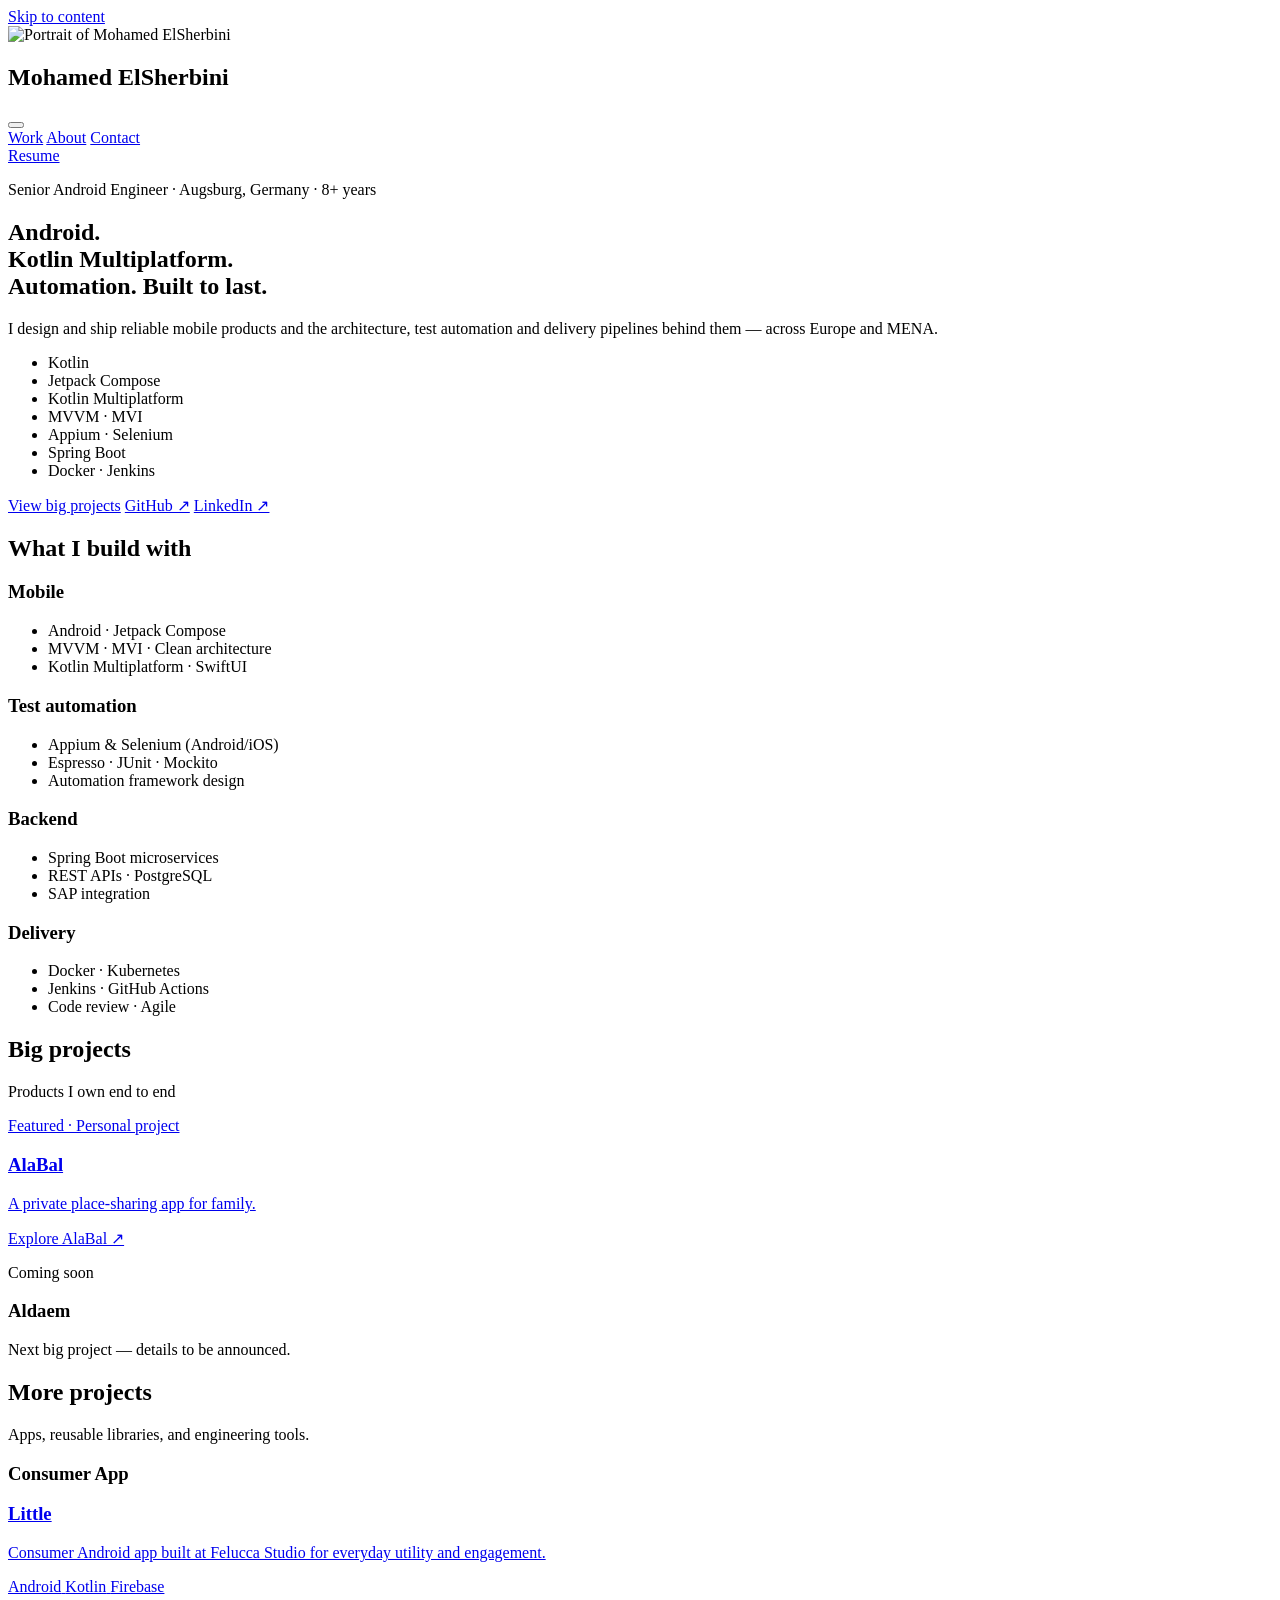
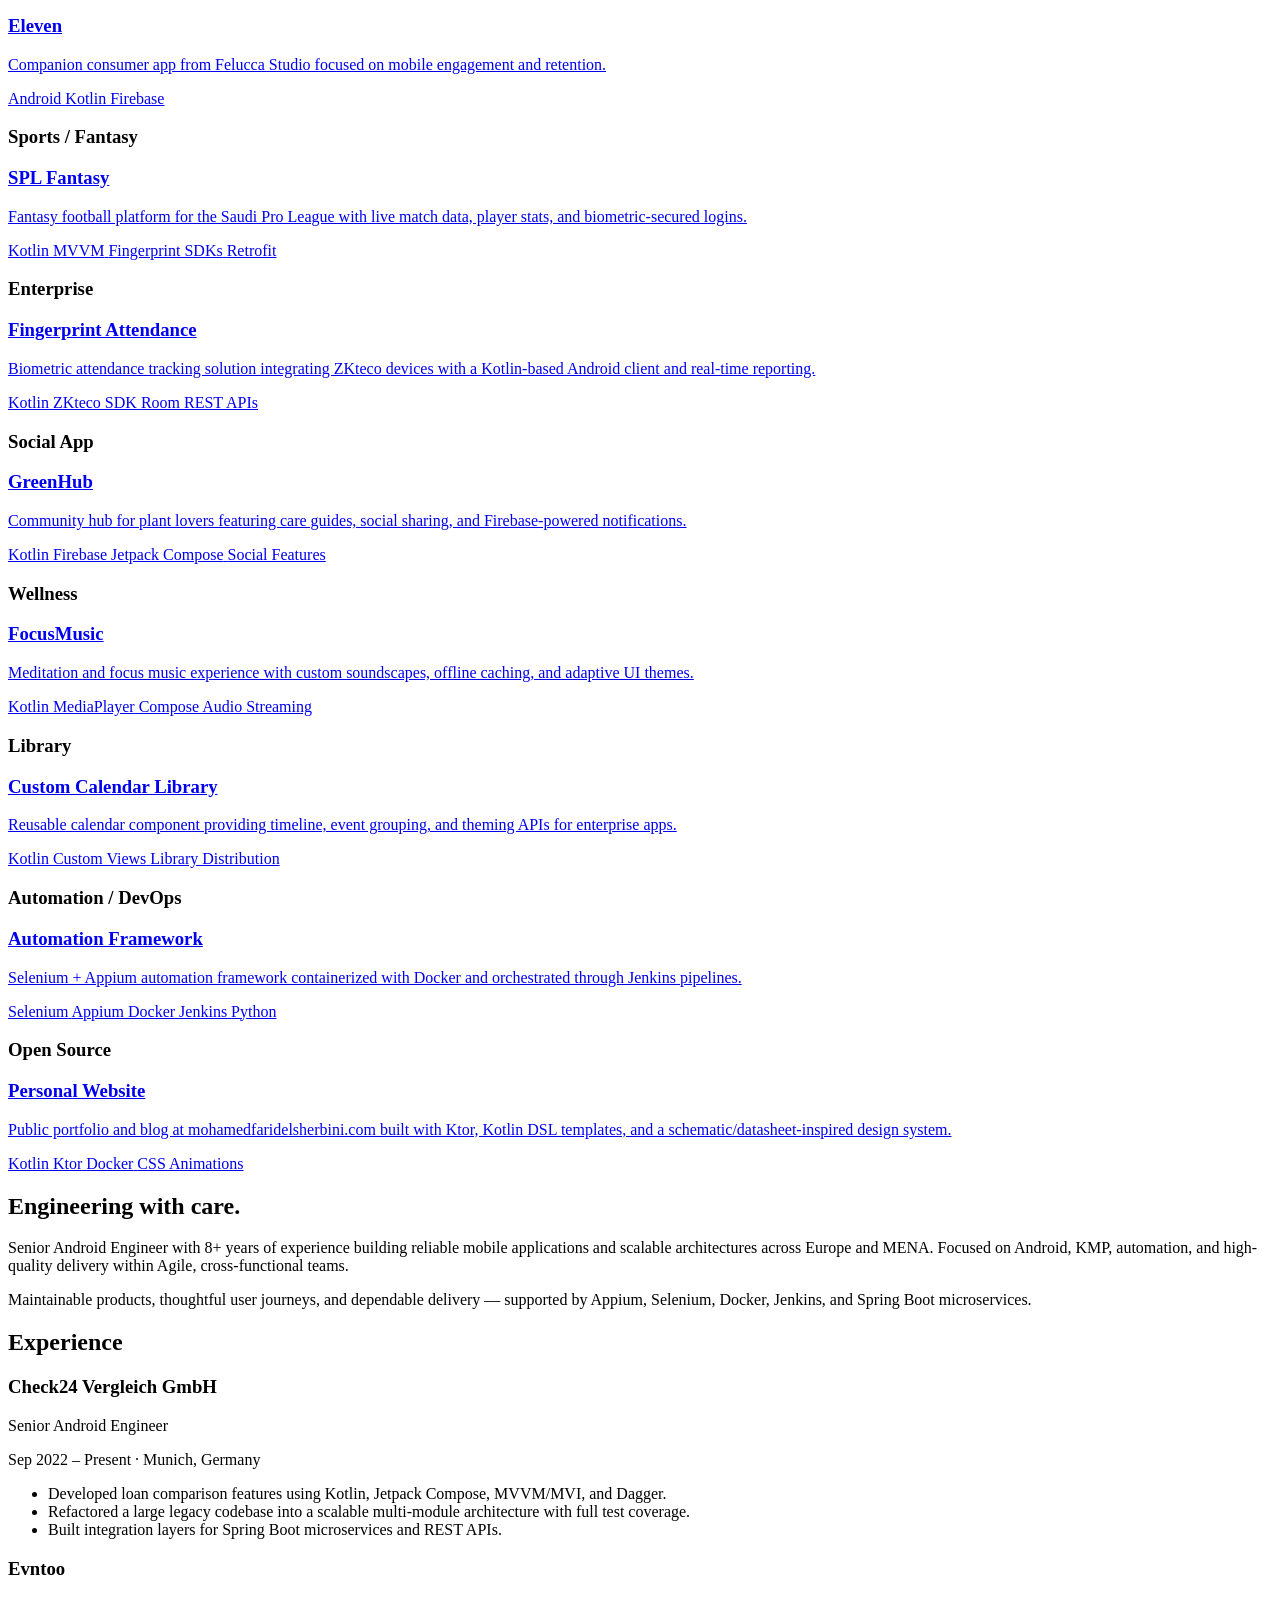
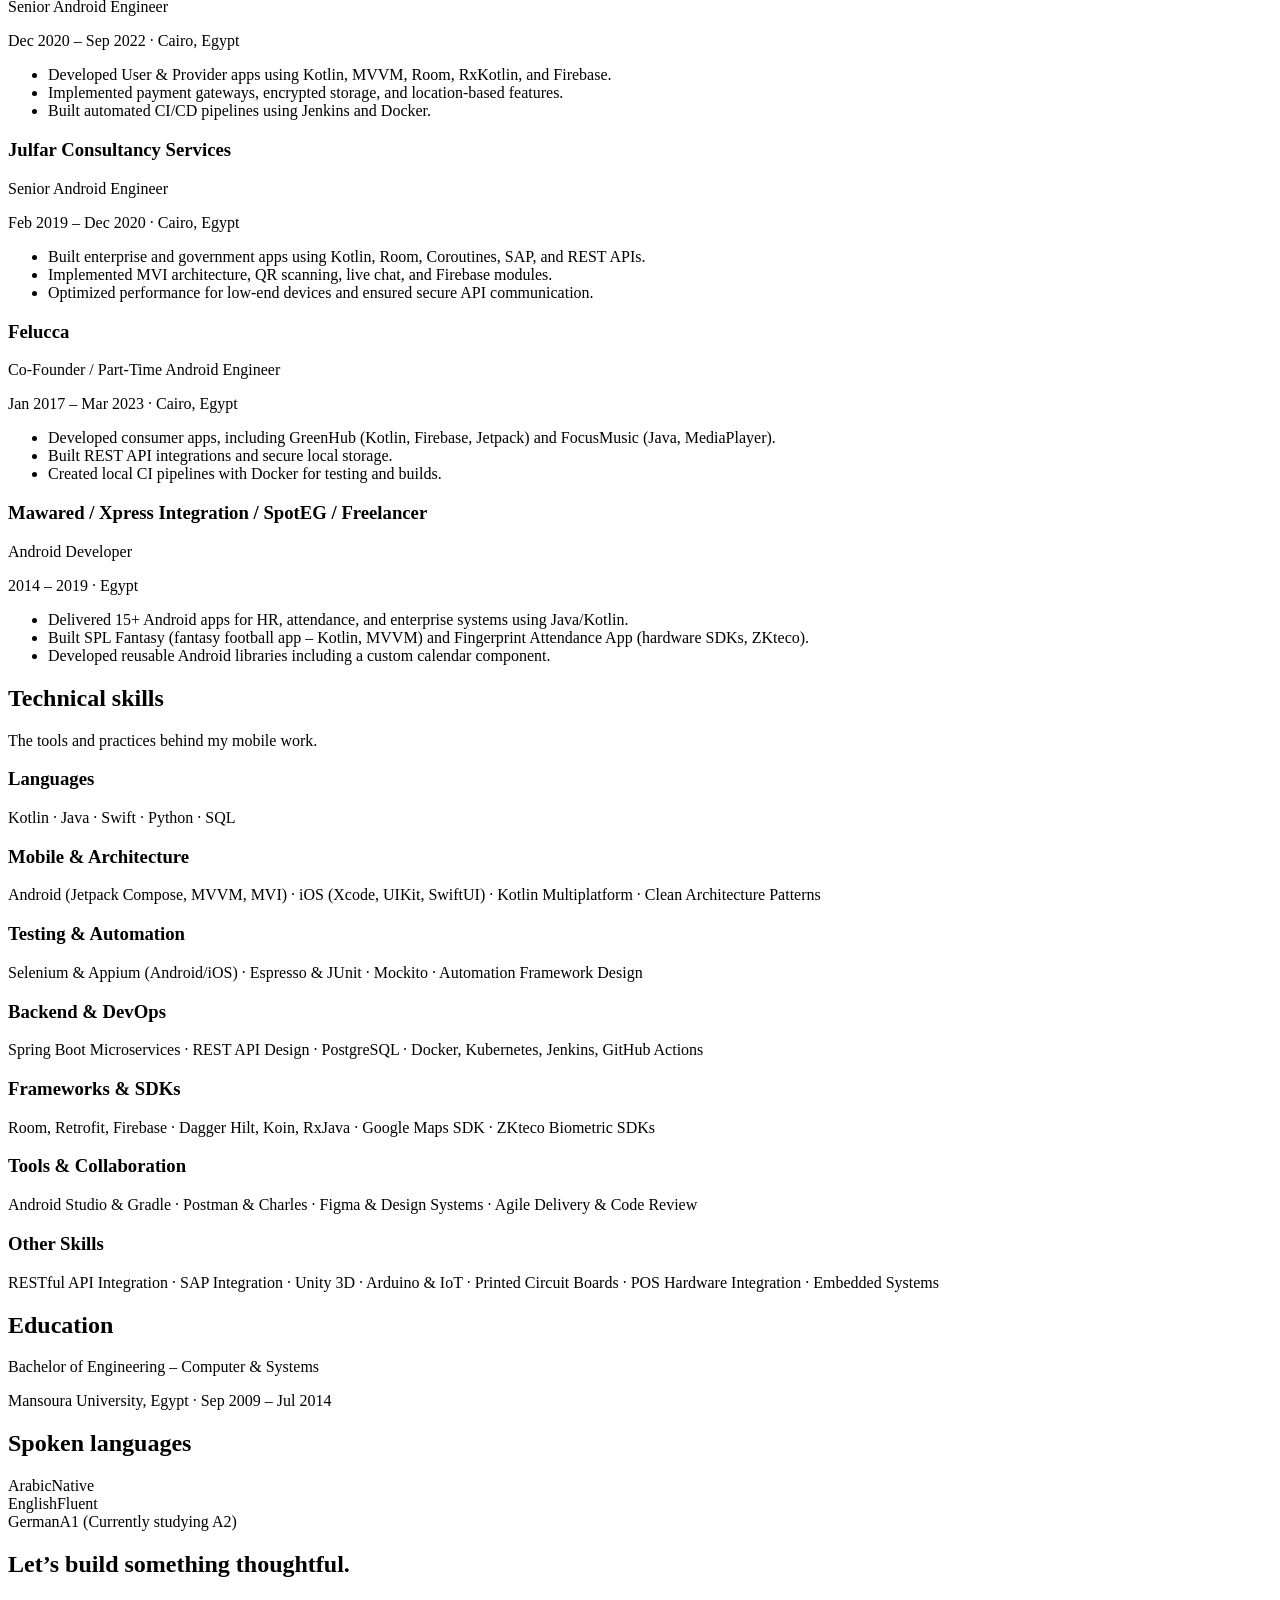
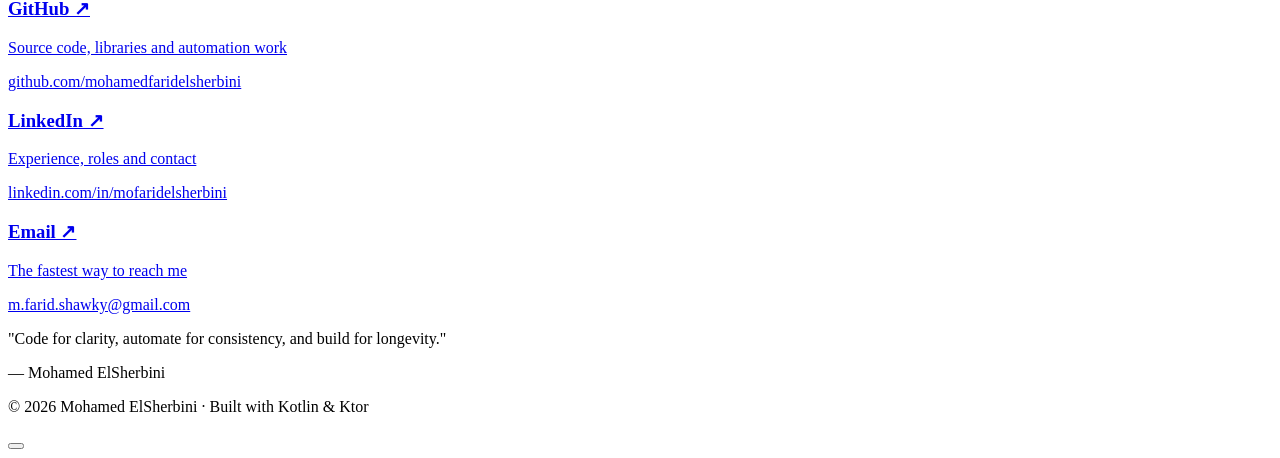
==== infrastructure/src/test/resources/snapshots/home.html @ 4e72e1d0 "fix: single content root and updated meta description ContentLoader and AdminContentService now walk" ====
<!DOCTYPE html>
<html lang="en">
<head>
    <meta charset="utf-8"/>
    <link crossorigin="" href="https://fonts.googleapis.com" rel="preconnect"/>
    <link crossorigin="" href="https://fonts.gstatic.com/" rel="preconnect"/>
    <meta name="google-site-verification" content="Va2vDXEdiRi_uhOL64PstYFMmbfnEO0xCMvhsqLSWCQ"/>
    <meta name="theme-color" content="#f2efe6">
    <link rel="preload" as="image" href="/static/images/profile-social.jpg" imagesrcset="/static/images/profile-social.jpg" imagesizes="44px"/>
    <title>Mohamed ElSherbini - Senior Android Engineer</title>
    <link rel="icon" type="image/png" sizes="32x32" href="/static/images/favicon-portrait.png?v=2">
    <link rel="icon" type="image/png" sizes="64x64" href="/static/images/favicon-portrait.png?v=2">
    <link rel="apple-touch-icon" sizes="180x180" href="/static/images/favicon-portrait.png?v=2">
    <link rel="icon" type="image/x-icon" href="/static/images/favicon.ico?v=2">
    <link rel="stylesheet" href="/static/css/style.css" type="text/css">
    <meta name="viewport" content="width=device-width, initial-scale=1.0">
    <meta name="description" content="Senior Android Engineer in Augsburg building Android and Kotlin Multiplatform apps, test automation and delivery pipelines across Europe and MENA. 8+ years of reliable mobile work.">
    <link rel="canonical" href="https://www.mohamedfaridelsherbini.com/">
    <meta property="og:type" content="website">
    <meta property="og:title" content="Mohamed ElSherbini - Senior Android Engineer">
    <meta property="og:description" content="Senior Android Engineer in Augsburg building Android and Kotlin Multiplatform apps, test automation and delivery pipelines across Europe and MENA. 8+ years of reliable mobile work.">
    <meta property="og:url" content="https://www.mohamedfaridelsherbini.com/">
    <meta property="og:site_name" content="Mohamed ElSherbini - Senior Android Engineer">
    <meta property="og:image" content="https://www.mohamedfaridelsherbini.com/static/images/profile-social.jpg">
    <meta name="twitter:card" content="summary_large_image">
    <meta name="twitter:title" content="Mohamed ElSherbini - Senior Android Engineer">
    <meta name="twitter:description" content="Senior Android Engineer in Augsburg building Android and Kotlin Multiplatform apps, test automation and delivery pipelines across Europe and MENA. 8+ years of reliable mobile work.">
    <meta name="twitter:image" content="https://www.mohamedfaridelsherbini.com/static/images/profile-social.jpg">
    <meta name="author" content="Mohamed ElSherbini">
    <meta property="article:published_time" content="2025-11-02T00:00:00+01:00">
    <meta property="og:image:width" content="800">
    <meta property="og:image:height" content="800">
    <meta property="og:image:type" content="image/jpeg">
    <meta property="og:image:alt" content="Portrait of Mohamed ElSherbini">
    <meta name="twitter:image:alt" content="Portrait of Mohamed ElSherbini">
    <script src="/static/js/smooth-scroll.js" defer></script>
    <script src="/static/js/companion.js" defer></script>
    <script src="/static/js/cursor-buddy.js" defer></script>
    <script type="application/ld+json">
{
  \"@context\": \"https://schema.org\",
  \"@type\": \"Person\",
  \"name\": \"Mohamed ElSherbini\",
  \"jobTitle\": \"Senior Android Engineer\",
  \"description\": \"Senior Android Engineer in Augsburg building Android and Kotlin Multiplatform apps, test automation and delivery pipelines across Europe and MENA. 8+ years of reliable mobile work.\",
  \"email\": \"mailto:m.farid.shawky@gmail.com\",
  \"telephone\": \"+49 172 6079066\",
  \"url\": \"https://www.mohamedfaridelsherbini.com\",
  \"image\": \"https://www.mohamedfaridelsherbini.com/static/images/profile-social.jpg\",
  \"sameAs\": [
    \"https://linkedin.com/in/mofaridelsherbini\",
    \"https://github.com/mohamedfaridelsherbini\"
  ],
  \"address\": {
    \"@type\": \"PostalAddress\",
    \"addressLocality\": \"Augsburg, Bavaria, Germany\"
  }
}
    </script>
    <script>
        function copyToClipboard(text) {
            navigator.clipboard.writeText(text).then(function() {
                alert('Copied to clipboard: ' + text);
            });
        }
    </script>
</head>
<body>
    <a class="skip-link" href="#main">Skip to content</a>
    <header>
        <div class="header-left">
            <img src="/static/images/profile-social.jpg" alt="Portrait of Mohamed ElSherbini" class="logo-badge" loading="lazy" decoding="async">
            <h2 class="header-title">Mohamed ElSherbini</h2>
        </div>
        <button class="nav-toggle" type="button" aria-label="Toggle navigation" aria-expanded="false" data-nav-toggle>
            <span class="nav-toggle-bar"></span>
            <span class="nav-toggle-bar"></span>
            <span class="nav-toggle-bar"></span>
        </button>
        <nav class="nav-panel" data-nav-panel>
            <div class="nav-links">
                <a class="nav-link" href="#big-projects">Work</a>
                <a class="nav-link" href="#about">About</a>
                <a class="nav-link" href="#contact">Contact</a>
            </div>
            <div class="nav-actions">
                <a href="/static/files/Mohamed_ElSherbini_Resume.pdf" class="resume-button" target="_blank" download="Mohamed_ElSherbini_Resume.pdf">Resume</a>
            </div>
        </nav>
    </header>
    <main id="main">
        <section class="hero hero-intro" id="home" data-scroll-target="home">
            <div class="hero-intro-inner">
                <p class="hero-eyebrow">Senior Android Engineer · Augsburg, Germany · 8+ years</p>
                <h1 class="hero-headline">Android.<br>Kotlin Multiplatform.<br>Automation. Built to last.</h1>
                <p class="hero-intro-lead">I design and ship reliable mobile products and the architecture, test automation and delivery pipelines behind them — across Europe and MENA.</p>
                <ul class="hero-skill-chips" aria-label="Core skills">
                    <li>Kotlin</li>
                    <li>Jetpack Compose</li>
                    <li>Kotlin Multiplatform</li>
                    <li>MVVM · MVI</li>
                    <li>Appium · Selenium</li>
                    <li>Spring Boot</li>
                    <li>Docker · Jenkins</li>
                </ul>
                <div class="hero-intro-actions">
                    <a href="#big-projects" class="ds-button ds-button--primary">View big projects</a>
                    <a href="https://github.com/mohamedfaridelsherbini" class="ds-button ds-button--outline" target="_blank" rel="noopener">GitHub ↗</a>
                    <a href="https://linkedin.com/in/mofaridelsherbini" class="ds-button ds-button--outline" target="_blank" rel="noopener">LinkedIn ↗</a>
                </div>
            </div>
        </section>
        <section class="skills-overview" aria-labelledby="skills-overview-title">
            <div class="ds-container">
                <h2 class="ds-h2" id="skills-overview-title">What I build with</h2>
                <div class="skills-overview-grid">
                    <div class="skills-overview-col">
                        <h3>Mobile</h3>
                        <ul>
                            <li>Android · Jetpack Compose</li>
                            <li>MVVM · MVI · Clean architecture</li>
                            <li>Kotlin Multiplatform · SwiftUI</li>
                        </ul>
                    </div>
                    <div class="skills-overview-col">
                        <h3>Test automation</h3>
                        <ul>
                            <li>Appium &amp; Selenium (Android/iOS)</li>
                            <li>Espresso · JUnit · Mockito</li>
                            <li>Automation framework design</li>
                        </ul>
                    </div>
                    <div class="skills-overview-col">
                        <h3>Backend</h3>
                        <ul>
                            <li>Spring Boot microservices</li>
                            <li>REST APIs · PostgreSQL</li>
                            <li>SAP integration</li>
                        </ul>
                    </div>
                    <div class="skills-overview-col">
                        <h3>Delivery</h3>
                        <ul>
                            <li>Docker · Kubernetes</li>
                            <li>Jenkins · GitHub Actions</li>
                            <li>Code review · Agile</li>
                        </ul>
                    </div>
                </div>
            </div>
        </section>
        <section class="page-section big-projects" id="big-projects" data-scroll-target="big-projects">
            <div class="ds-container">
                <div class="ds-heading-row">
                    <h2 class="ds-h2 ds-h2--xl">Big projects</h2>
                    <p class="ds-muted">Products I own end to end</p>
                </div>
                <div class="big-project-grid">
                    <a class="big-project big-project--featured" href="/projects/alabal">
                        <div>
                            <p class="big-project-status">Featured · Personal project</p>
                            <h3>AlaBal</h3>
                            <p class="big-project-desc">A private place-sharing app for family.</p>
                        </div>
                        <span class="big-project-action">Explore AlaBal ↗</span>
                    </a>
                    <article class="big-project big-project--soon">
                        <div>
                            <p class="big-project-status">Coming soon</p>
                            <h3>Aldaem</h3>
                            <p class="big-project-desc">Next big project — details to be announced.</p>
                        </div>
                    </article>
                </div>
            </div>
        </section>
        <section class="page-section projects-section" id="personal-projects" data-scroll-target="personal-projects">
            <div class="ds-container">
                <div class="ds-heading-row">
                    <h2 class="ds-h2 ds-h2--xl">More projects</h2>
                    <p class="ds-muted">Apps, reusable libraries, and engineering tools.</p>
                </div>
                <div class="projects-category-grid">
                    <div class="project-group category-consumer-app">
                        <div class="project-group-header">
                            <h3 class="project-group-title">Consumer App</h3>
                        </div>
                        <div class="project-cards">
                            <a href="/projects/little" class="minimal-project-card category-consumer-app" data-project-reveal>
                                <div class="project-header">
                                    <h3 class="project-title">Little</h3>
                                </div>
                                <p class="project-description">Consumer Android app built at Felucca Studio for everyday utility and engagement.</p>
                                <div class="project-tech-stack">
                                    <span class="tech-tag">Android</span>
                                    <span class="tech-tag">Kotlin</span>
                                    <span class="tech-tag">Firebase</span>
                                </div>
                            </a>
                            <a href="/projects/eleven" class="minimal-project-card category-consumer-app" data-project-reveal>
                                <div class="project-header">
                                    <h3 class="project-title">Eleven</h3>
                                </div>
                                <p class="project-description">Companion consumer app from Felucca Studio focused on mobile engagement and retention.</p>
                                <div class="project-tech-stack">
                                    <span class="tech-tag">Android</span>
                                    <span class="tech-tag">Kotlin</span>
                                    <span class="tech-tag">Firebase</span>
                                </div>
                            </a>
                        </div>
                    </div>
                    <div class="project-group category-sports-fantasy">
                        <div class="project-group-header">
                            <h3 class="project-group-title">Sports / Fantasy</h3>
                        </div>
                        <div class="project-cards">
                            <a href="/projects/spl-fantasy" class="minimal-project-card category-sports-fantasy" data-project-reveal>
                                <div class="project-header">
                                    <h3 class="project-title">SPL Fantasy</h3>
                                </div>
                                <p class="project-description">Fantasy football platform for the Saudi Pro League with live match data, player stats, and biometric-secured logins.</p>
                                <div class="project-tech-stack">
                                    <span class="tech-tag">Kotlin</span>
                                    <span class="tech-tag">MVVM</span>
                                    <span class="tech-tag">Fingerprint SDKs</span>
                                    <span class="tech-tag">Retrofit</span>
                                </div>
                            </a>
                        </div>
                    </div>
                    <div class="project-group category-enterprise">
                        <div class="project-group-header">
                            <h3 class="project-group-title">Enterprise</h3>
                        </div>
                        <div class="project-cards">
                            <a href="/projects/fingerprint-attendance" class="minimal-project-card category-enterprise" data-project-reveal>
                                <div class="project-header">
                                    <h3 class="project-title">Fingerprint Attendance</h3>
                                </div>
                                <p class="project-description">Biometric attendance tracking solution integrating ZKteco devices with a Kotlin-based Android client and real-time reporting.</p>
                                <div class="project-tech-stack">
                                    <span class="tech-tag">Kotlin</span>
                                    <span class="tech-tag">ZKteco SDK</span>
                                    <span class="tech-tag">Room</span>
                                    <span class="tech-tag">REST APIs</span>
                                </div>
                            </a>
                        </div>
                    </div>
                    <div class="project-group category-social-app">
                        <div class="project-group-header">
                            <h3 class="project-group-title">Social App</h3>
                        </div>
                        <div class="project-cards">
                            <a href="/projects/greenhub" class="minimal-project-card category-social-app" data-project-reveal>
                                <div class="project-header">
                                    <h3 class="project-title">GreenHub</h3>
                                </div>
                                <p class="project-description">Community hub for plant lovers featuring care guides, social sharing, and Firebase-powered notifications.</p>
                                <div class="project-tech-stack">
                                    <span class="tech-tag">Kotlin</span>
                                    <span class="tech-tag">Firebase</span>
                                    <span class="tech-tag">Jetpack Compose</span>
                                    <span class="tech-tag">Social Features</span>
                                </div>
                            </a>
                        </div>
                    </div>
                    <div class="project-group category-wellness">
                        <div class="project-group-header">
                            <h3 class="project-group-title">Wellness</h3>
                        </div>
                        <div class="project-cards">
                            <a href="/projects/focusmusic" class="minimal-project-card category-wellness" data-project-reveal>
                                <div class="project-header">
                                    <h3 class="project-title">FocusMusic</h3>
                                </div>
                                <p class="project-description">Meditation and focus music experience with custom soundscapes, offline caching, and adaptive UI themes.</p>
                                <div class="project-tech-stack">
                                    <span class="tech-tag">Kotlin</span>
                                    <span class="tech-tag">MediaPlayer</span>
                                    <span class="tech-tag">Compose</span>
                                    <span class="tech-tag">Audio Streaming</span>
                                </div>
                            </a>
                        </div>
                    </div>
                    <div class="project-group category-library">
                        <div class="project-group-header">
                            <h3 class="project-group-title">Library</h3>
                        </div>
                        <div class="project-cards">
                            <a href="/projects/custom-calendar-library" class="minimal-project-card category-library" data-project-reveal>
                                <div class="project-header">
                                    <h3 class="project-title">Custom Calendar Library</h3>
                                </div>
                                <p class="project-description">Reusable calendar component providing timeline, event grouping, and theming APIs for enterprise apps.</p>
                                <div class="project-tech-stack">
                                    <span class="tech-tag">Kotlin</span>
                                    <span class="tech-tag">Custom Views</span>
                                    <span class="tech-tag">Library Distribution</span>
                                </div>
                            </a>
                        </div>
                    </div>
                    <div class="project-group category-automation-devops">
                        <div class="project-group-header">
                            <h3 class="project-group-title">Automation / DevOps</h3>
                        </div>
                        <div class="project-cards">
                            <a href="/projects/automation-framework" class="minimal-project-card category-automation-devops" data-project-reveal>
                                <div class="project-header">
                                    <h3 class="project-title">Automation Framework</h3>
                                </div>
                                <p class="project-description">Selenium + Appium automation framework containerized with Docker and orchestrated through Jenkins pipelines.</p>
                                <div class="project-tech-stack">
                                    <span class="tech-tag">Selenium</span>
                                    <span class="tech-tag">Appium</span>
                                    <span class="tech-tag">Docker</span>
                                    <span class="tech-tag">Jenkins</span>
                                    <span class="tech-tag">Python</span>
                                </div>
                            </a>
                        </div>
                    </div>
                    <div class="project-group category-open-source">
                        <div class="project-group-header">
                            <h3 class="project-group-title">Open Source</h3>
                        </div>
                        <div class="project-cards">
                            <a href="/projects/personal-website" class="minimal-project-card category-open-source" data-project-reveal>
                                <div class="project-header">
                                    <h3 class="project-title">Personal Website</h3>
                                </div>
                                <p class="project-description">Public portfolio and blog at mohamedfaridelsherbini.com built with Ktor, Kotlin DSL templates, and a schematic/datasheet-inspired design system.</p>
                                <div class="project-tech-stack">
                                    <span class="tech-tag">Kotlin</span>
                                    <span class="tech-tag">Ktor</span>
                                    <span class="tech-tag">Docker</span>
                                    <span class="tech-tag">CSS Animations</span>
                                </div>
                            </a>
                        </div>
                    </div>
                </div>
            </div>
        </section>
        <section class="page-section about-section" id="about" data-scroll-target="about">
            <div class="ds-container">
                <h2 class="ds-h2 ds-h2--xl">Engineering with care.</h2>
                <div class="about-columns">
                    <p class="about-summary">Senior Android Engineer with 8+ years of experience building reliable mobile applications and scalable architectures across Europe and MENA. Focused on Android, KMP, automation, and high-quality delivery within Agile, cross-functional teams.</p>
                    <p class="ds-muted">Maintainable products, thoughtful user journeys, and dependable delivery — supported by Appium, Selenium, Docker, Jenkins, and Spring Boot microservices.</p>
                </div>
            </div>
        </section>
        <section class="page-section experience-section" id="experience" data-scroll-target="experience">
            <div class="ds-container">
                <h2 class="ds-h2 ds-h2--xl">Experience</h2>
                <div class="role-list">
                    <article class="role role--current">
                        <div class="role-head">
                            <h3 class="role-company">Check24 Vergleich GmbH</h3>
                            <p class="role-title">Senior Android Engineer</p>
                            <p class="role-meta">Sep 2022 – Present · Munich, Germany</p>
                        </div>
                        <ul class="role-highlights">
                            <li>Developed loan comparison features using Kotlin, Jetpack Compose, MVVM/MVI, and Dagger.</li>
                            <li>Refactored a large legacy codebase into a scalable multi-module architecture with full test coverage.</li>
                            <li>Built integration layers for Spring Boot microservices and REST APIs.</li>
                        </ul>
                    </article>
                    <article class="role">
                        <div class="role-head">
                            <h3 class="role-company">Evntoo</h3>
                            <p class="role-title">Senior Android Engineer</p>
                            <p class="role-meta">Dec 2020 – Sep 2022 · Cairo, Egypt</p>
                        </div>
                        <ul class="role-highlights">
                            <li>Developed User &amp; Provider apps using Kotlin, MVVM, Room, RxKotlin, and Firebase.</li>
                            <li>Implemented payment gateways, encrypted storage, and location-based features.</li>
                            <li>Built automated CI/CD pipelines using Jenkins and Docker.</li>
                        </ul>
                    </article>
                    <article class="role">
                        <div class="role-head">
                            <h3 class="role-company">Julfar Consultancy Services</h3>
                            <p class="role-title">Senior Android Engineer</p>
                            <p class="role-meta">Feb 2019 – Dec 2020 · Cairo, Egypt</p>
                        </div>
                        <ul class="role-highlights">
                            <li>Built enterprise and government apps using Kotlin, Room, Coroutines, SAP, and REST APIs.</li>
                            <li>Implemented MVI architecture, QR scanning, live chat, and Firebase modules.</li>
                            <li>Optimized performance for low-end devices and ensured secure API communication.</li>
                        </ul>
                    </article>
                    <article class="role">
                        <div class="role-head">
                            <h3 class="role-company">Felucca</h3>
                            <p class="role-title">Co-Founder / Part-Time Android Engineer</p>
                            <p class="role-meta">Jan 2017 – Mar 2023 · Cairo, Egypt</p>
                        </div>
                        <ul class="role-highlights">
                            <li>Developed consumer apps, including GreenHub (Kotlin, Firebase, Jetpack) and FocusMusic (Java, MediaPlayer).</li>
                            <li>Built REST API integrations and secure local storage.</li>
                            <li>Created local CI pipelines with Docker for testing and builds.</li>
                        </ul>
                    </article>
                    <article class="role">
                        <div class="role-head">
                            <h3 class="role-company">Mawared / Xpress Integration / SpotEG / Freelancer</h3>
                            <p class="role-title">Android Developer</p>
                            <p class="role-meta">2014 – 2019 · Egypt</p>
                        </div>
                        <ul class="role-highlights">
                            <li>Delivered 15+ Android apps for HR, attendance, and enterprise systems using Java/Kotlin.</li>
                            <li>Built SPL Fantasy (fantasy football app – Kotlin, MVVM) and Fingerprint Attendance App (hardware SDKs, ZKteco).</li>
                            <li>Developed reusable Android libraries including a custom calendar component.</li>
                        </ul>
                    </article>
                </div>
            </div>
        </section>
        <section class="page-section skills-section" id="skills" data-scroll-target="skills">
            <div class="ds-container">
                <h2 class="ds-h2 ds-h2--xl">Technical skills</h2>
                <p class="ds-muted">The tools and practices behind my mobile work.</p>
                <div class="skill-rows">
                    <div class="skill-row">
                        <h3>Languages</h3>
                        <p>Kotlin · Java · Swift · Python · SQL</p>
                    </div>
                    <div class="skill-row">
                        <h3>Mobile &amp; Architecture</h3>
                        <p>Android (Jetpack Compose, MVVM, MVI) · iOS (Xcode, UIKit, SwiftUI) · Kotlin Multiplatform · Clean Architecture Patterns</p>
                    </div>
                    <div class="skill-row">
                        <h3>Testing &amp; Automation</h3>
                        <p>Selenium &amp; Appium (Android/iOS) · Espresso &amp; JUnit · Mockito · Automation Framework Design</p>
                    </div>
                    <div class="skill-row">
                        <h3>Backend &amp; DevOps</h3>
                        <p>Spring Boot Microservices · REST API Design · PostgreSQL · Docker, Kubernetes, Jenkins, GitHub Actions</p>
                    </div>
                    <div class="skill-row">
                        <h3>Frameworks &amp; SDKs</h3>
                        <p>Room, Retrofit, Firebase · Dagger Hilt, Koin, RxJava · Google Maps SDK · ZKteco Biometric SDKs</p>
                    </div>
                    <div class="skill-row">
                        <h3>Tools &amp; Collaboration</h3>
                        <p>Android Studio &amp; Gradle · Postman &amp; Charles · Figma &amp; Design Systems · Agile Delivery &amp; Code Review</p>
                    </div>
                    <div class="skill-row">
                        <h3>Other Skills</h3>
                        <p>RESTful API Integration · SAP Integration · Unity 3D · Arduino &amp; IoT · Printed Circuit Boards · POS Hardware Integration · Embedded Systems</p>
                    </div>
                </div>
            </div>
        </section>
        <section class="page-section education-section" id="education" data-scroll-target="education">
            <div class="ds-container education-columns">
                <div>
                    <h2 class="ds-h2">Education</h2>
                    <p class="edu-degree">Bachelor of Engineering – Computer &amp; Systems</p>
                    <p class="ds-muted">Mansoura University, Egypt · Sep 2009 – Jul 2014</p>
                </div>
                <div>
                    <h2 class="ds-h2">Spoken languages</h2>
                    <div class="language-row"><span>Arabic</span><span class="ds-muted">Native</span></div>
                    <div class="language-row"><span>English</span><span class="ds-muted">Fluent</span></div>
                    <div class="language-row"><span>German</span><span class="ds-muted">A1 (Currently studying A2)</span></div>
                </div>
            </div>
        </section>
        <section class="page-section contact-section" id="contact" data-scroll-target="contact">
            <div class="ds-container">
                <h2 class="ds-h2 ds-h2--xl">Let’s build something thoughtful.</h2>
                <div class="link-card-grid">
                    <a class="link-card" href="https://github.com/mohamedfaridelsherbini" target="_blank" rel="noopener">
                        <h3>GitHub ↗</h3>
                        <p>Source code, libraries and automation work</p>
                        <span class="link-card-url">github.com/mohamedfaridelsherbini</span>
                    </a>
                    <a class="link-card" href="https://linkedin.com/in/mofaridelsherbini" target="_blank" rel="noopener">
                        <h3>LinkedIn ↗</h3>
                        <p>Experience, roles and contact</p>
                        <span class="link-card-url">linkedin.com/in/mofaridelsherbini</span>
                    </a>
                    <a class="link-card" href="mailto:m.farid.shawky@gmail.com">
                        <h3>Email ↗</h3>
                        <p>The fastest way to reach me</p>
                        <span class="link-card-url">m.farid.shawky@gmail.com</span>
                    </a>
                </div>
            </div>
        </section>
        <section class="quote-section">
            <p class="quote-text">"Code for clarity, automate for consistency, and build for longevity."</p>
            <span class="quote-author">— Mohamed ElSherbini</span>
        </section>
    </main>
    <footer class="site-footer">
        <p>© 2026 Mohamed ElSherbini · Built with Kotlin &amp; Ktor</p>
    </footer>
    <div class="companion" data-companion data-welcome="true">
        <div class="companion-welcome" data-companion-welcome hidden aria-live="polite">
            <div class="companion-welcome-inner">
                <span class="companion-avatar companion-avatar--large" data-expression="greeting" data-welcome-avatar aria-hidden="true"></span>
                <h2 class="companion-welcome-title">Hi, I’m Mohamed.</h2>
                <p class="companion-welcome-role">Senior Android Engineer</p>
                <p class="companion-welcome-copy">Welcome to my portfolio.</p>
                <a class="ds-button ds-button--primary" href="#big-projects">Explore my work</a>
            </div>
        </div>
        <div class="companion-popover" data-companion-popover id="companion-menu" hidden>
            <p class="companion-popover-title">Open contact options</p>
            <a href="mailto:m.farid.shawky@gmail.com">Email</a>
            <a href="https://linkedin.com/in/mofaridelsherbini" target="_blank" rel="noopener">LinkedIn</a>
            <a href="https://github.com/mohamedfaridelsherbini" target="_blank" rel="noopener">GitHub</a>
            <p class="companion-popover-note">No chat, microphone or online status.</p>
        </div>
        <button class="companion-button" type="button" aria-label="Open contact options" aria-expanded="false" aria-controls="companion-menu" data-companion-button>
            <span class="companion-avatar" data-expression="neutral" data-companion-avatar aria-hidden="true"></span>
        </button>
    </div>
</body>
</html>
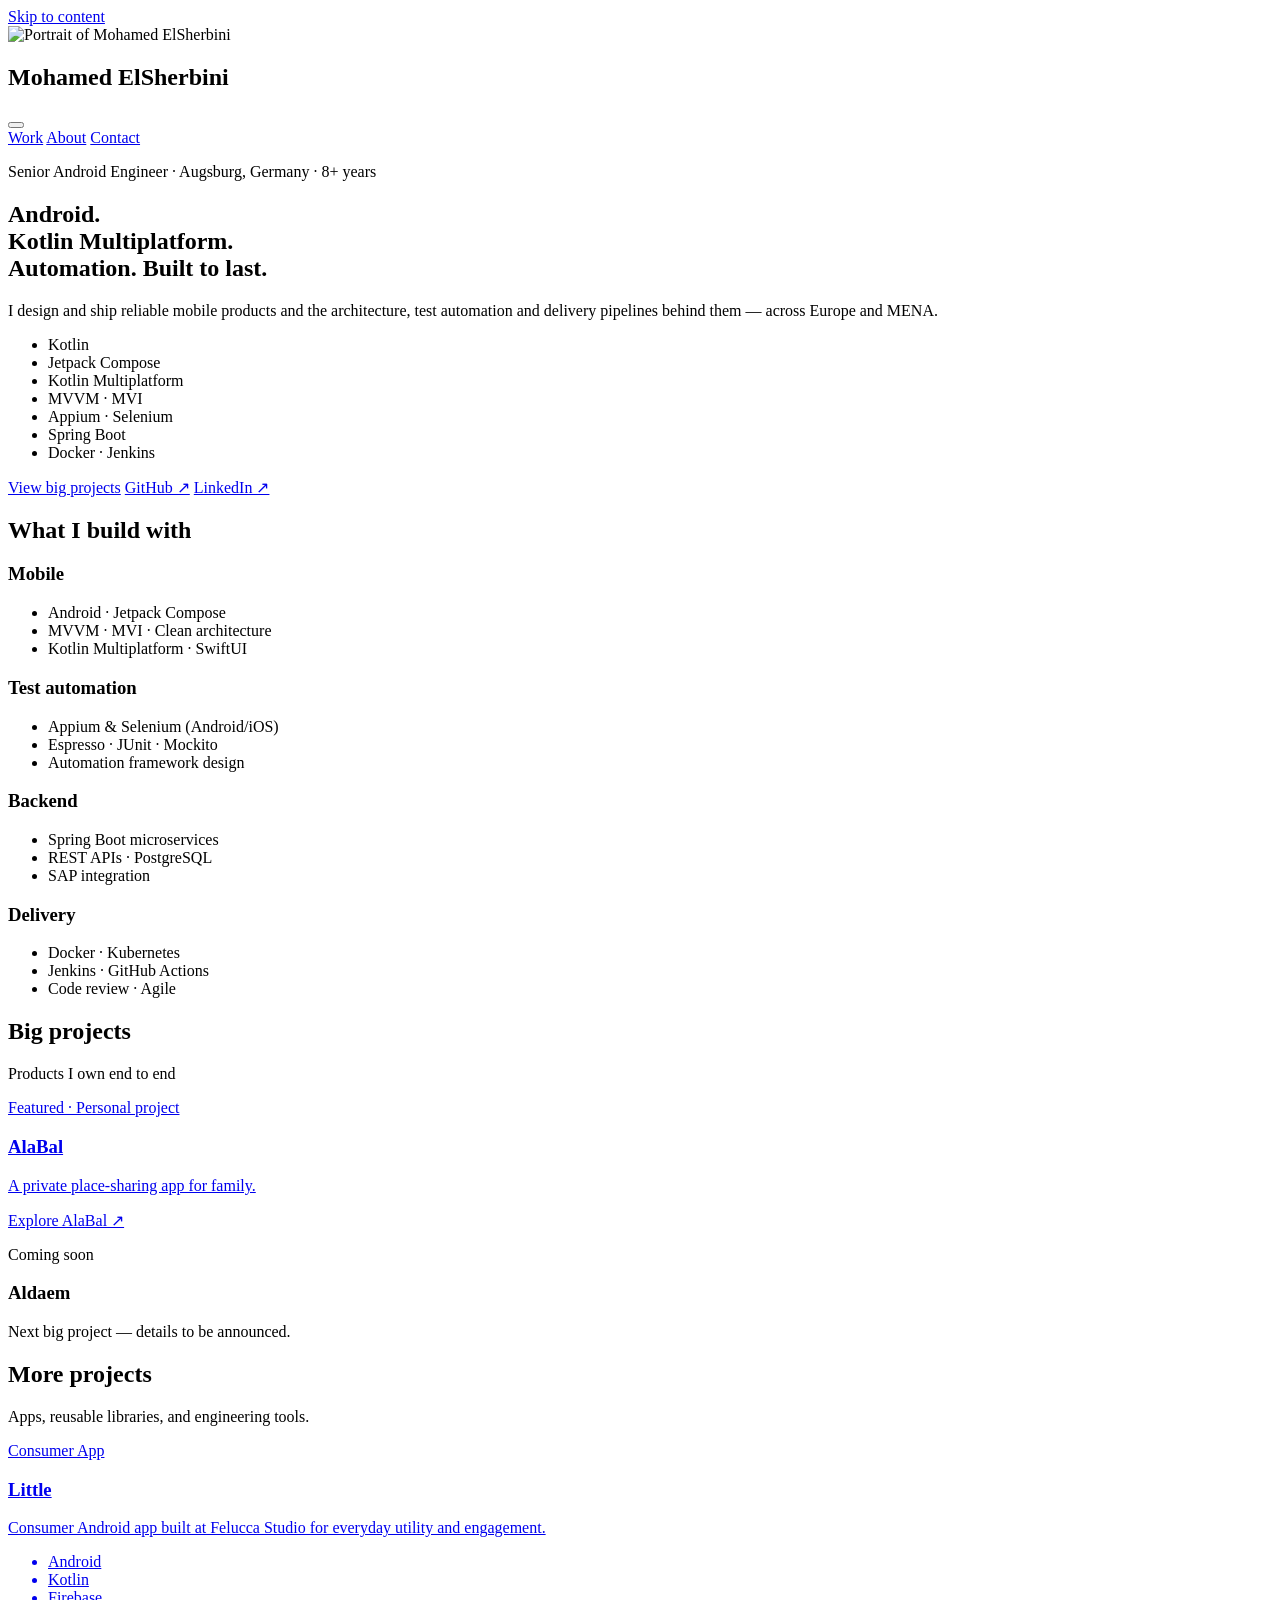
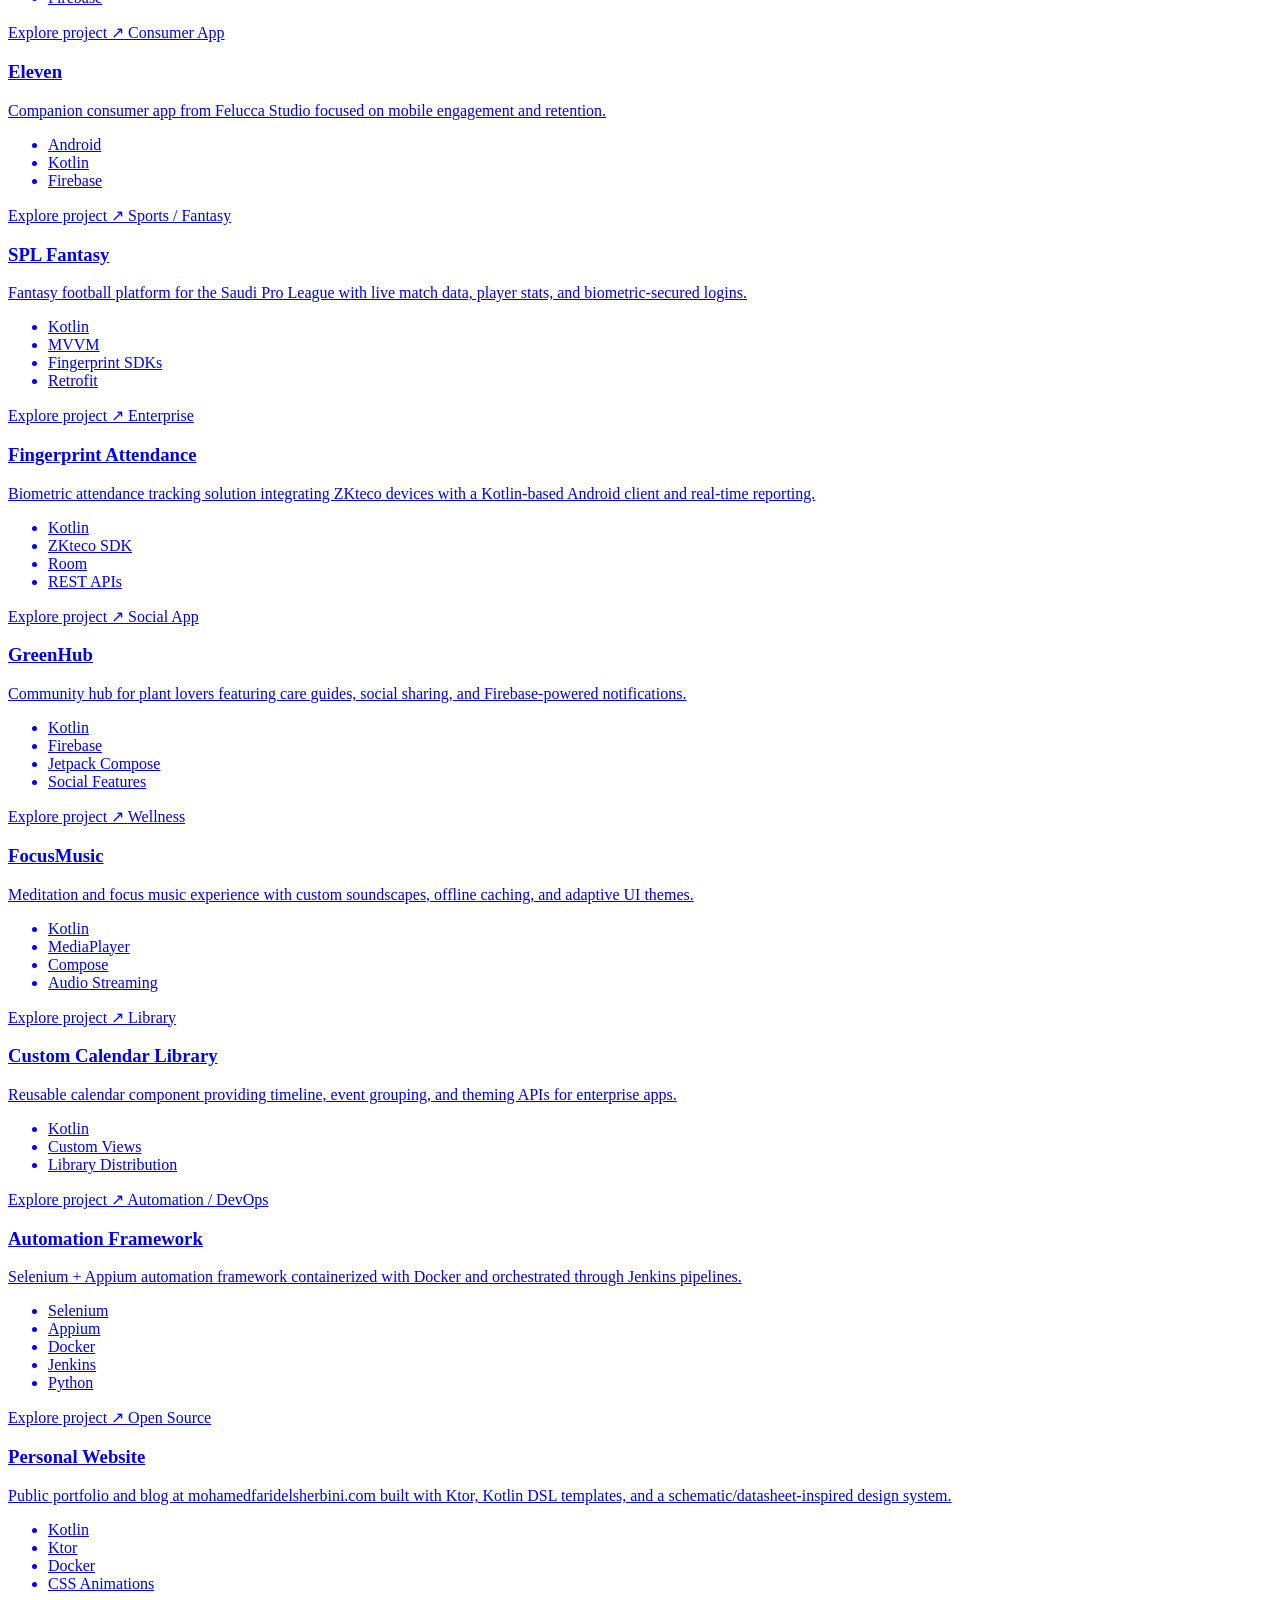
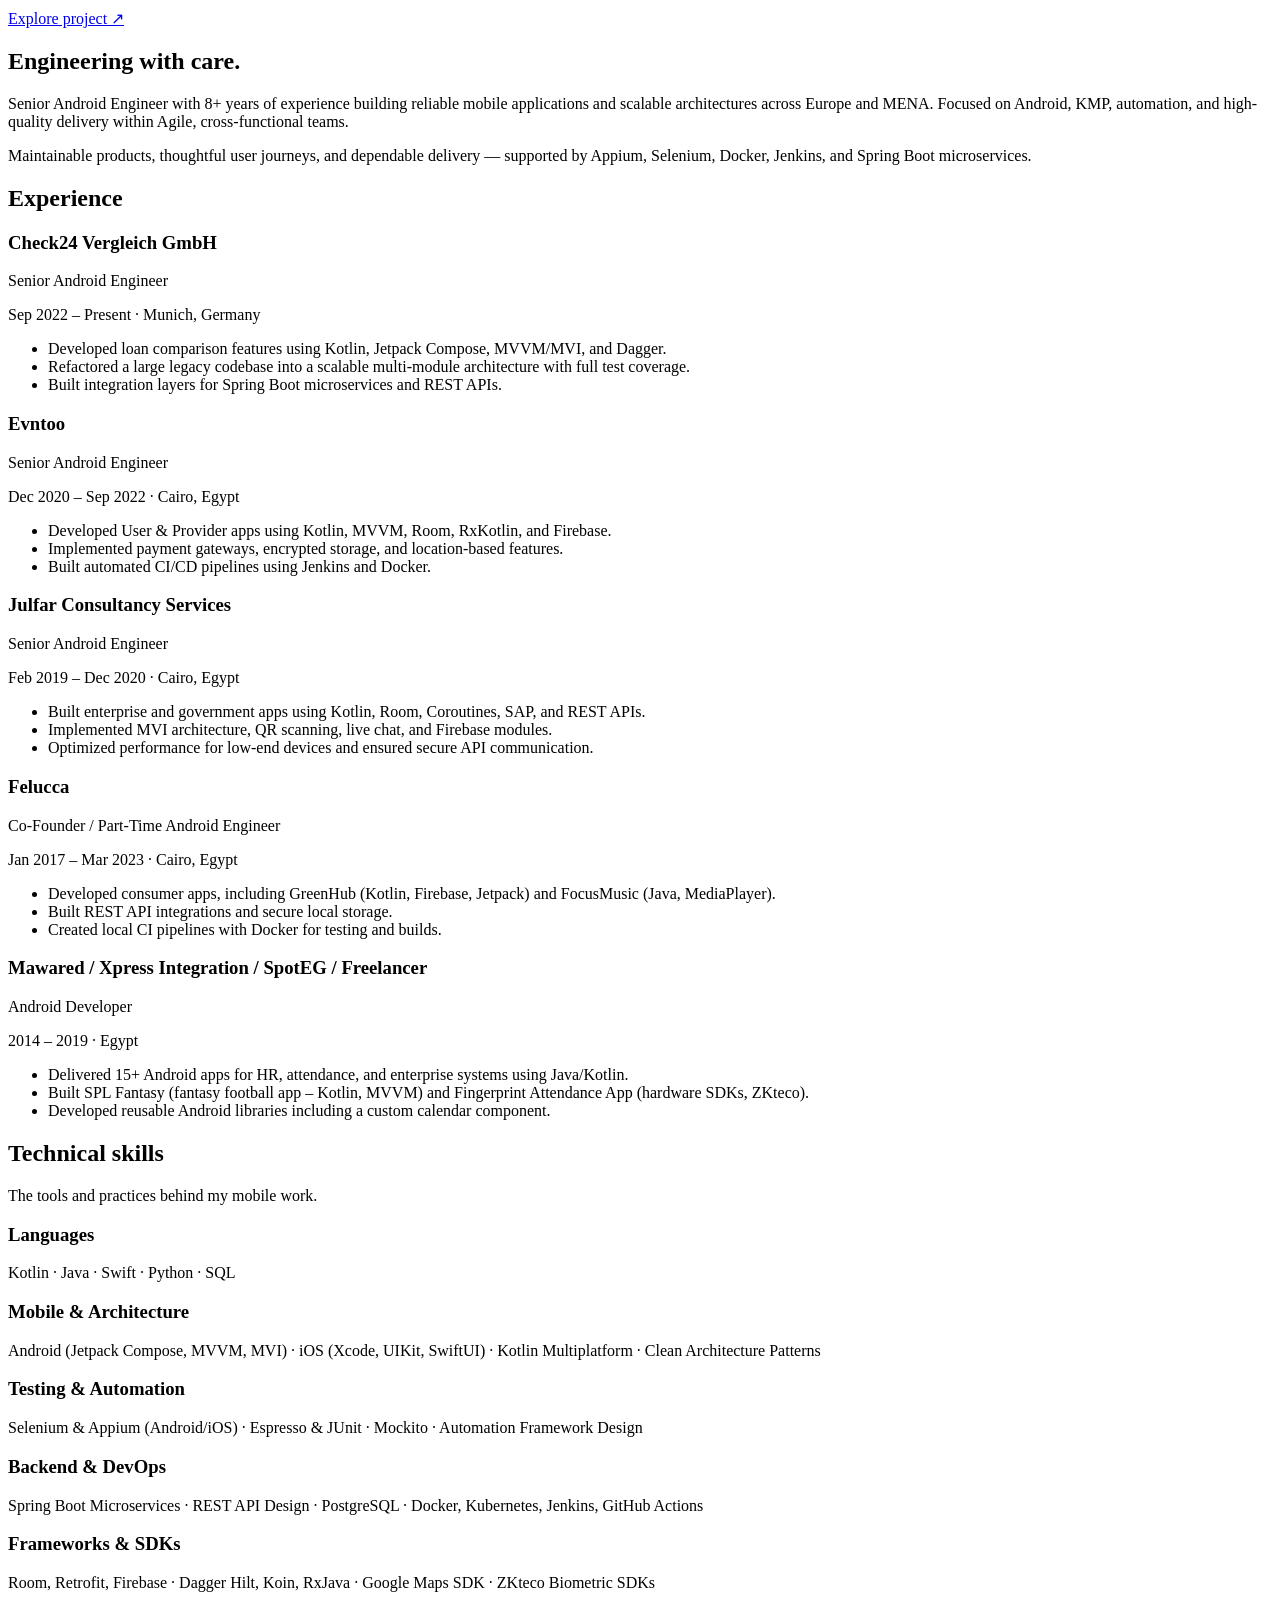
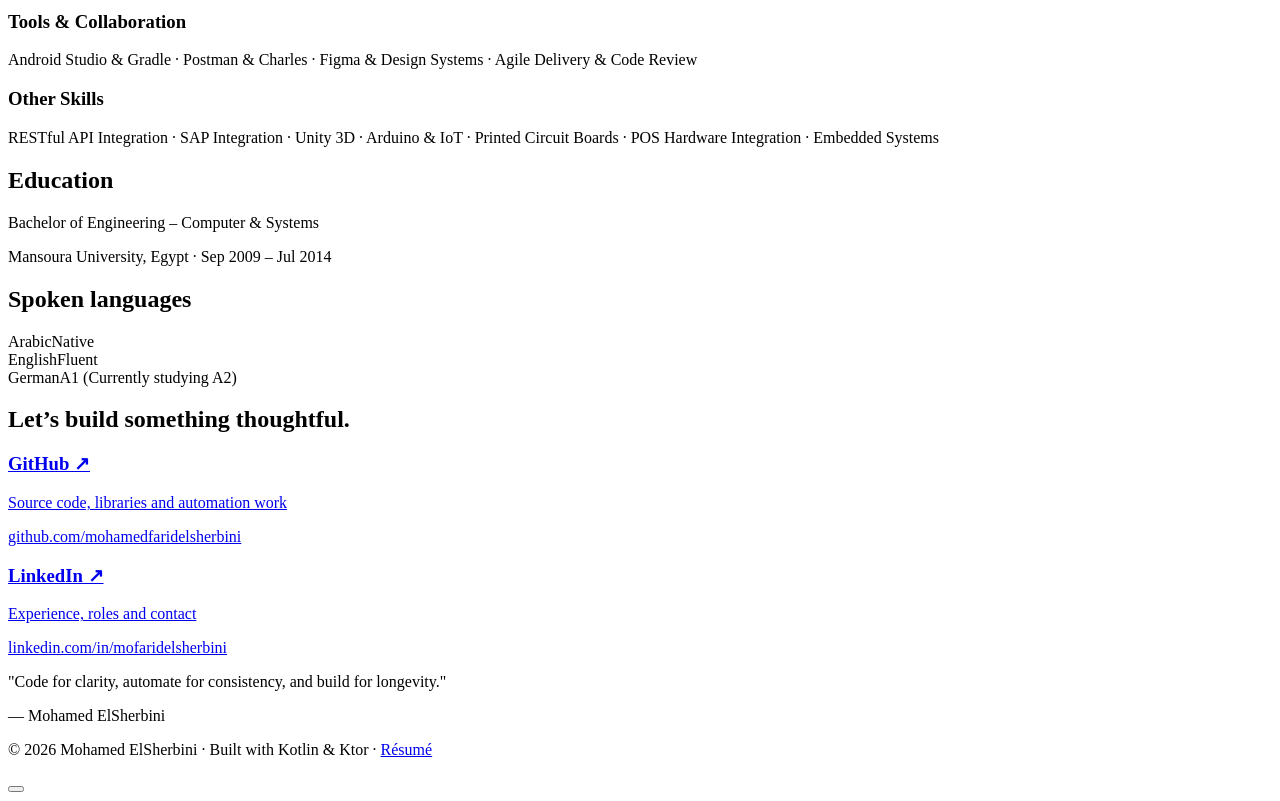
==== commit 21288dac: "fix: match the pen — 1200px column, flat More projects cards, simpler header and contact - Content c" ====
--- a/infrastructure/src/test/resources/snapshots/home.html
+++ b/infrastructure/src/test/resources/snapshots/home.html
@@ -83,9 +83,6 @@
                 <a class="nav-link" href="#about">About</a>
                 <a class="nav-link" href="#contact">Contact</a>
             </div>
-            <div class="nav-actions">
-                <a href="/static/files/Mohamed_ElSherbini_Resume.pdf" class="resume-button" target="_blank" download="Mohamed_ElSherbini_Resume.pdf">Resume</a>
-            </div>
         </nav>
     </header>
     <main id="main">
@@ -180,169 +177,113 @@
                     <h2 class="ds-h2 ds-h2--xl">More projects</h2>
                     <p class="ds-muted">Apps, reusable libraries, and engineering tools.</p>
                 </div>
-                <div class="projects-category-grid">
-                    <div class="project-group category-consumer-app">
-                        <div class="project-group-header">
-                            <h3 class="project-group-title">Consumer App</h3>
-                        </div>
-                        <div class="project-cards">
-                            <a href="/projects/little" class="minimal-project-card category-consumer-app" data-project-reveal>
-                                <div class="project-header">
-                                    <h3 class="project-title">Little</h3>
-                                </div>
-                                <p class="project-description">Consumer Android app built at Felucca Studio for everyday utility and engagement.</p>
-                                <div class="project-tech-stack">
-                                    <span class="tech-tag">Android</span>
-                                    <span class="tech-tag">Kotlin</span>
-                                    <span class="tech-tag">Firebase</span>
-                                </div>
-                            </a>
-                            <a href="/projects/eleven" class="minimal-project-card category-consumer-app" data-project-reveal>
-                                <div class="project-header">
-                                    <h3 class="project-title">Eleven</h3>
-                                </div>
-                                <p class="project-description">Companion consumer app from Felucca Studio focused on mobile engagement and retention.</p>
-                                <div class="project-tech-stack">
-                                    <span class="tech-tag">Android</span>
-                                    <span class="tech-tag">Kotlin</span>
-                                    <span class="tech-tag">Firebase</span>
-                                </div>
-                            </a>
-                        </div>
-                    </div>
-                    <div class="project-group category-sports-fantasy">
-                        <div class="project-group-header">
-                            <h3 class="project-group-title">Sports / Fantasy</h3>
-                        </div>
-                        <div class="project-cards">
-                            <a href="/projects/spl-fantasy" class="minimal-project-card category-sports-fantasy" data-project-reveal>
-                                <div class="project-header">
-                                    <h3 class="project-title">SPL Fantasy</h3>
-                                </div>
-                                <p class="project-description">Fantasy football platform for the Saudi Pro League with live match data, player stats, and biometric-secured logins.</p>
-                                <div class="project-tech-stack">
-                                    <span class="tech-tag">Kotlin</span>
-                                    <span class="tech-tag">MVVM</span>
-                                    <span class="tech-tag">Fingerprint SDKs</span>
-                                    <span class="tech-tag">Retrofit</span>
-                                </div>
-                            </a>
-                        </div>
-                    </div>
-                    <div class="project-group category-enterprise">
-                        <div class="project-group-header">
-                            <h3 class="project-group-title">Enterprise</h3>
-                        </div>
-                        <div class="project-cards">
-                            <a href="/projects/fingerprint-attendance" class="minimal-project-card category-enterprise" data-project-reveal>
-                                <div class="project-header">
-                                    <h3 class="project-title">Fingerprint Attendance</h3>
-                                </div>
-                                <p class="project-description">Biometric attendance tracking solution integrating ZKteco devices with a Kotlin-based Android client and real-time reporting.</p>
-                                <div class="project-tech-stack">
-                                    <span class="tech-tag">Kotlin</span>
-                                    <span class="tech-tag">ZKteco SDK</span>
-                                    <span class="tech-tag">Room</span>
-                                    <span class="tech-tag">REST APIs</span>
-                                </div>
-                            </a>
-                        </div>
-                    </div>
-                    <div class="project-group category-social-app">
-                        <div class="project-group-header">
-                            <h3 class="project-group-title">Social App</h3>
-                        </div>
-                        <div class="project-cards">
-                            <a href="/projects/greenhub" class="minimal-project-card category-social-app" data-project-reveal>
-                                <div class="project-header">
-                                    <h3 class="project-title">GreenHub</h3>
-                                </div>
-                                <p class="project-description">Community hub for plant lovers featuring care guides, social sharing, and Firebase-powered notifications.</p>
-                                <div class="project-tech-stack">
-                                    <span class="tech-tag">Kotlin</span>
-                                    <span class="tech-tag">Firebase</span>
-                                    <span class="tech-tag">Jetpack Compose</span>
-                                    <span class="tech-tag">Social Features</span>
-                                </div>
-                            </a>
-                        </div>
-                    </div>
-                    <div class="project-group category-wellness">
-                        <div class="project-group-header">
-                            <h3 class="project-group-title">Wellness</h3>
-                        </div>
-                        <div class="project-cards">
-                            <a href="/projects/focusmusic" class="minimal-project-card category-wellness" data-project-reveal>
-                                <div class="project-header">
-                                    <h3 class="project-title">FocusMusic</h3>
-                                </div>
-                                <p class="project-description">Meditation and focus music experience with custom soundscapes, offline caching, and adaptive UI themes.</p>
-                                <div class="project-tech-stack">
-                                    <span class="tech-tag">Kotlin</span>
-                                    <span class="tech-tag">MediaPlayer</span>
-                                    <span class="tech-tag">Compose</span>
-                                    <span class="tech-tag">Audio Streaming</span>
-                                </div>
-                            </a>
-                        </div>
-                    </div>
-                    <div class="project-group category-library">
-                        <div class="project-group-header">
-                            <h3 class="project-group-title">Library</h3>
-                        </div>
-                        <div class="project-cards">
-                            <a href="/projects/custom-calendar-library" class="minimal-project-card category-library" data-project-reveal>
-                                <div class="project-header">
-                                    <h3 class="project-title">Custom Calendar Library</h3>
-                                </div>
-                                <p class="project-description">Reusable calendar component providing timeline, event grouping, and theming APIs for enterprise apps.</p>
-                                <div class="project-tech-stack">
-                                    <span class="tech-tag">Kotlin</span>
-                                    <span class="tech-tag">Custom Views</span>
-                                    <span class="tech-tag">Library Distribution</span>
-                                </div>
-                            </a>
-                        </div>
-                    </div>
-                    <div class="project-group category-automation-devops">
-                        <div class="project-group-header">
-                            <h3 class="project-group-title">Automation / DevOps</h3>
-                        </div>
-                        <div class="project-cards">
-                            <a href="/projects/automation-framework" class="minimal-project-card category-automation-devops" data-project-reveal>
-                                <div class="project-header">
-                                    <h3 class="project-title">Automation Framework</h3>
-                                </div>
-                                <p class="project-description">Selenium + Appium automation framework containerized with Docker and orchestrated through Jenkins pipelines.</p>
-                                <div class="project-tech-stack">
-                                    <span class="tech-tag">Selenium</span>
-                                    <span class="tech-tag">Appium</span>
-                                    <span class="tech-tag">Docker</span>
-                                    <span class="tech-tag">Jenkins</span>
-                                    <span class="tech-tag">Python</span>
-                                </div>
-                            </a>
-                        </div>
-                    </div>
-                    <div class="project-group category-open-source">
-                        <div class="project-group-header">
-                            <h3 class="project-group-title">Open Source</h3>
-                        </div>
-                        <div class="project-cards">
-                            <a href="/projects/personal-website" class="minimal-project-card category-open-source" data-project-reveal>
-                                <div class="project-header">
-                                    <h3 class="project-title">Personal Website</h3>
-                                </div>
-                                <p class="project-description">Public portfolio and blog at mohamedfaridelsherbini.com built with Ktor, Kotlin DSL templates, and a schematic/datasheet-inspired design system.</p>
-                                <div class="project-tech-stack">
-                                    <span class="tech-tag">Kotlin</span>
-                                    <span class="tech-tag">Ktor</span>
-                                    <span class="tech-tag">Docker</span>
-                                    <span class="tech-tag">CSS Animations</span>
-                                </div>
-                            </a>
-                        </div>
-                    </div>
+                <div class="more-projects-grid">
+                    <a class="more-project-card" href="/projects/little">
+                        <span class="more-project-category">Consumer App</span>
+                        <h3>Little</h3>
+                        <p>Consumer Android app built at Felucca Studio for everyday utility and engagement.</p>
+                        <ul class="more-project-tags">
+                            <li>Android</li>
+                            <li>Kotlin</li>
+                            <li>Firebase</li>
+                        </ul>
+                        <span class="more-project-action">Explore project ↗</span>
+                    </a>
+                    <a class="more-project-card" href="/projects/eleven">
+                        <span class="more-project-category">Consumer App</span>
+                        <h3>Eleven</h3>
+                        <p>Companion consumer app from Felucca Studio focused on mobile engagement and retention.</p>
+                        <ul class="more-project-tags">
+                            <li>Android</li>
+                            <li>Kotlin</li>
+                            <li>Firebase</li>
+                        </ul>
+                        <span class="more-project-action">Explore project ↗</span>
+                    </a>
+                    <a class="more-project-card" href="/projects/spl-fantasy">
+                        <span class="more-project-category">Sports / Fantasy</span>
+                        <h3>SPL Fantasy</h3>
+                        <p>Fantasy football platform for the Saudi Pro League with live match data, player stats, and biometric-secured logins.</p>
+                        <ul class="more-project-tags">
+                            <li>Kotlin</li>
+                            <li>MVVM</li>
+                            <li>Fingerprint SDKs</li>
+                            <li>Retrofit</li>
+                        </ul>
+                        <span class="more-project-action">Explore project ↗</span>
+                    </a>
+                    <a class="more-project-card" href="/projects/fingerprint-attendance">
+                        <span class="more-project-category">Enterprise</span>
+                        <h3>Fingerprint Attendance</h3>
+                        <p>Biometric attendance tracking solution integrating ZKteco devices with a Kotlin-based Android client and real-time reporting.</p>
+                        <ul class="more-project-tags">
+                            <li>Kotlin</li>
+                            <li>ZKteco SDK</li>
+                            <li>Room</li>
+                            <li>REST APIs</li>
+                        </ul>
+                        <span class="more-project-action">Explore project ↗</span>
+                    </a>
+                    <a class="more-project-card" href="/projects/greenhub">
+                        <span class="more-project-category">Social App</span>
+                        <h3>GreenHub</h3>
+                        <p>Community hub for plant lovers featuring care guides, social sharing, and Firebase-powered notifications.</p>
+                        <ul class="more-project-tags">
+                            <li>Kotlin</li>
+                            <li>Firebase</li>
+                            <li>Jetpack Compose</li>
+                            <li>Social Features</li>
+                        </ul>
+                        <span class="more-project-action">Explore project ↗</span>
+                    </a>
+                    <a class="more-project-card" href="/projects/focusmusic">
+                        <span class="more-project-category">Wellness</span>
+                        <h3>FocusMusic</h3>
+                        <p>Meditation and focus music experience with custom soundscapes, offline caching, and adaptive UI themes.</p>
+                        <ul class="more-project-tags">
+                            <li>Kotlin</li>
+                            <li>MediaPlayer</li>
+                            <li>Compose</li>
+                            <li>Audio Streaming</li>
+                        </ul>
+                        <span class="more-project-action">Explore project ↗</span>
+                    </a>
+                    <a class="more-project-card" href="/projects/custom-calendar-library">
+                        <span class="more-project-category">Library</span>
+                        <h3>Custom Calendar Library</h3>
+                        <p>Reusable calendar component providing timeline, event grouping, and theming APIs for enterprise apps.</p>
+                        <ul class="more-project-tags">
+                            <li>Kotlin</li>
+                            <li>Custom Views</li>
+                            <li>Library Distribution</li>
+                        </ul>
+                        <span class="more-project-action">Explore project ↗</span>
+                    </a>
+                    <a class="more-project-card" href="/projects/automation-framework">
+                        <span class="more-project-category">Automation / DevOps</span>
+                        <h3>Automation Framework</h3>
+                        <p>Selenium + Appium automation framework containerized with Docker and orchestrated through Jenkins pipelines.</p>
+                        <ul class="more-project-tags">
+                            <li>Selenium</li>
+                            <li>Appium</li>
+                            <li>Docker</li>
+                            <li>Jenkins</li>
+                            <li>Python</li>
+                        </ul>
+                        <span class="more-project-action">Explore project ↗</span>
+                    </a>
+                    <a class="more-project-card" href="/projects/personal-website">
+                        <span class="more-project-category">Open Source</span>
+                        <h3>Personal Website</h3>
+                        <p>Public portfolio and blog at mohamedfaridelsherbini.com built with Ktor, Kotlin DSL templates, and a schematic/datasheet-inspired design system.</p>
+                        <ul class="more-project-tags">
+                            <li>Kotlin</li>
+                            <li>Ktor</li>
+                            <li>Docker</li>
+                            <li>CSS Animations</li>
+                        </ul>
+                        <span class="more-project-action">Explore project ↗</span>
+                    </a>
                 </div>
             </div>
         </section>
@@ -487,11 +428,6 @@
                         <p>Experience, roles and contact</p>
                         <span class="link-card-url">linkedin.com/in/mofaridelsherbini</span>
                     </a>
-                    <a class="link-card" href="mailto:m.farid.shawky@gmail.com">
-                        <h3>Email ↗</h3>
-                        <p>The fastest way to reach me</p>
-                        <span class="link-card-url">m.farid.shawky@gmail.com</span>
-                    </a>
                 </div>
             </div>
         </section>
@@ -501,7 +437,7 @@
         </section>
     </main>
     <footer class="site-footer">
-        <p>© 2026 Mohamed ElSherbini · Built with Kotlin &amp; Ktor</p>
+        <p>© 2026 Mohamed ElSherbini · Built with Kotlin &amp; Ktor · <a href="/static/files/Mohamed_ElSherbini_Resume.pdf" target="_blank" rel="noopener">Résumé</a></p>
     </footer>
     <div class="companion" data-companion data-welcome="true">
         <div class="companion-welcome" data-companion-welcome hidden aria-live="polite">
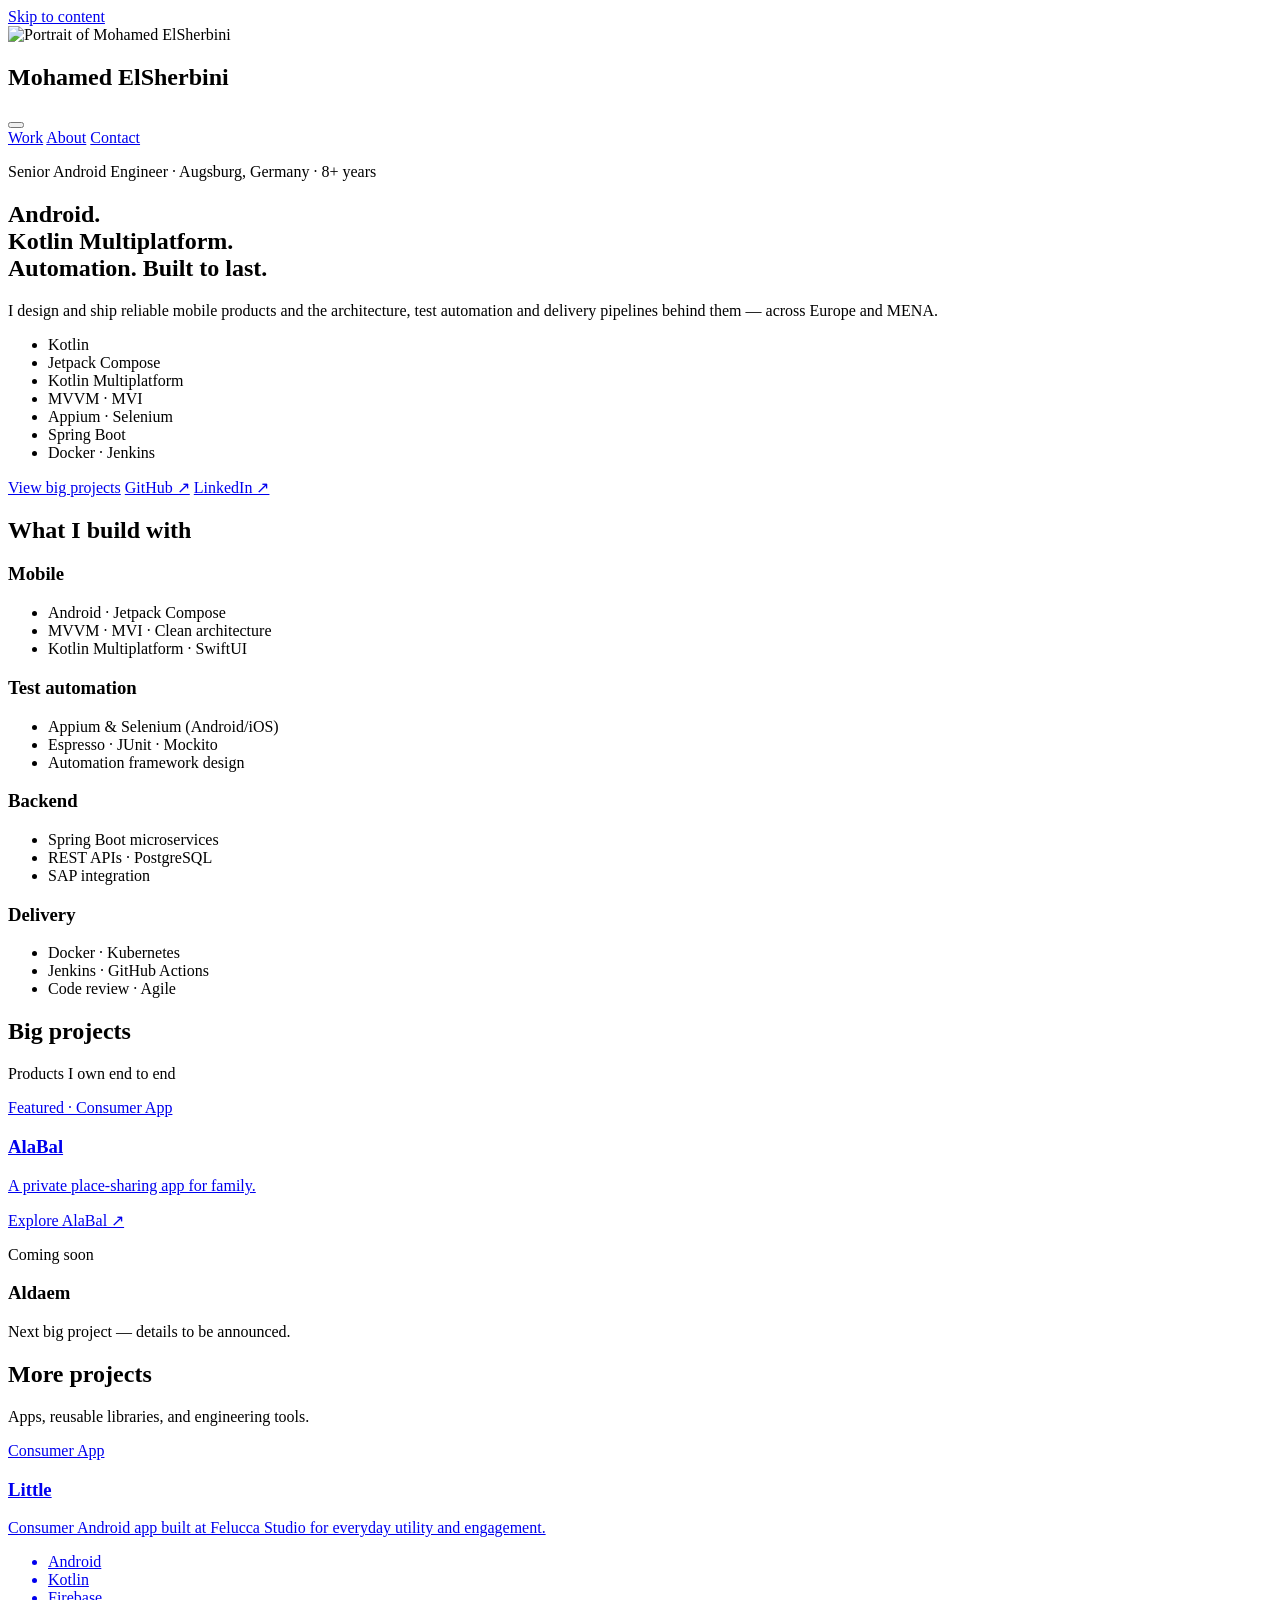
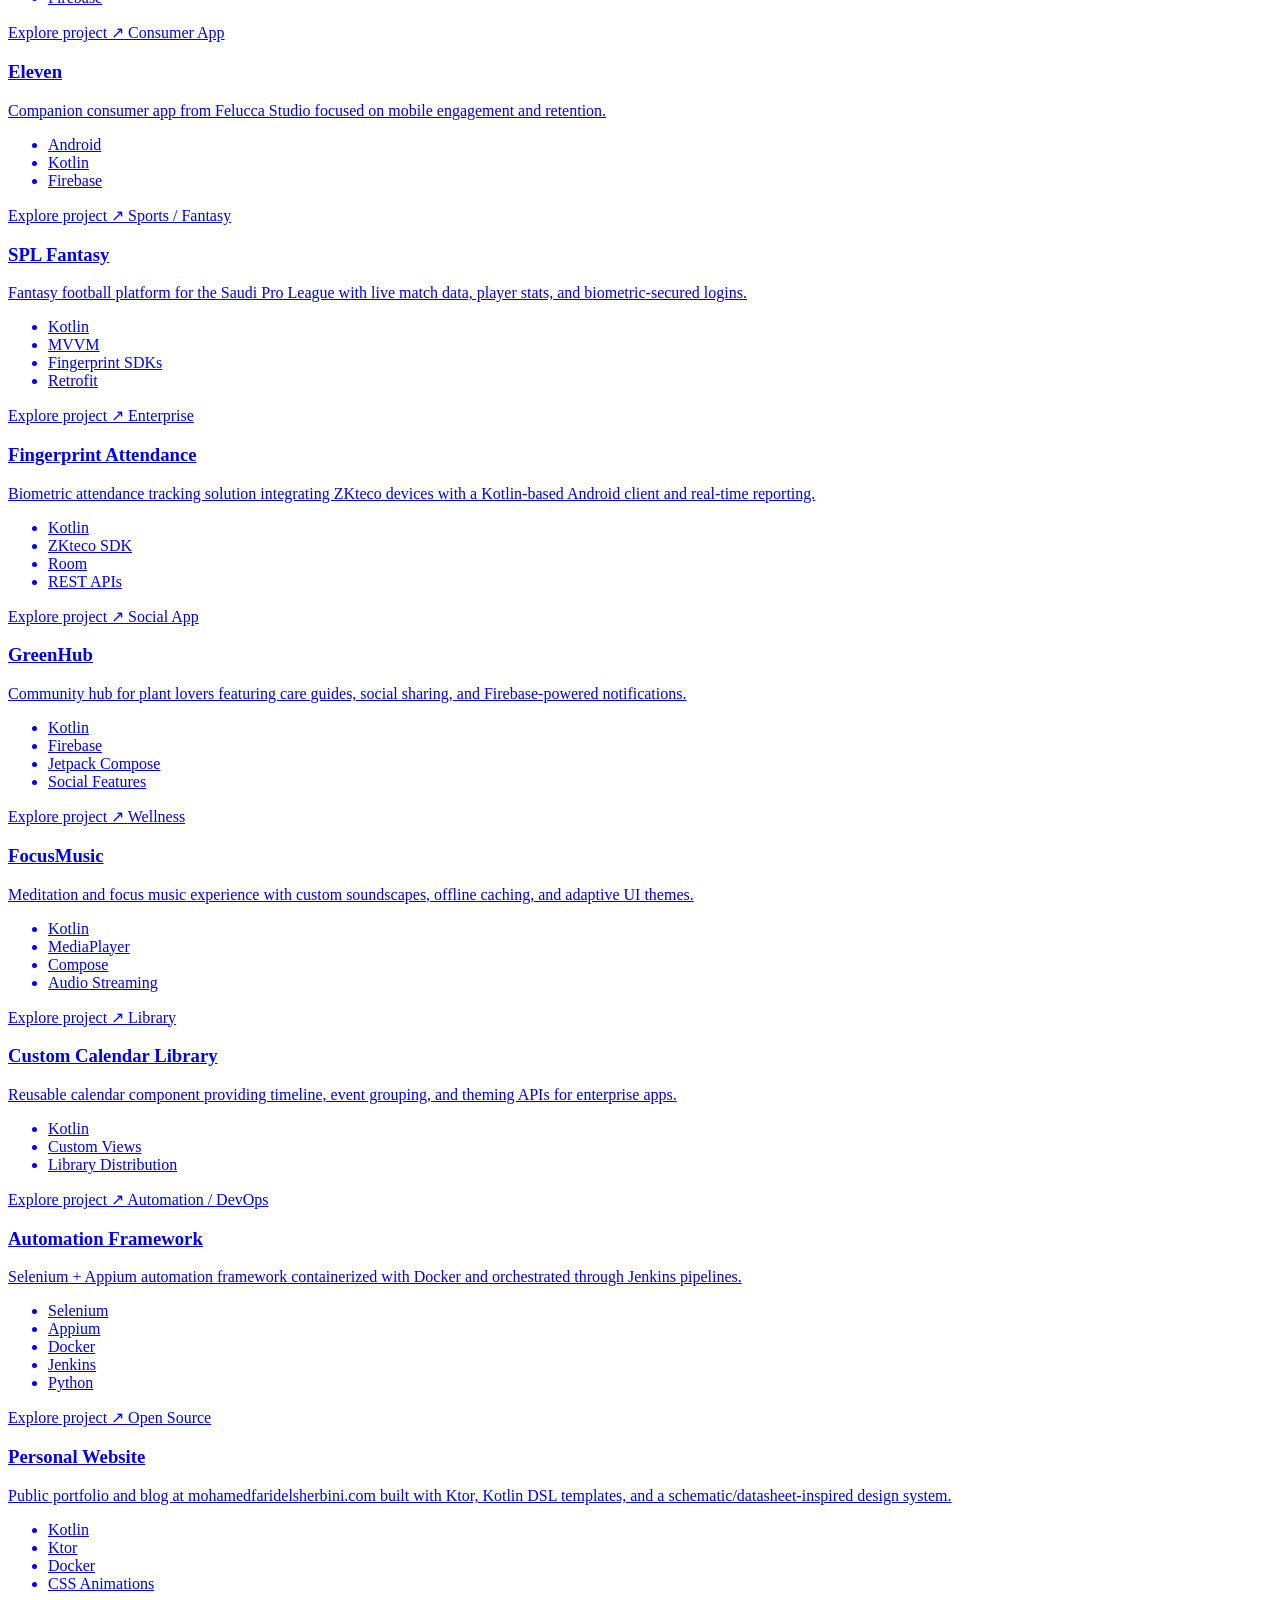
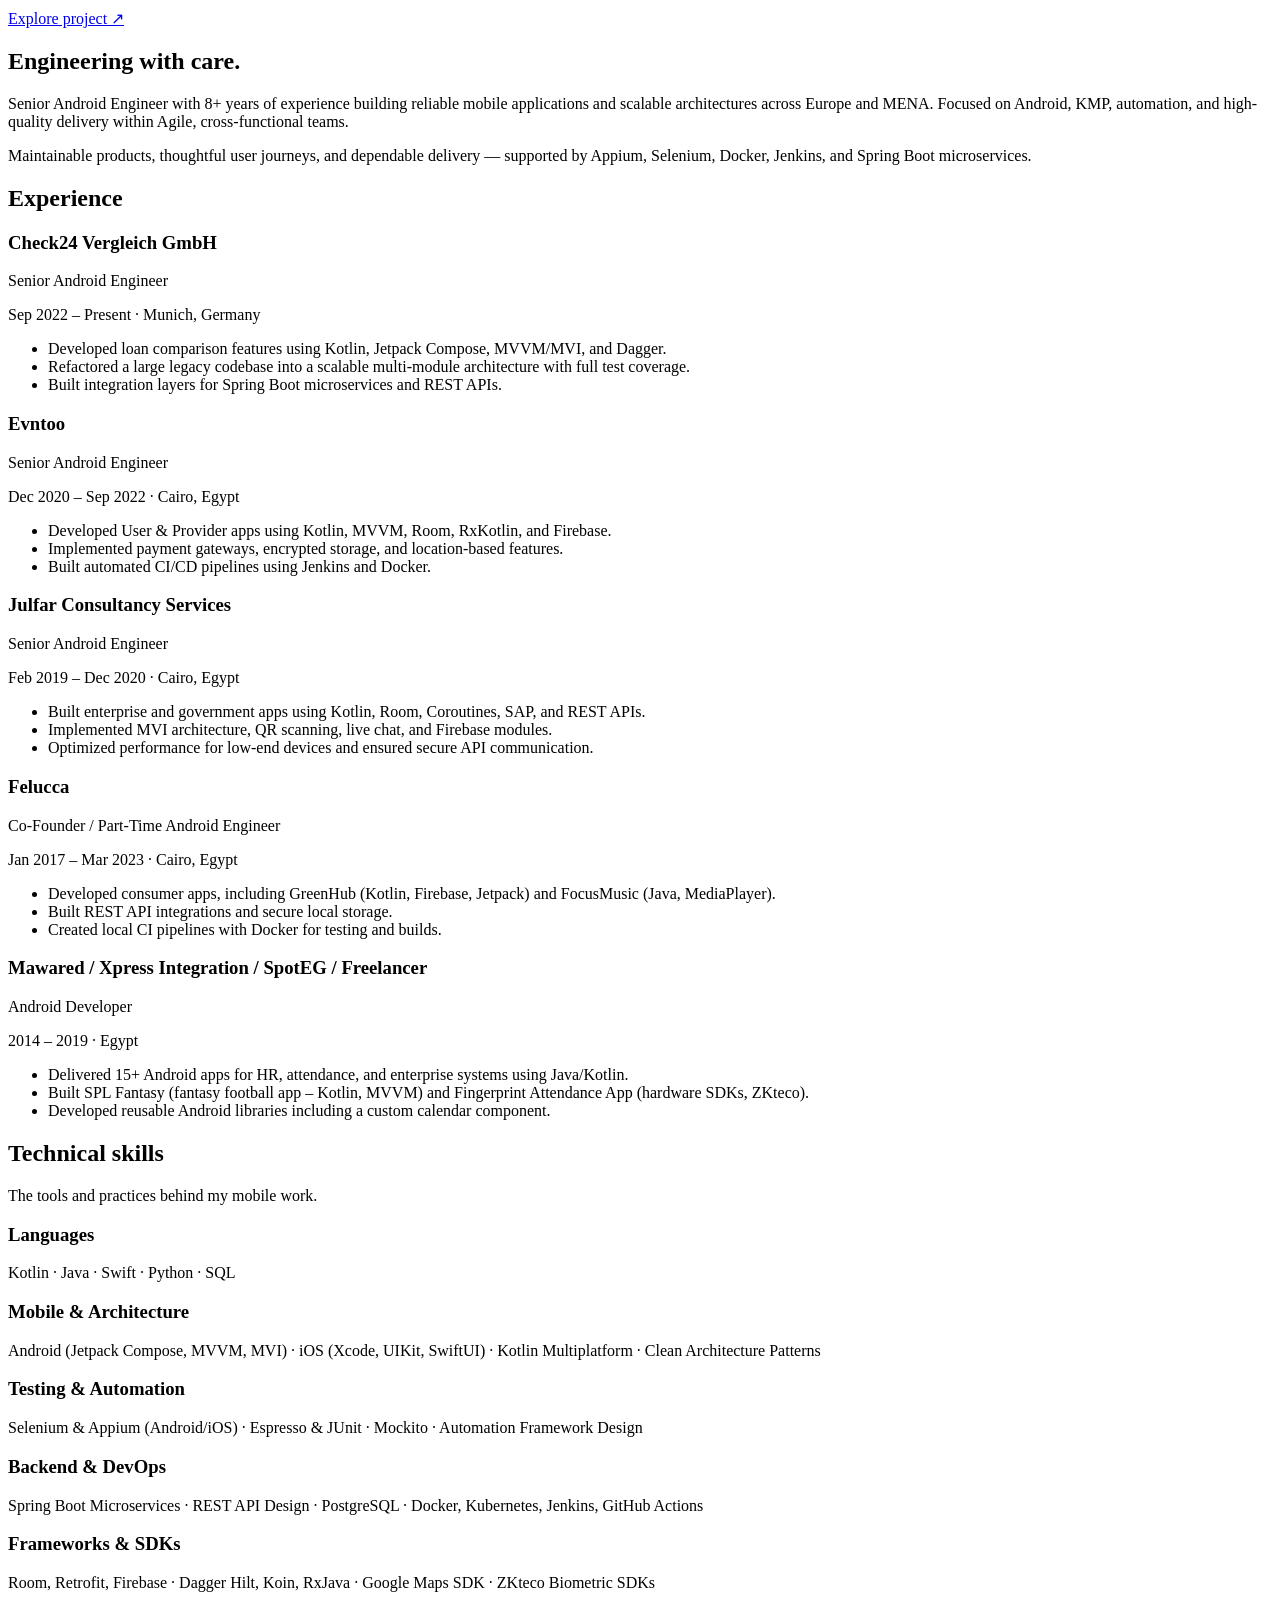
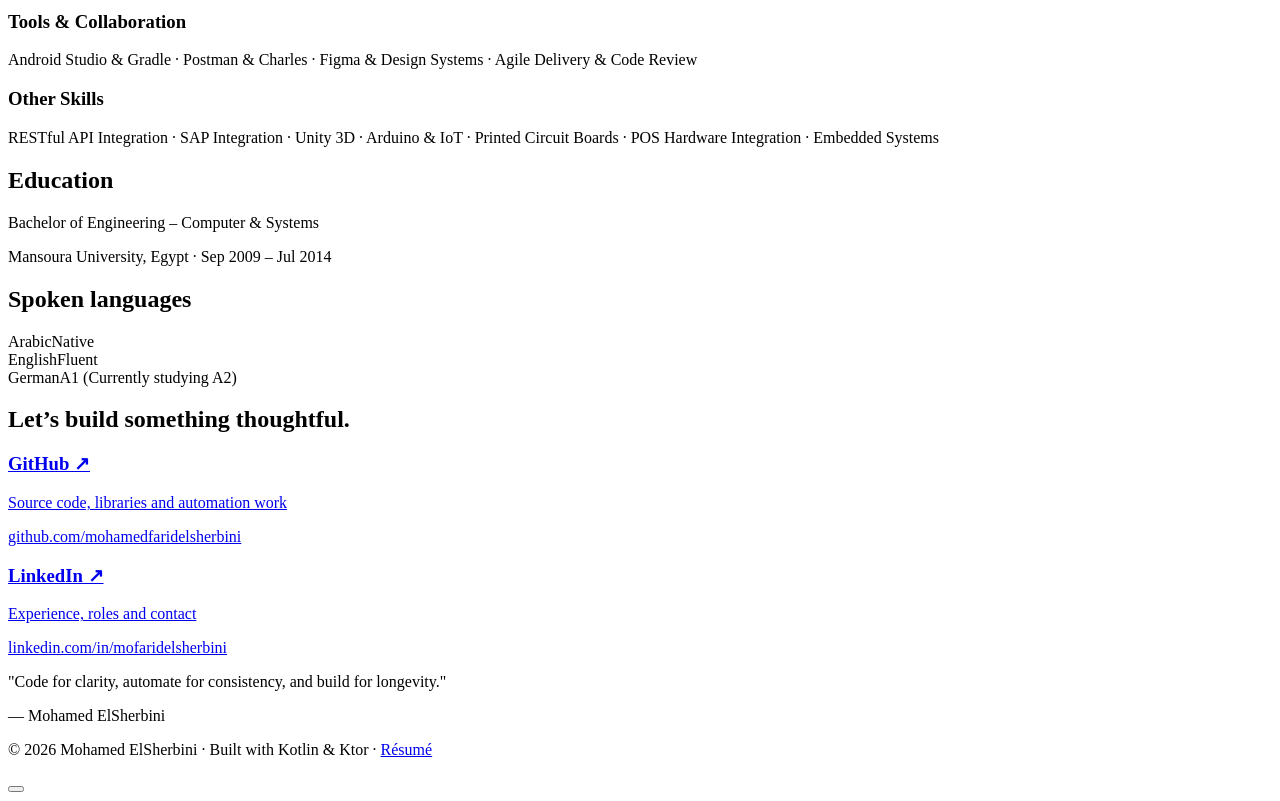
==== commit 032c3902: "feat: admin projects collection and editor as in the pen /admin is now Manage your work: every proje" ====
--- a/infrastructure/src/test/resources/snapshots/home.html
+++ b/infrastructure/src/test/resources/snapshots/home.html
@@ -155,7 +155,7 @@
                 <div class="big-project-grid">
                     <a class="big-project big-project--featured" href="/projects/alabal">
                         <div>
-                            <p class="big-project-status">Featured · Personal project</p>
+                            <p class="big-project-status">Featured · Consumer App</p>
                             <h3>AlaBal</h3>
                             <p class="big-project-desc">A private place-sharing app for family.</p>
                         </div>
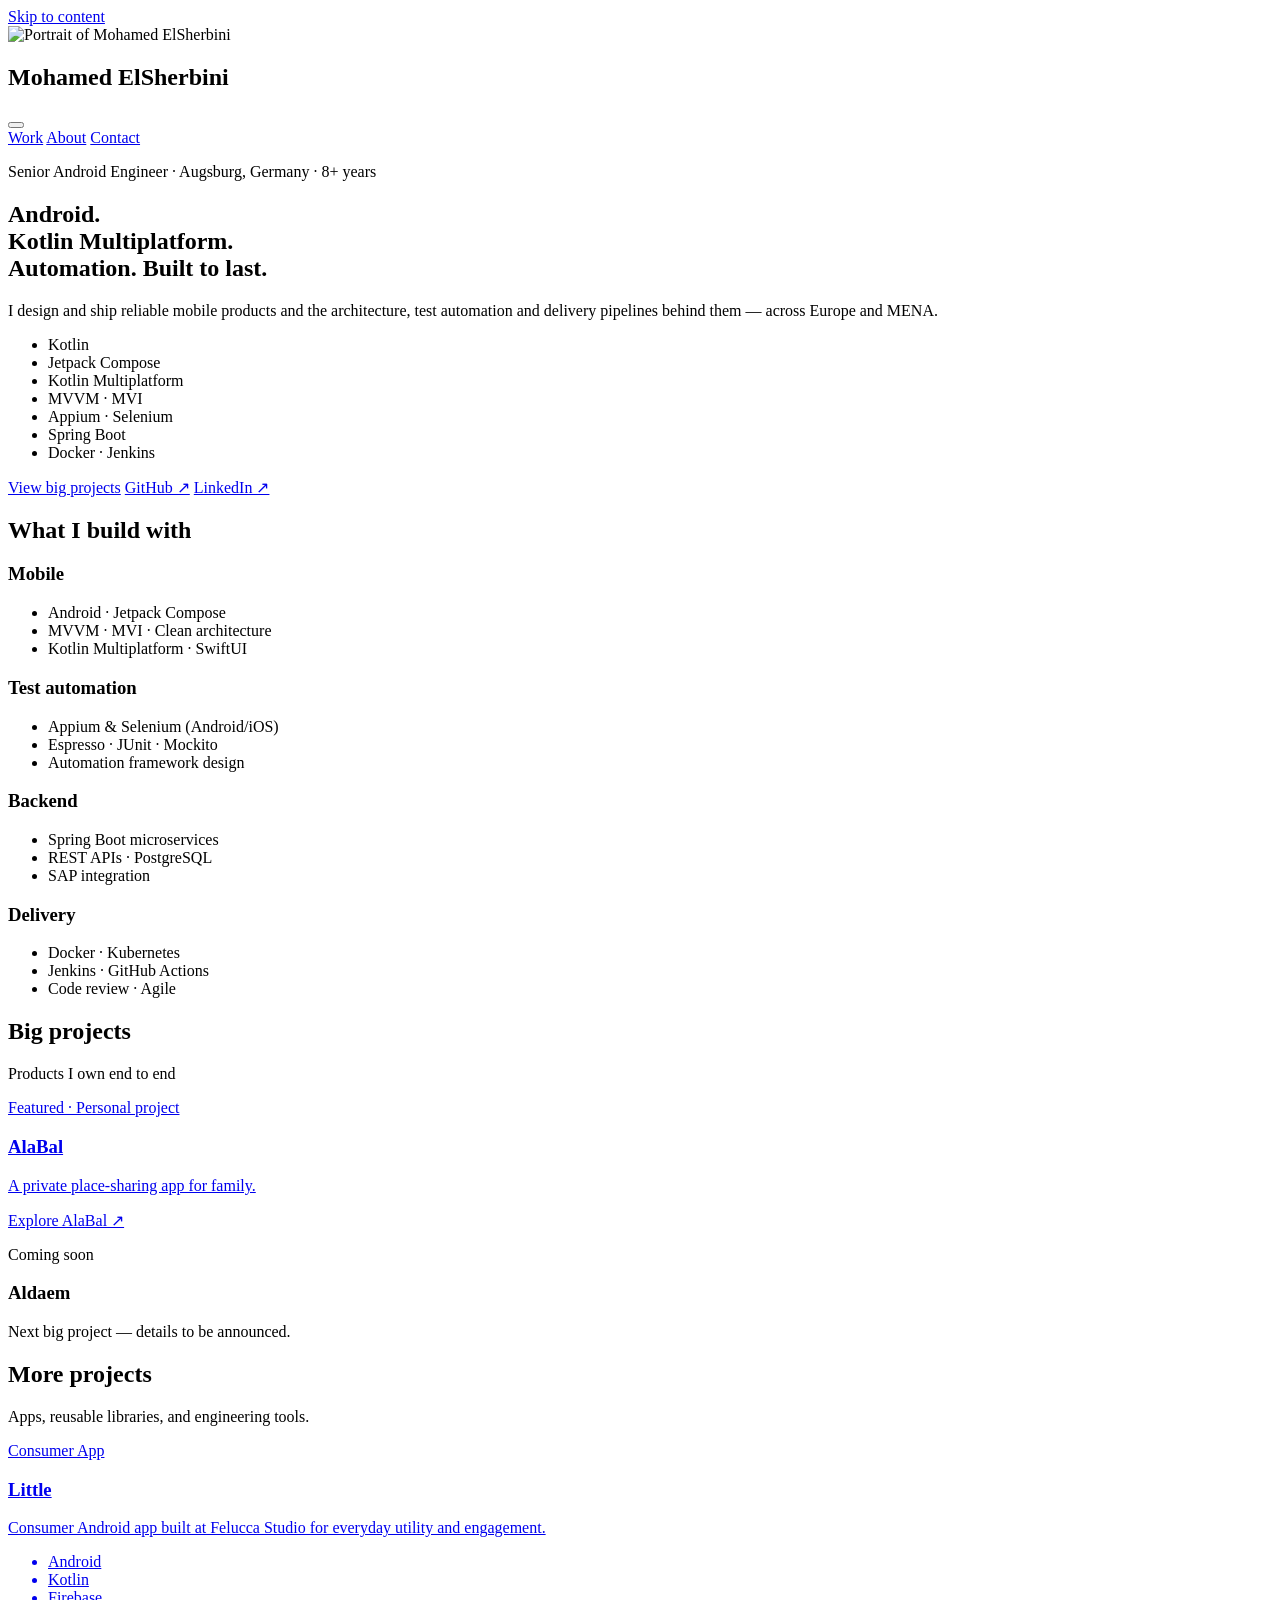
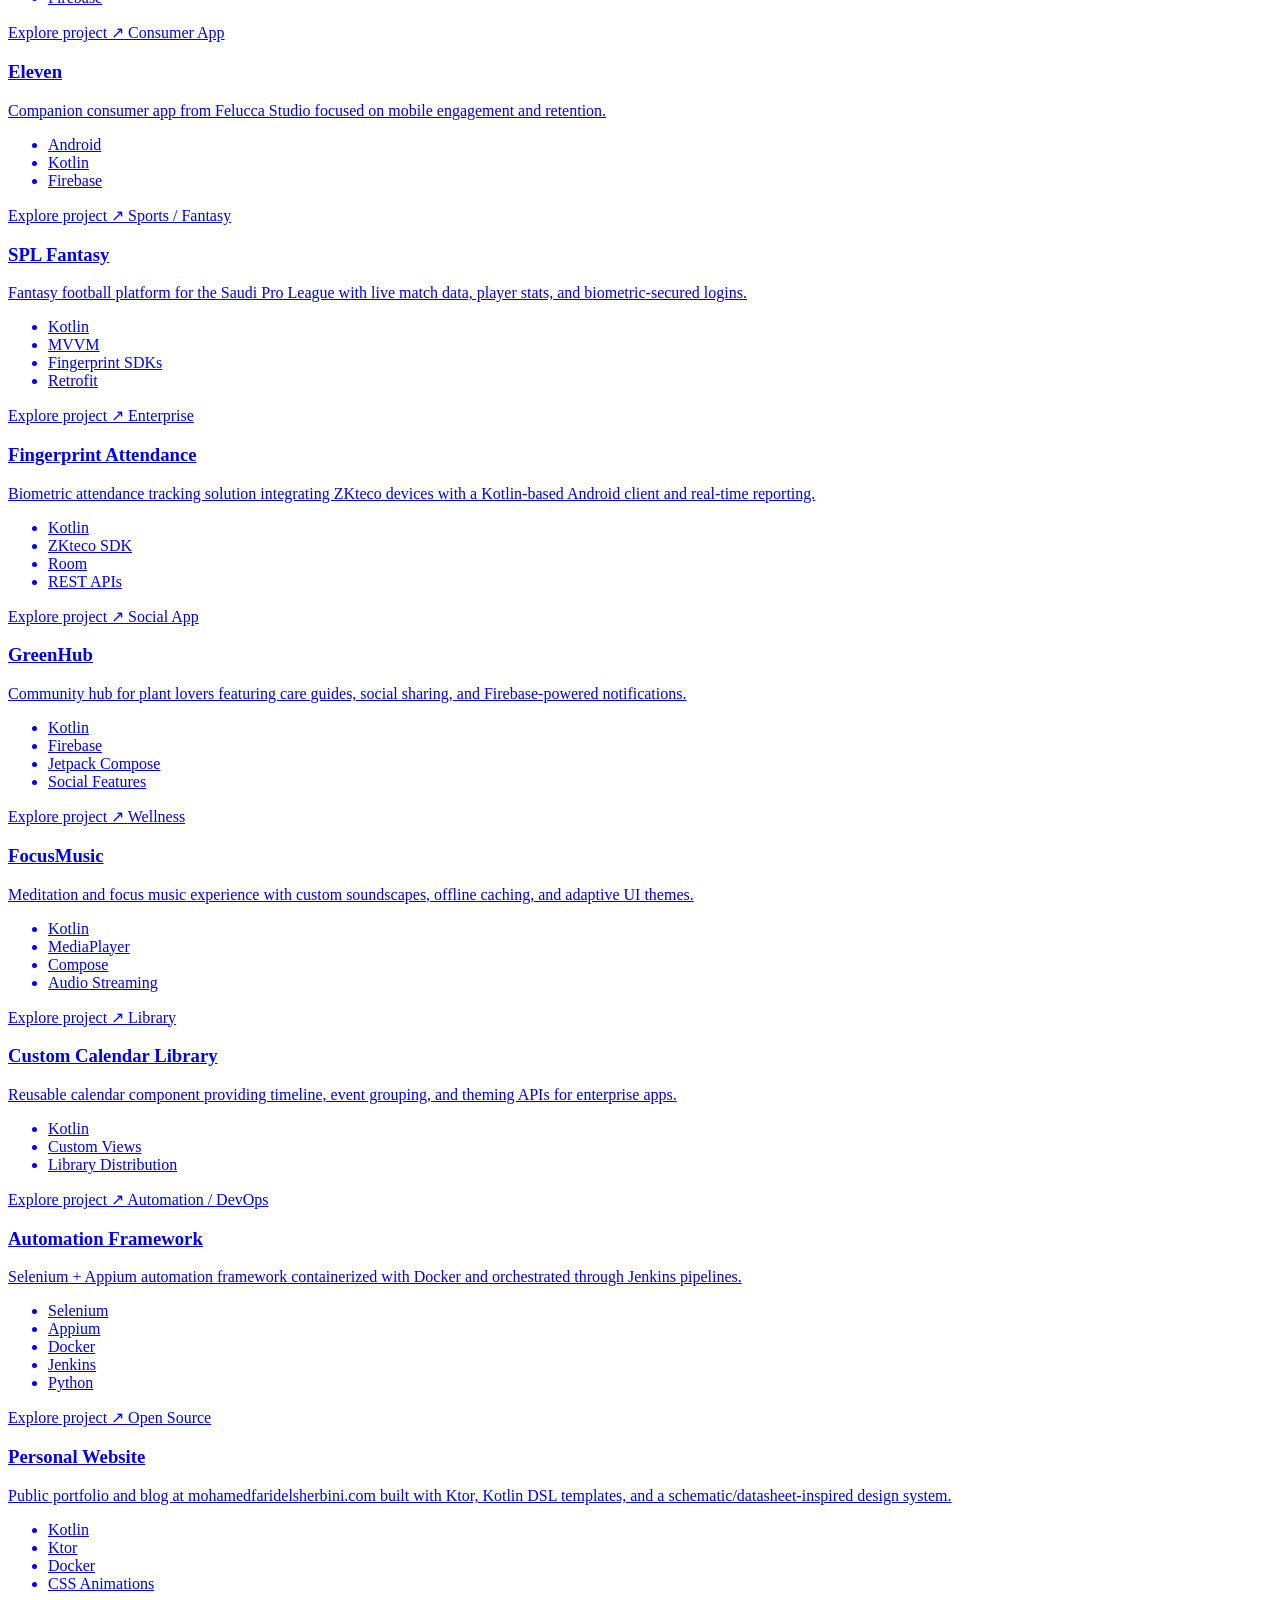
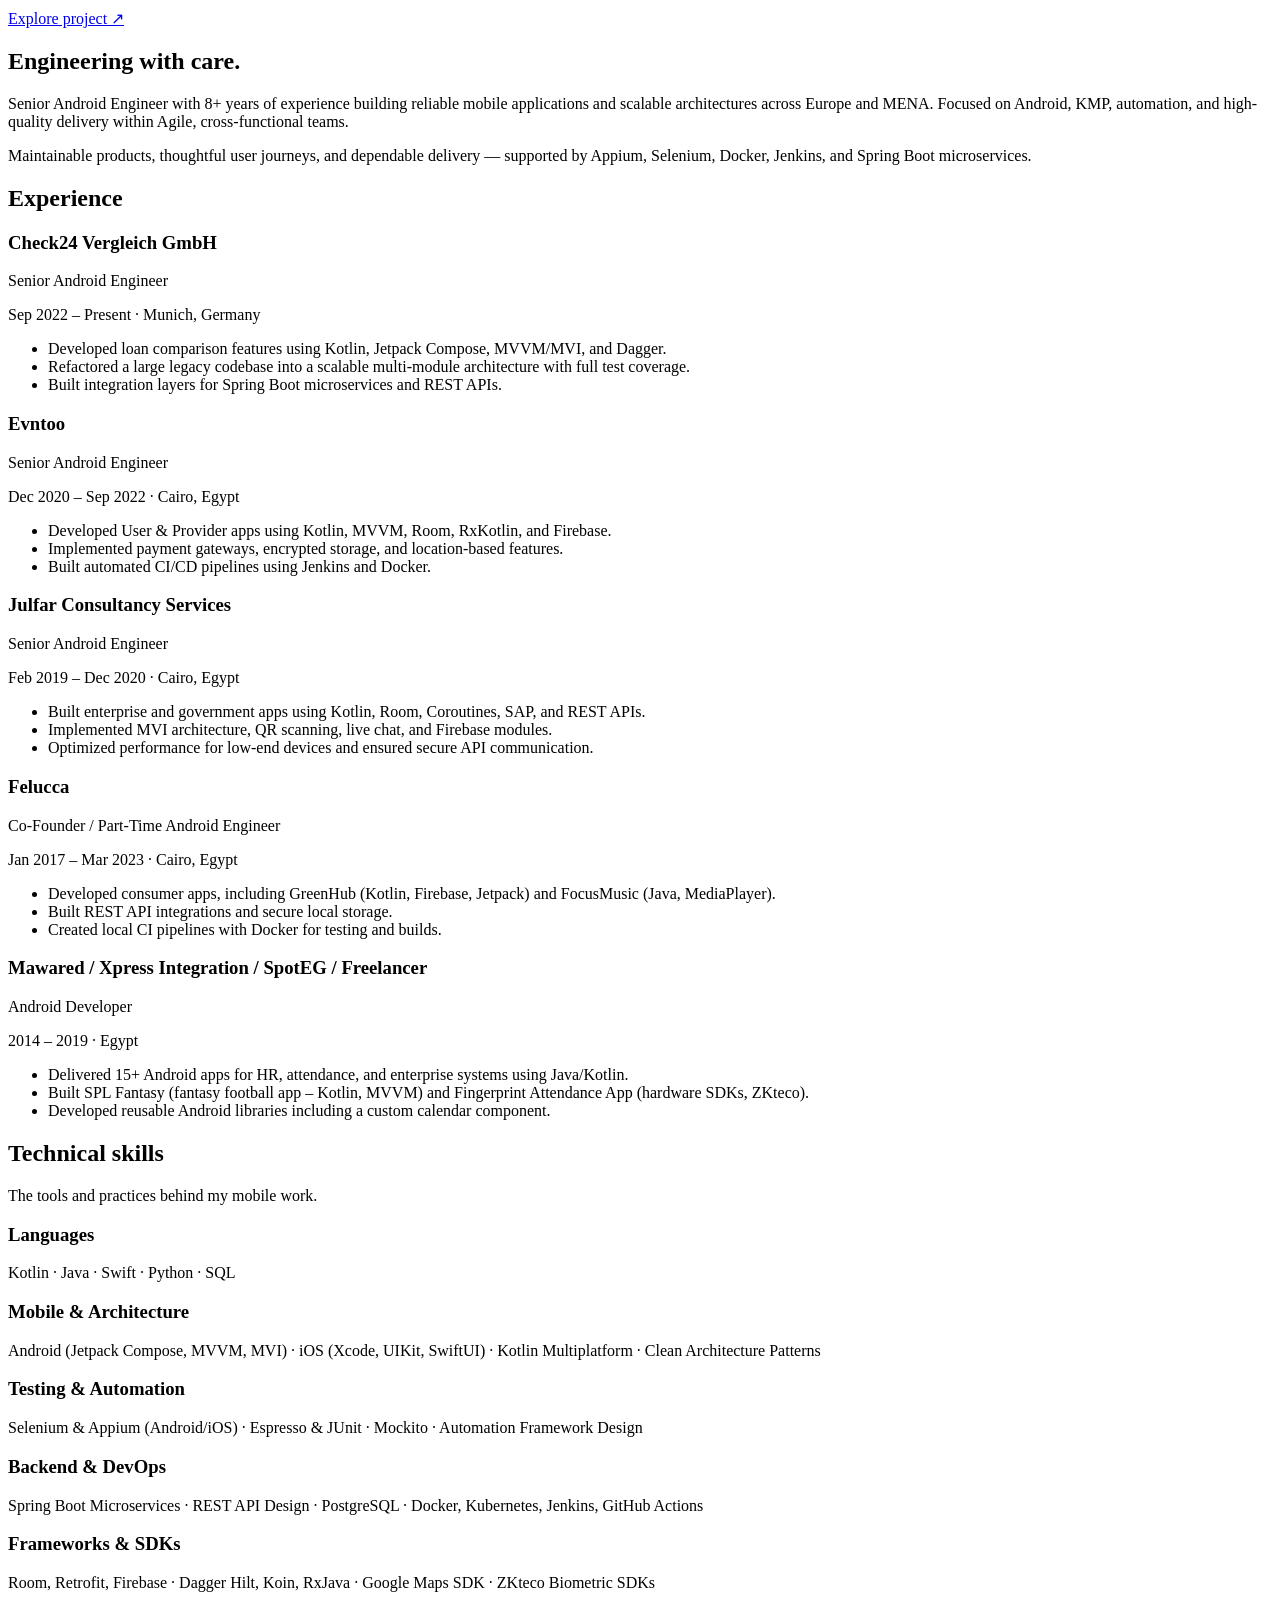
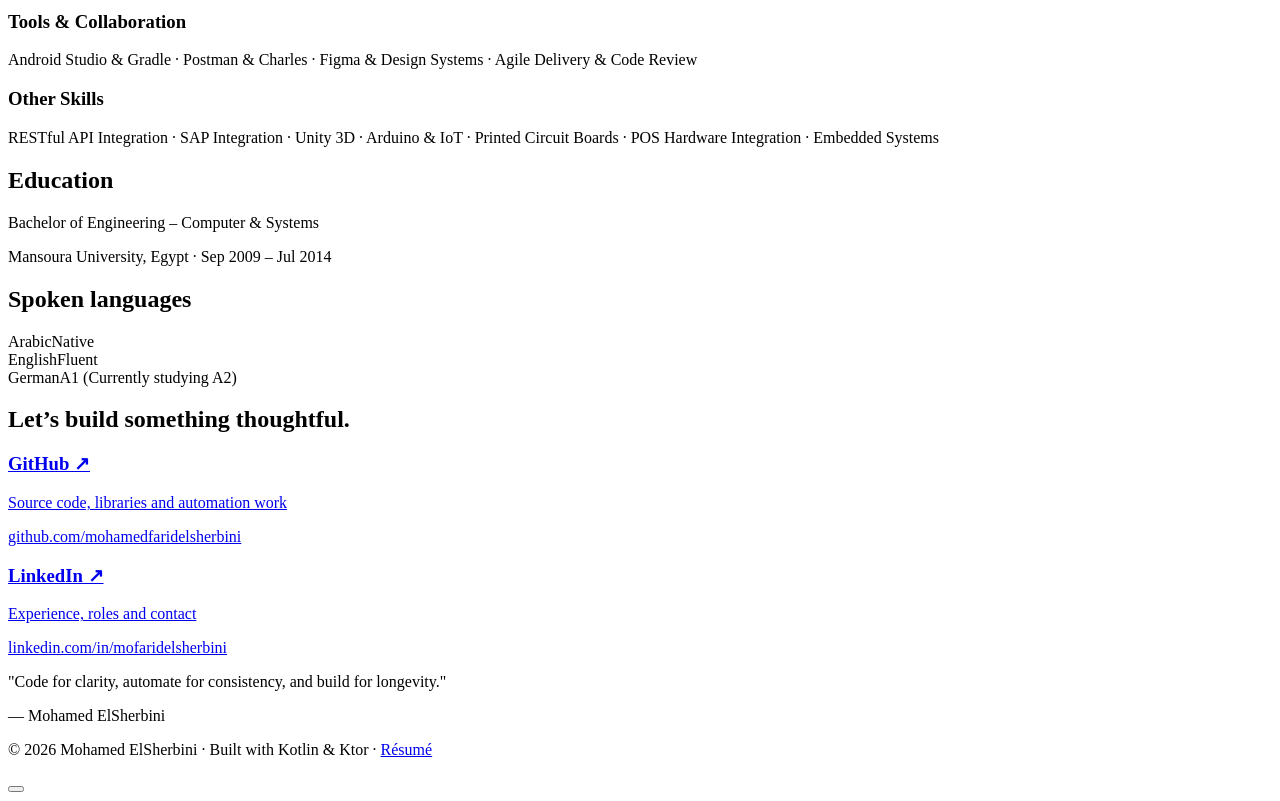
==== commit 4fdcd7c4: "Match the pen: 1200px column, flat More projects cards, simpler header (#13) * fix: match the pen — " ====
--- a/infrastructure/src/test/resources/snapshots/home.html
+++ b/infrastructure/src/test/resources/snapshots/home.html
@@ -155,7 +155,7 @@
                 <div class="big-project-grid">
                     <a class="big-project big-project--featured" href="/projects/alabal">
                         <div>
-                            <p class="big-project-status">Featured · Consumer App</p>
+                            <p class="big-project-status">Featured · Personal project</p>
                             <h3>AlaBal</h3>
                             <p class="big-project-desc">A private place-sharing app for family.</p>
                         </div>
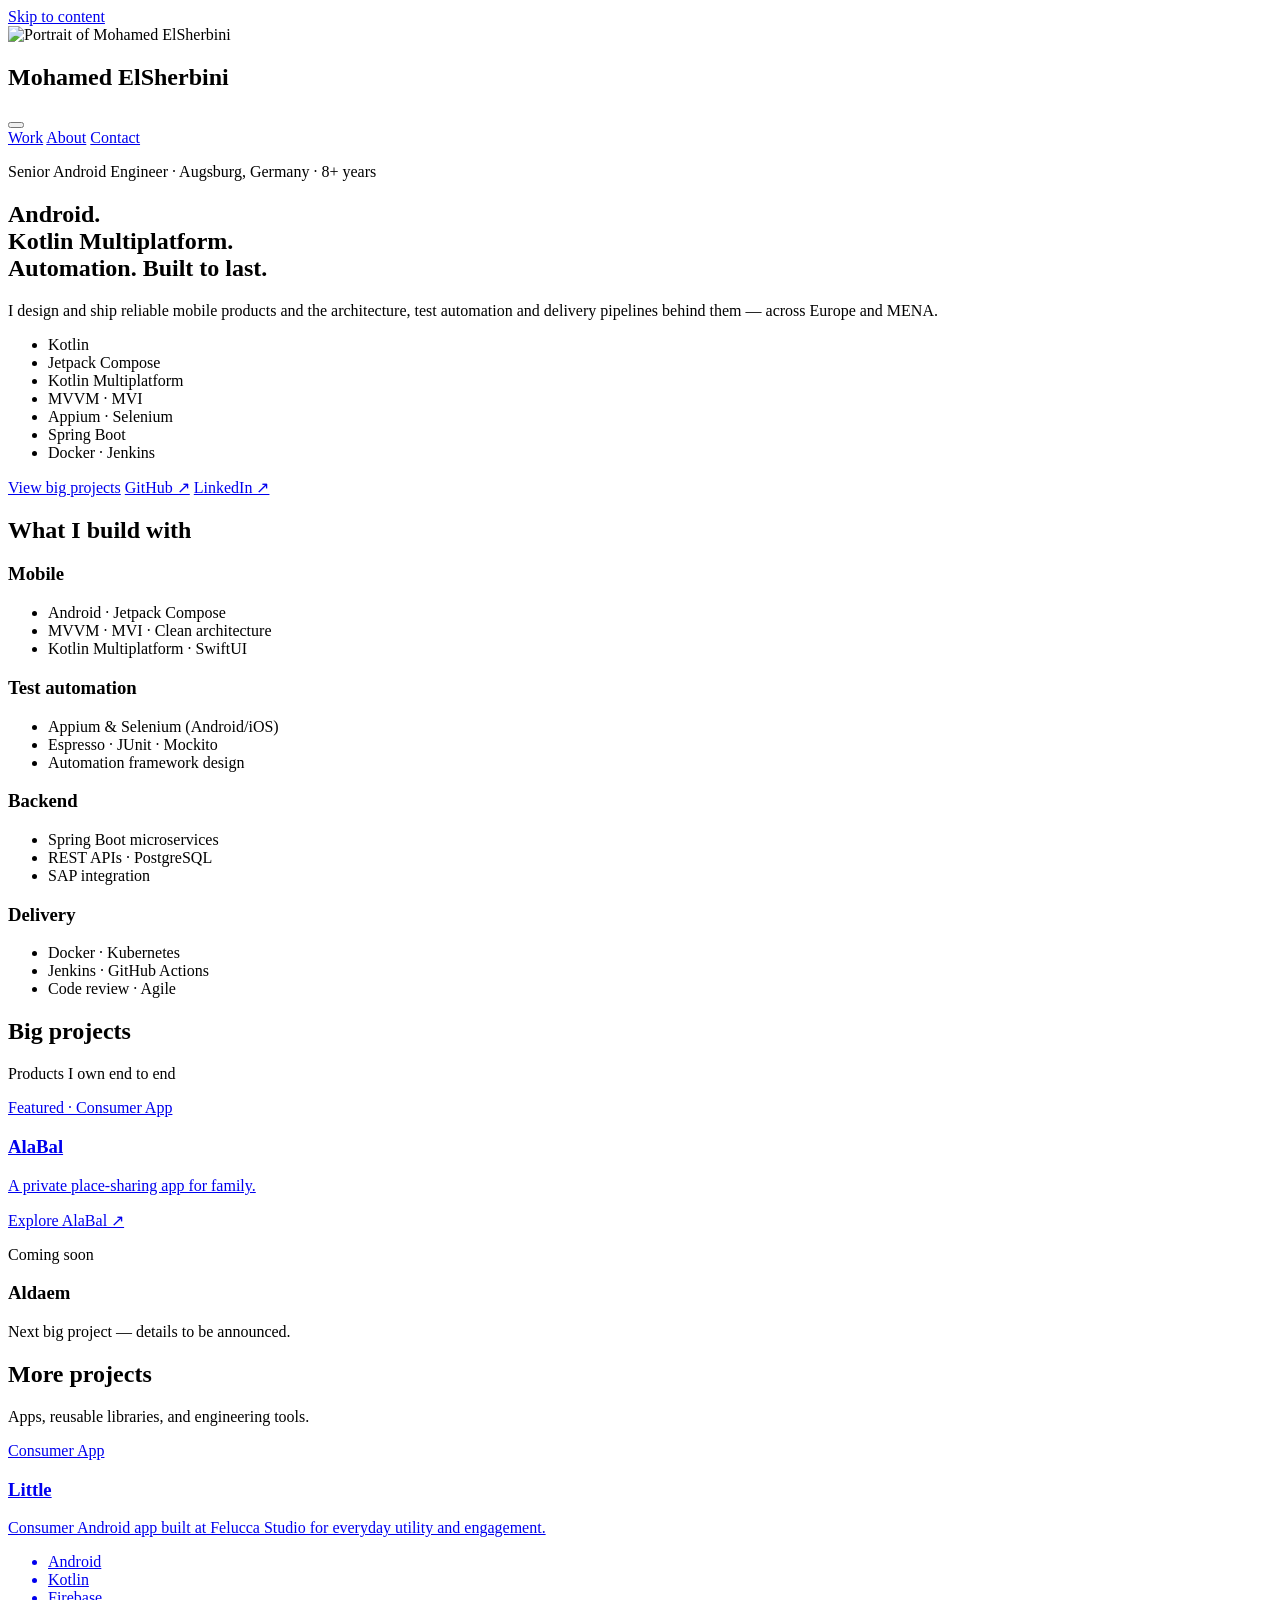
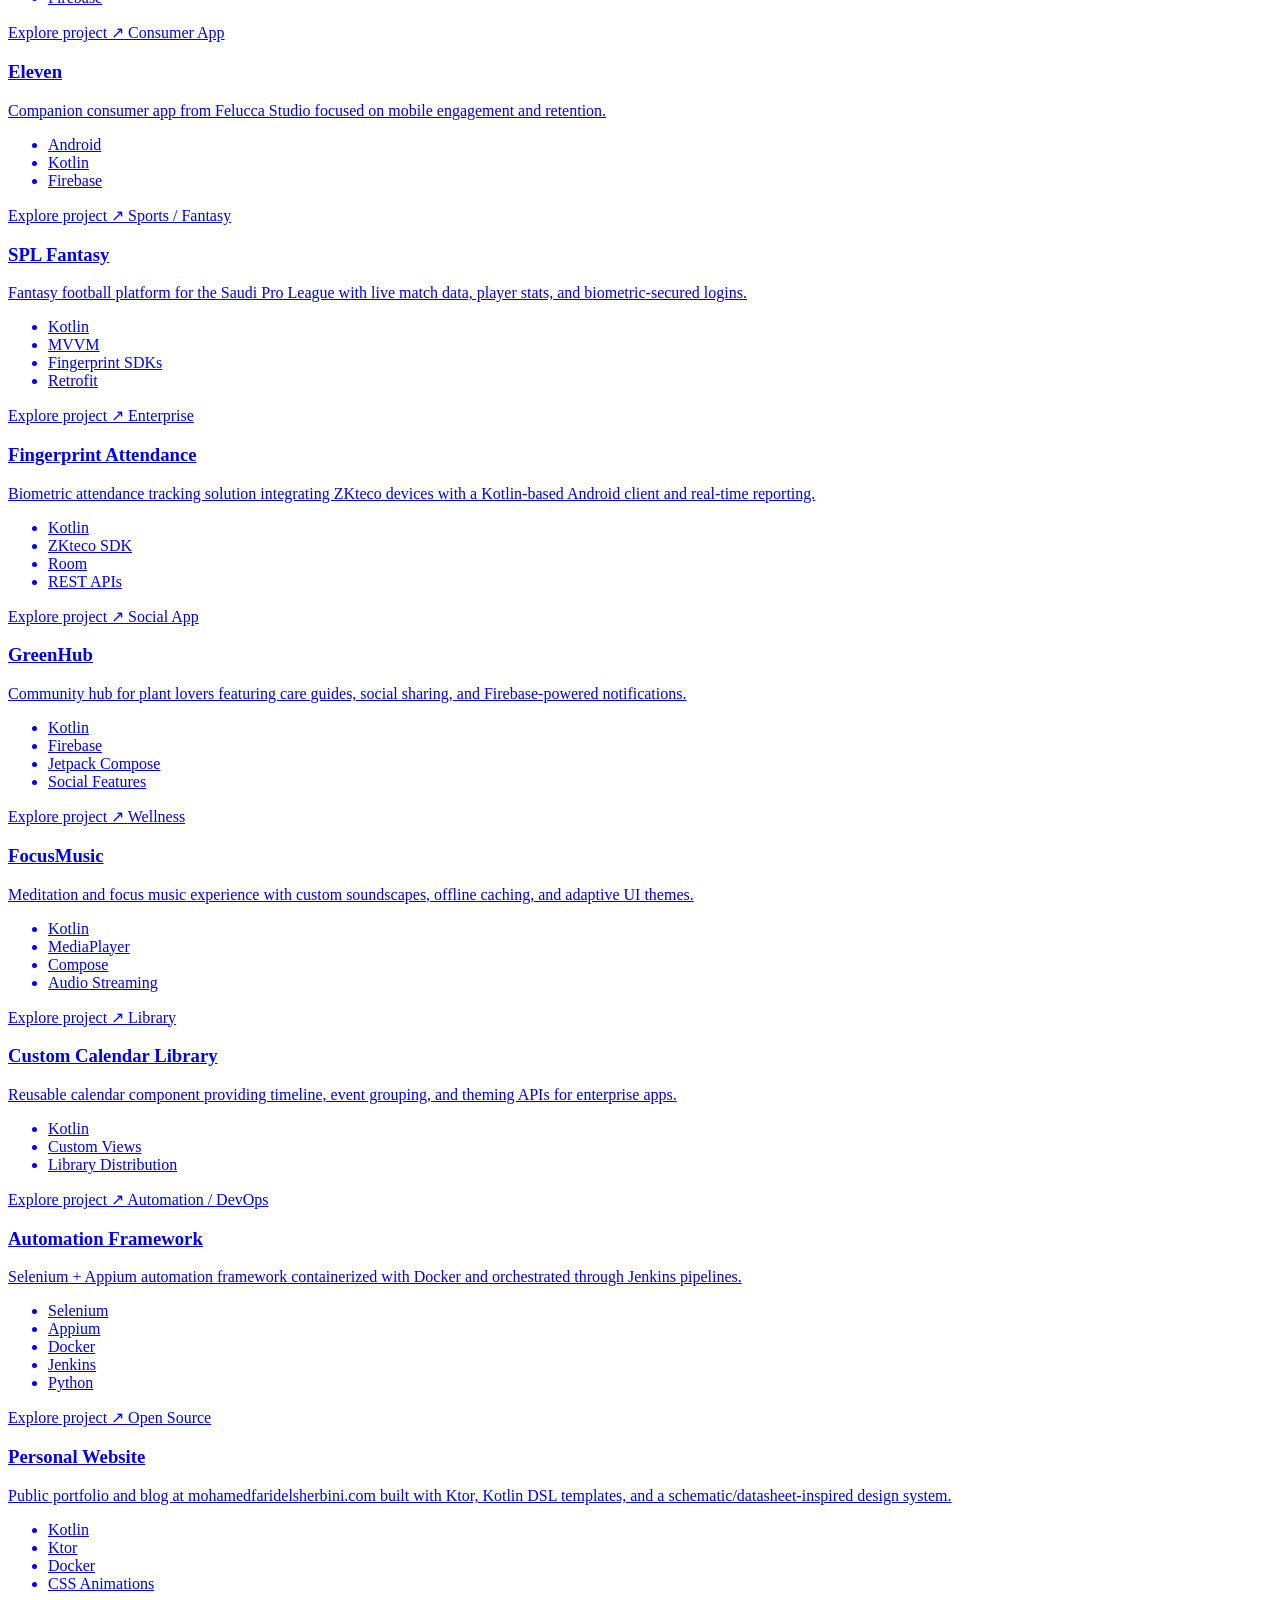
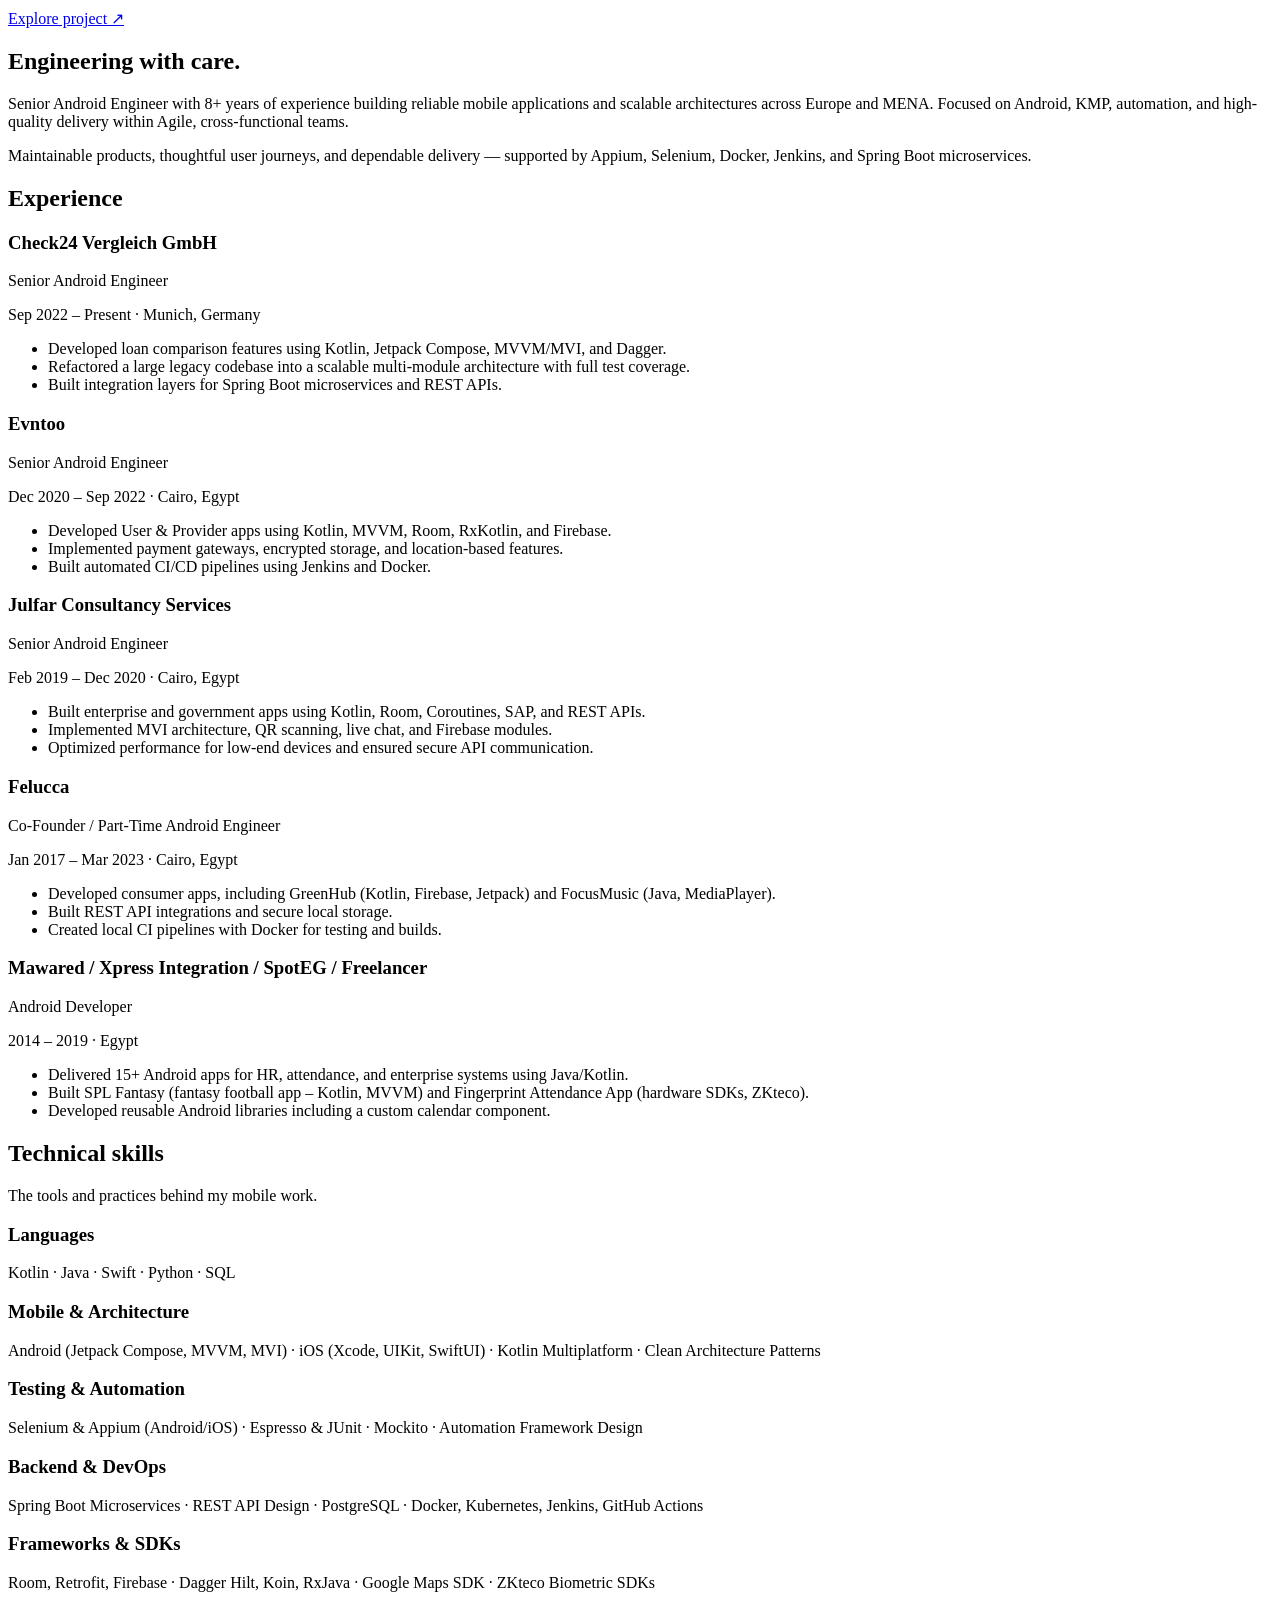
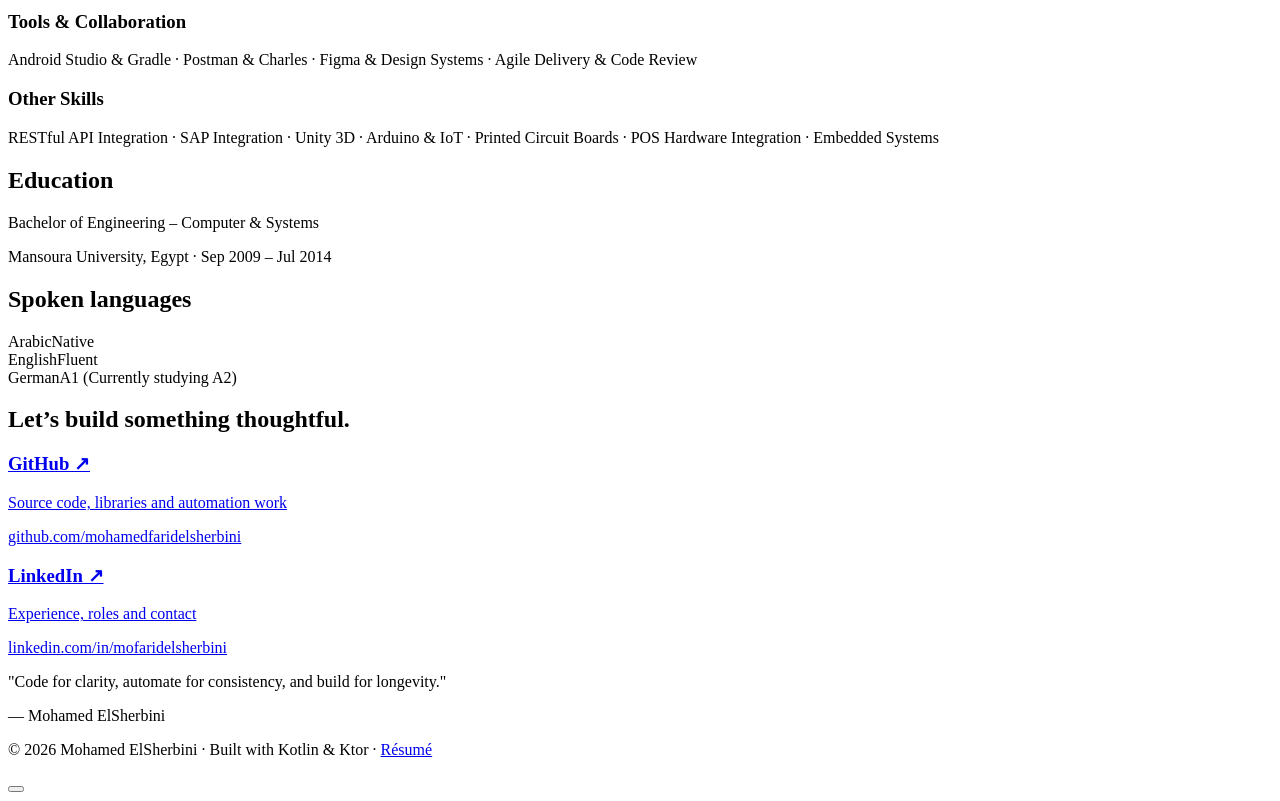
==== commit ecb5432b: "Admin: projects collection and editor like the pen (#14) * fix: match the pen — 1200px column, flat " ====
--- a/infrastructure/src/test/resources/snapshots/home.html
+++ b/infrastructure/src/test/resources/snapshots/home.html
@@ -155,7 +155,7 @@
                 <div class="big-project-grid">
                     <a class="big-project big-project--featured" href="/projects/alabal">
                         <div>
-                            <p class="big-project-status">Featured · Personal project</p>
+                            <p class="big-project-status">Featured · Consumer App</p>
                             <h3>AlaBal</h3>
                             <p class="big-project-desc">A private place-sharing app for family.</p>
                         </div>
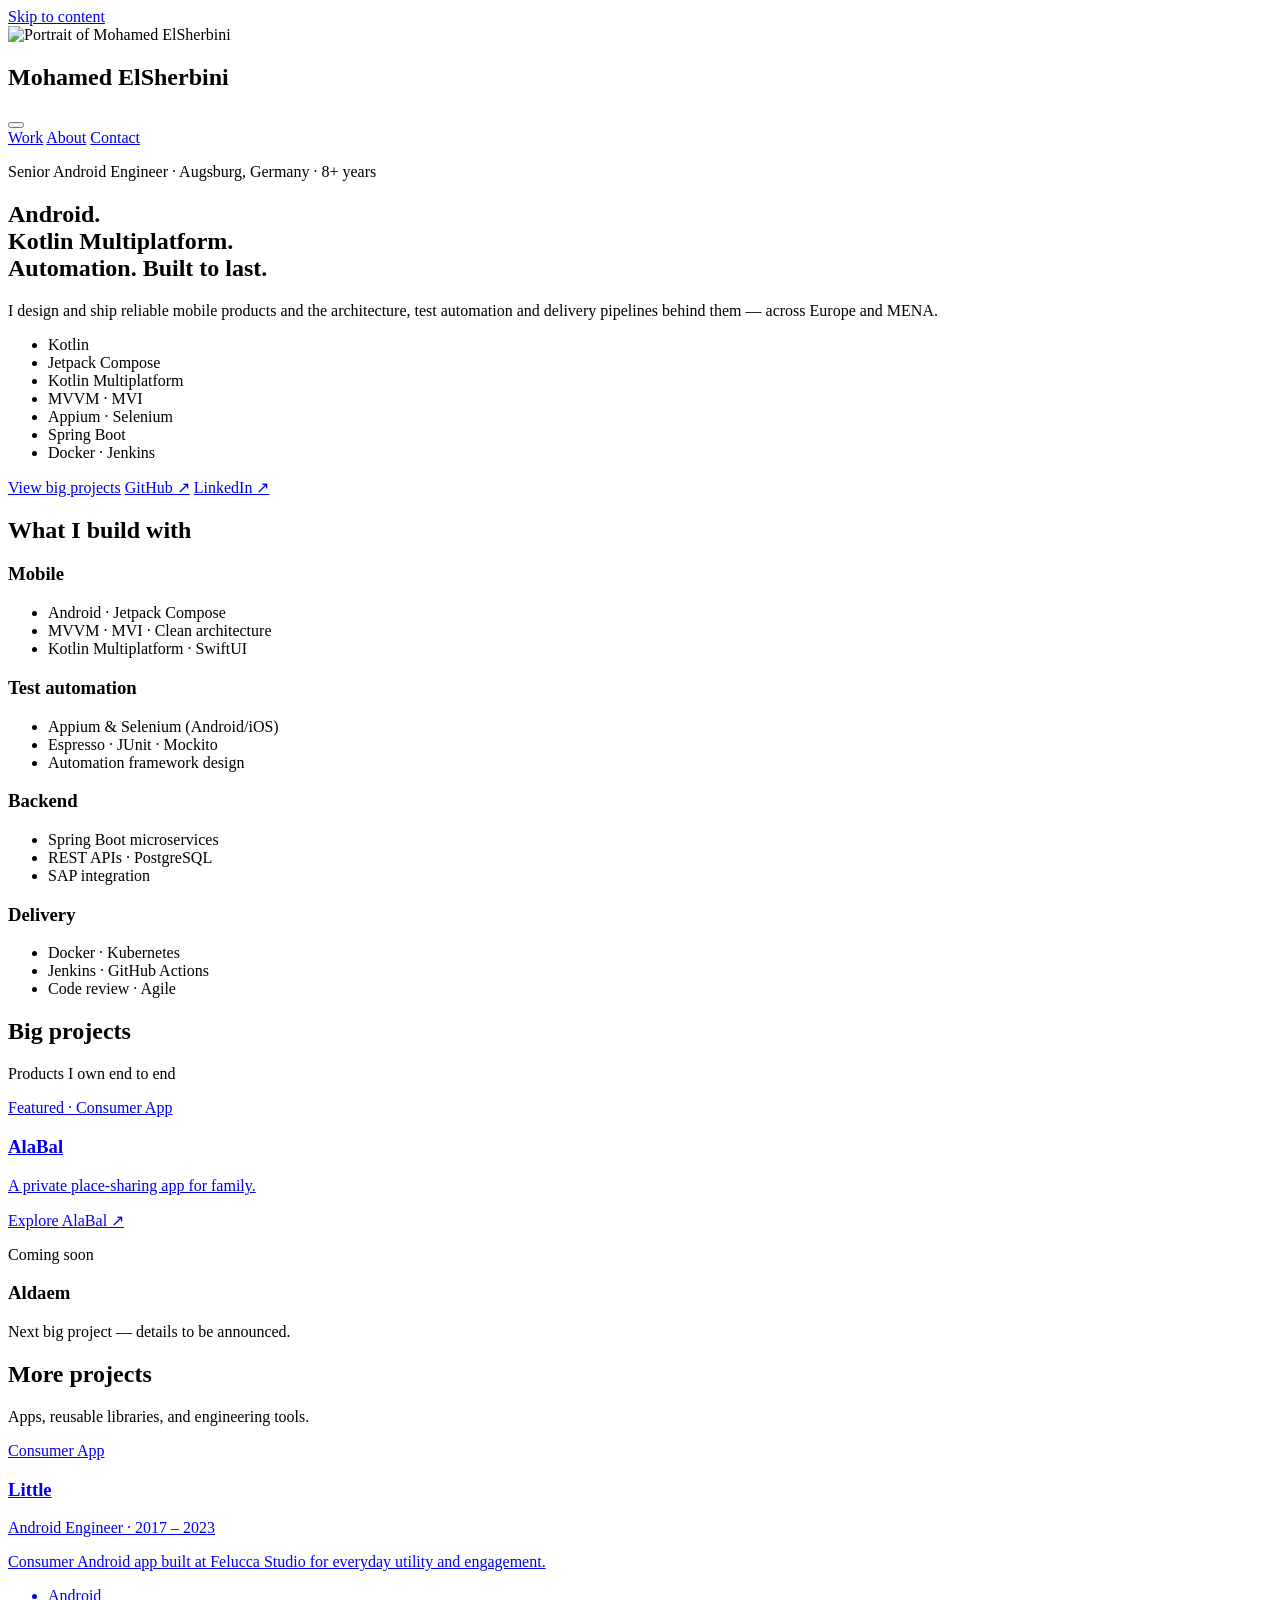
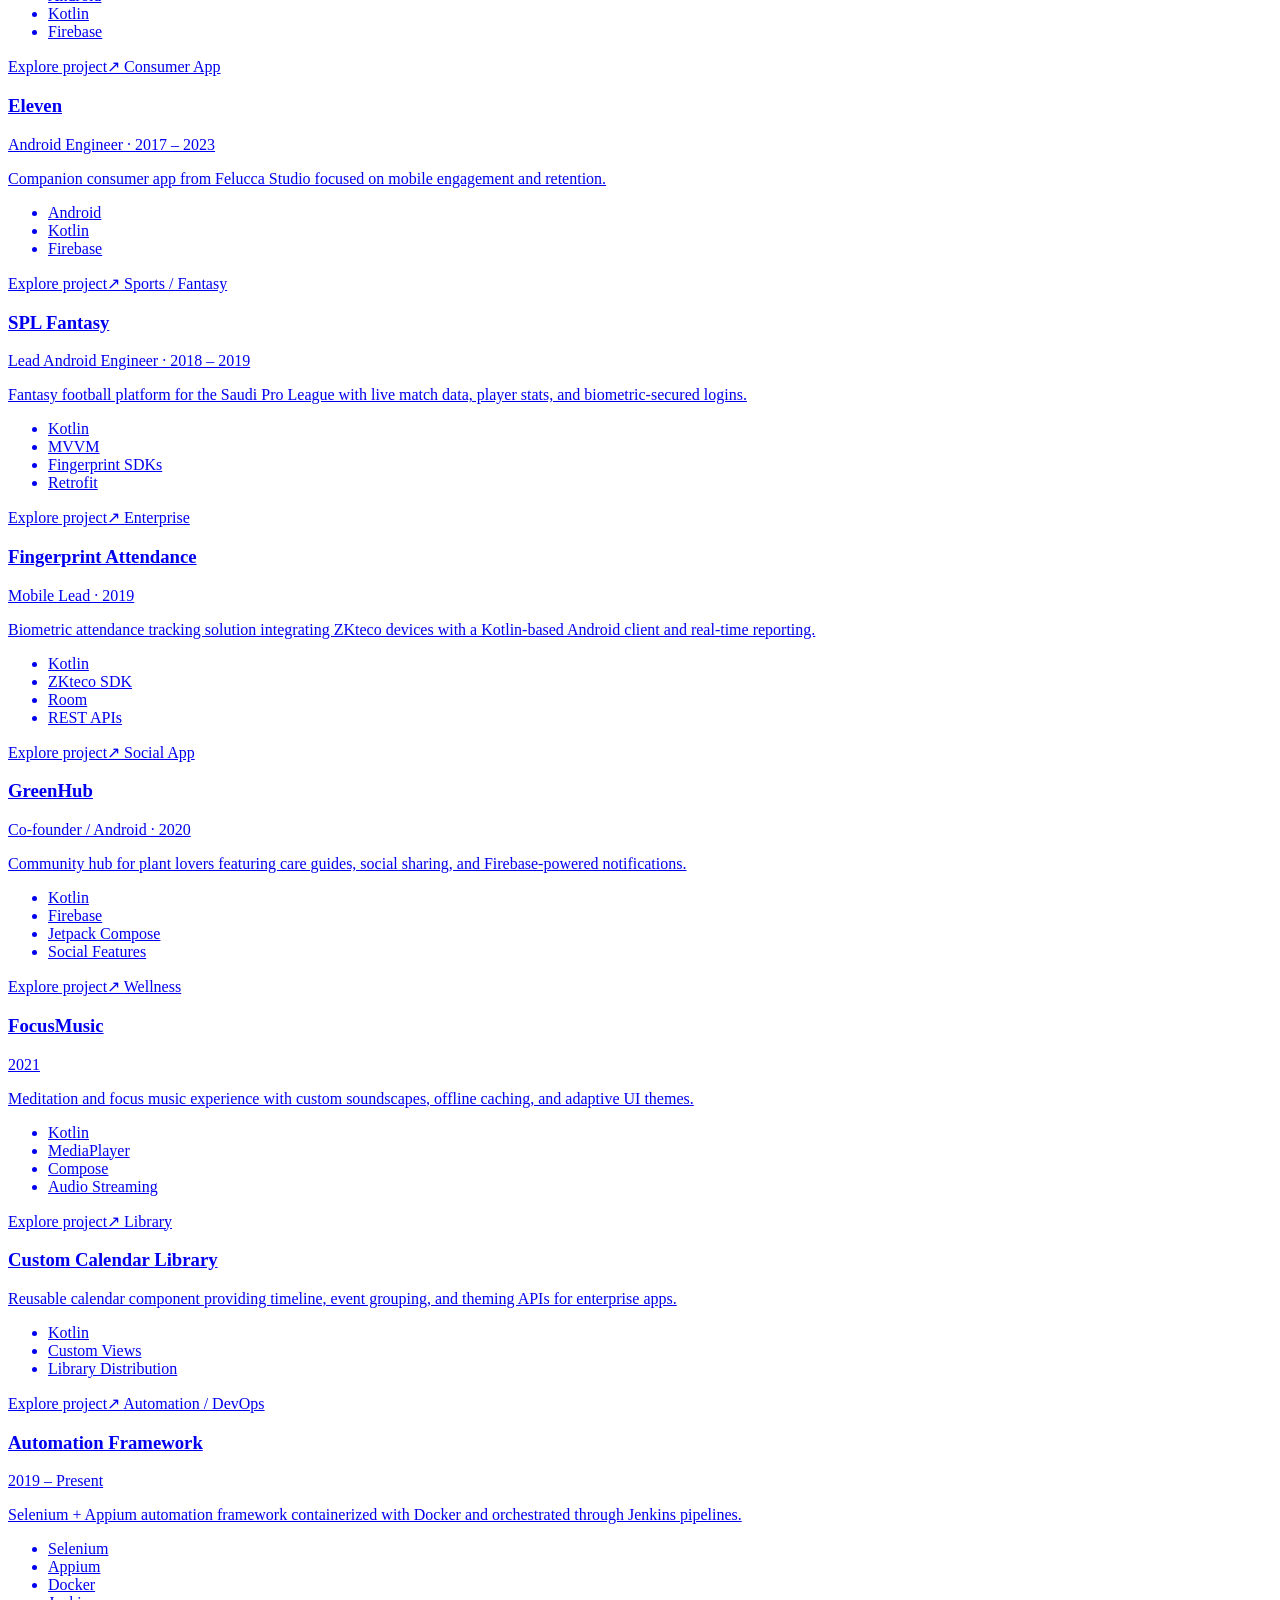
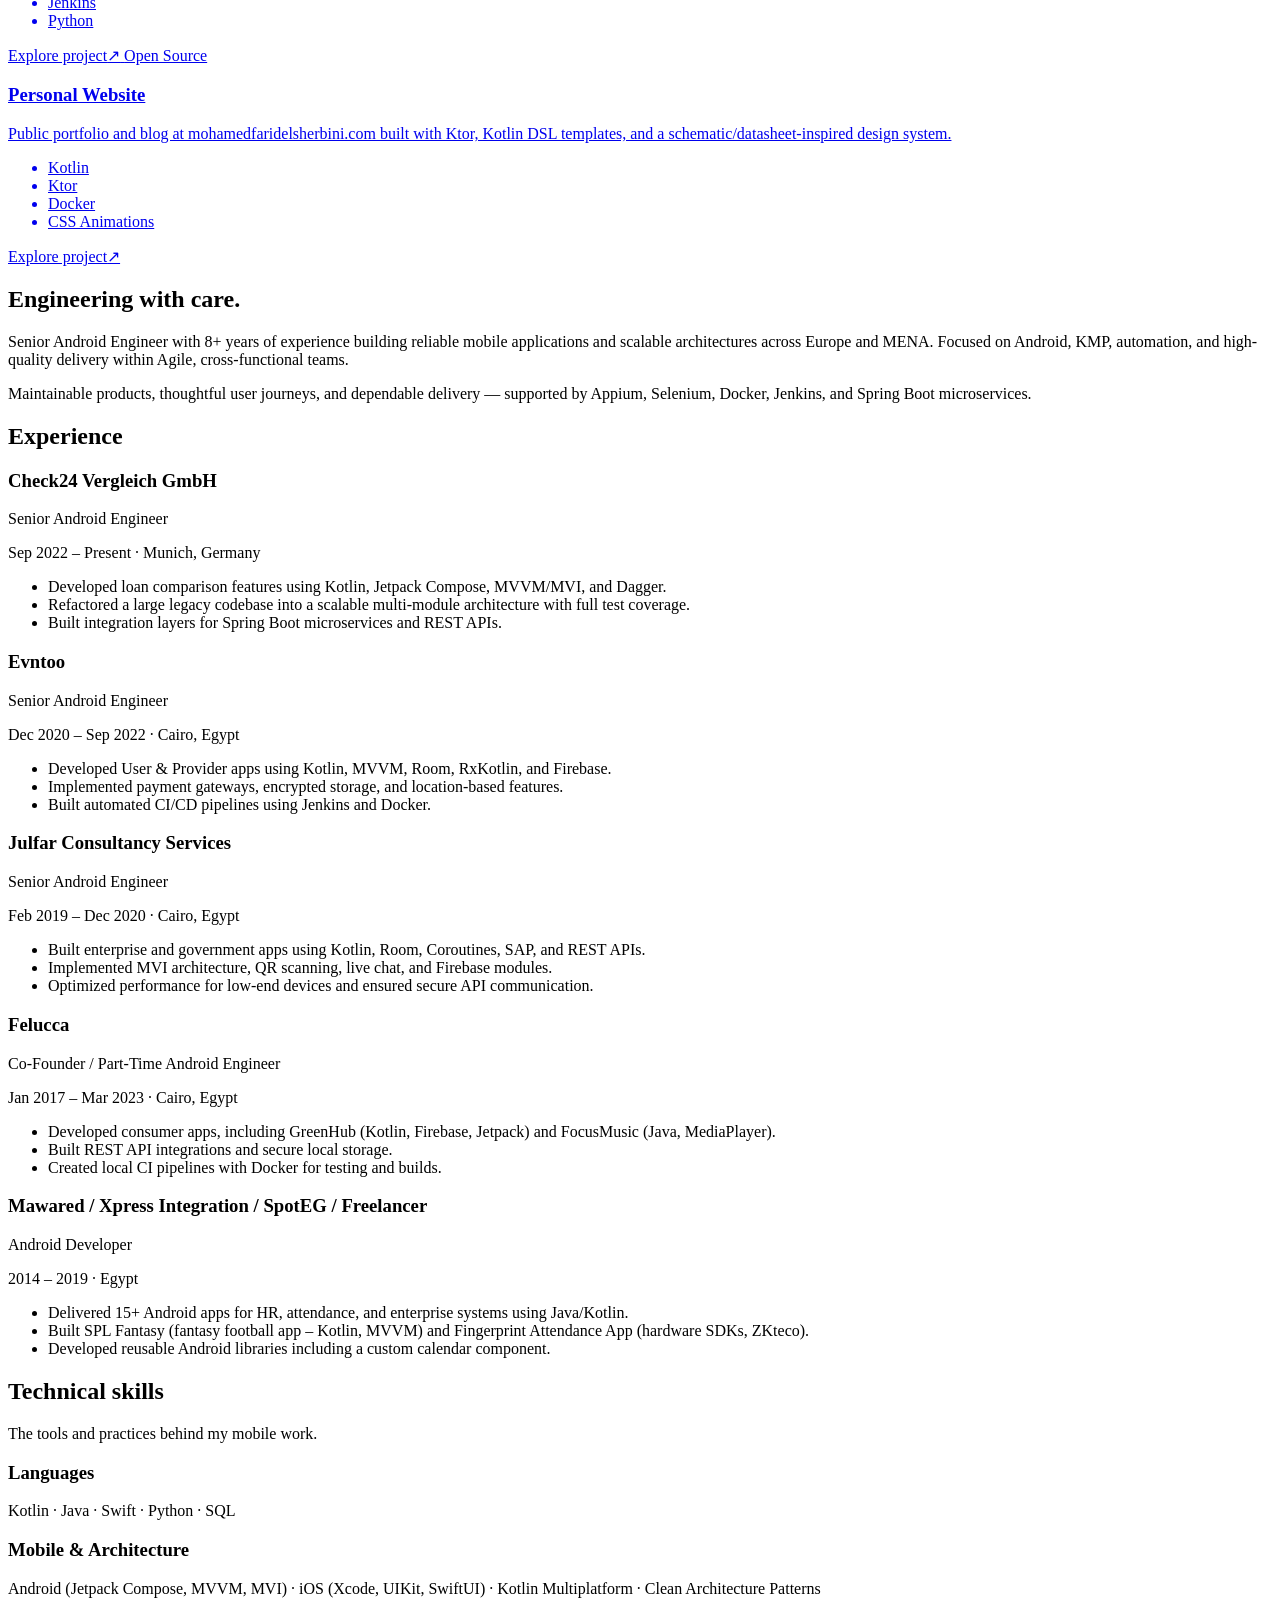
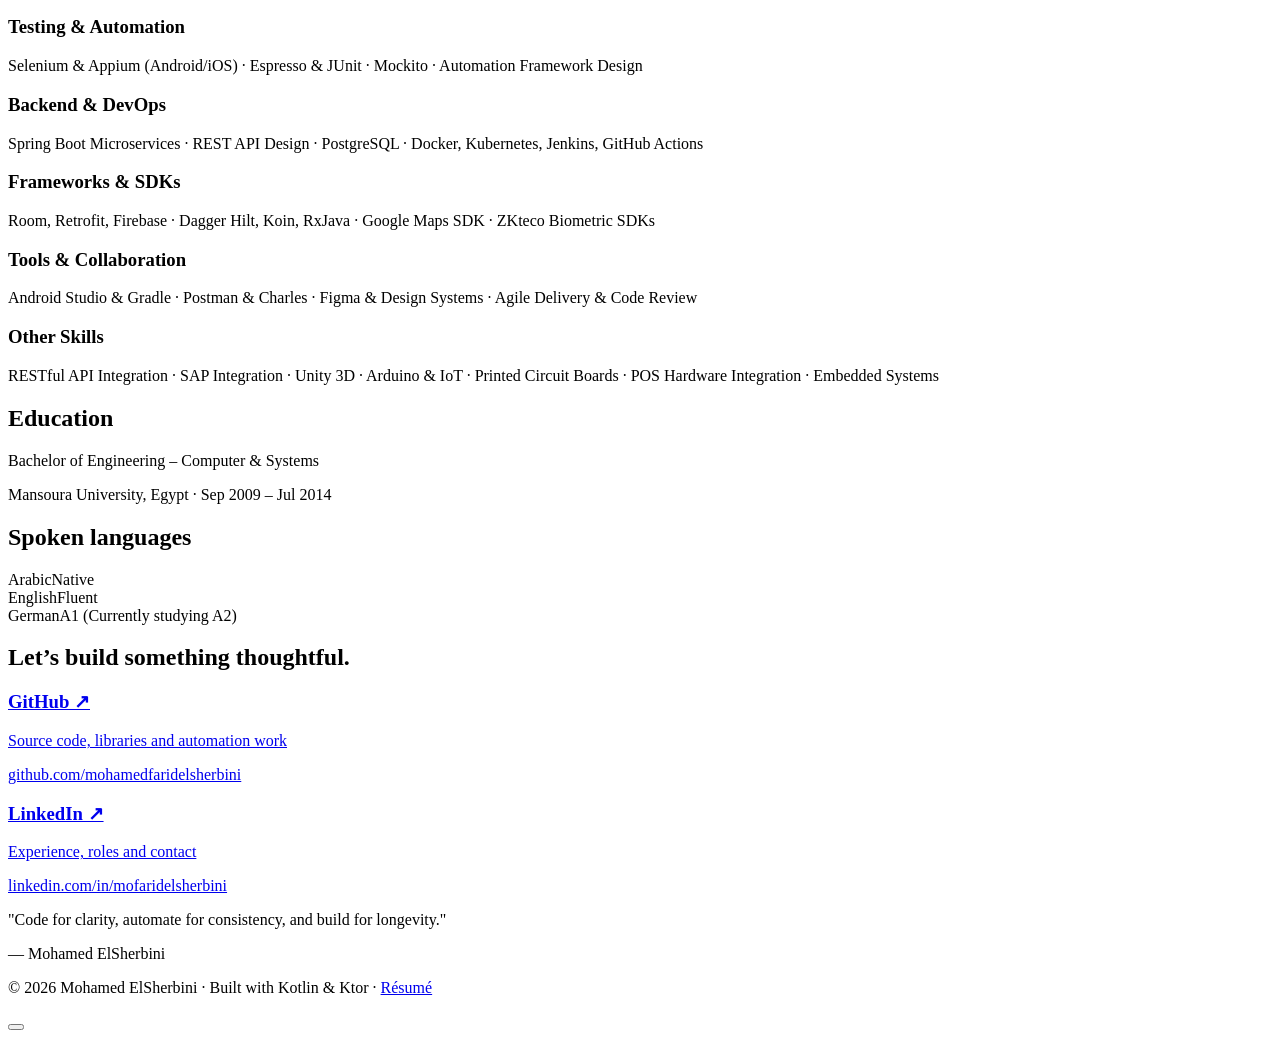
==== commit 2cd0e660: "feat: richer More projects cards Category badge, role and timeline line, tag chips, a 48px action ro" ====
--- a/infrastructure/src/test/resources/snapshots/home.html
+++ b/infrastructure/src/test/resources/snapshots/home.html
@@ -178,91 +178,98 @@
                     <p class="ds-muted">Apps, reusable libraries, and engineering tools.</p>
                 </div>
                 <div class="more-projects-grid">
-                    <a class="more-project-card" href="/projects/little">
+                    <a class="more-project-card" href="/projects/little" data-category="Consumer App">
                         <span class="more-project-category">Consumer App</span>
                         <h3>Little</h3>
-                        <p>Consumer Android app built at Felucca Studio for everyday utility and engagement.</p>
+                        <p class="more-project-meta">Android Engineer · 2017 – 2023</p>
+                        <p class="more-project-desc">Consumer Android app built at Felucca Studio for everyday utility and engagement.</p>
                         <ul class="more-project-tags">
                             <li>Android</li>
                             <li>Kotlin</li>
                             <li>Firebase</li>
                         </ul>
-                        <span class="more-project-action">Explore project ↗</span>
-                    </a>
-                    <a class="more-project-card" href="/projects/eleven">
+                        <span class="more-project-action"><span>Explore project</span><span aria-hidden="true">↗</span></span>
+                    </a>
+                    <a class="more-project-card" href="/projects/eleven" data-category="Consumer App">
                         <span class="more-project-category">Consumer App</span>
                         <h3>Eleven</h3>
-                        <p>Companion consumer app from Felucca Studio focused on mobile engagement and retention.</p>
+                        <p class="more-project-meta">Android Engineer · 2017 – 2023</p>
+                        <p class="more-project-desc">Companion consumer app from Felucca Studio focused on mobile engagement and retention.</p>
                         <ul class="more-project-tags">
                             <li>Android</li>
                             <li>Kotlin</li>
                             <li>Firebase</li>
                         </ul>
-                        <span class="more-project-action">Explore project ↗</span>
-                    </a>
-                    <a class="more-project-card" href="/projects/spl-fantasy">
+                        <span class="more-project-action"><span>Explore project</span><span aria-hidden="true">↗</span></span>
+                    </a>
+                    <a class="more-project-card" href="/projects/spl-fantasy" data-category="Sports / Fantasy">
                         <span class="more-project-category">Sports / Fantasy</span>
                         <h3>SPL Fantasy</h3>
-                        <p>Fantasy football platform for the Saudi Pro League with live match data, player stats, and biometric-secured logins.</p>
+                        <p class="more-project-meta">Lead Android Engineer · 2018 – 2019</p>
+                        <p class="more-project-desc">Fantasy football platform for the Saudi Pro League with live match data, player stats, and biometric-secured logins.</p>
                         <ul class="more-project-tags">
                             <li>Kotlin</li>
                             <li>MVVM</li>
                             <li>Fingerprint SDKs</li>
                             <li>Retrofit</li>
                         </ul>
-                        <span class="more-project-action">Explore project ↗</span>
-                    </a>
-                    <a class="more-project-card" href="/projects/fingerprint-attendance">
+                        <span class="more-project-action"><span>Explore project</span><span aria-hidden="true">↗</span></span>
+                    </a>
+                    <a class="more-project-card" href="/projects/fingerprint-attendance" data-category="Enterprise">
                         <span class="more-project-category">Enterprise</span>
                         <h3>Fingerprint Attendance</h3>
-                        <p>Biometric attendance tracking solution integrating ZKteco devices with a Kotlin-based Android client and real-time reporting.</p>
+                        <p class="more-project-meta">Mobile Lead · 2019</p>
+                        <p class="more-project-desc">Biometric attendance tracking solution integrating ZKteco devices with a Kotlin-based Android client and real-time reporting.</p>
                         <ul class="more-project-tags">
                             <li>Kotlin</li>
                             <li>ZKteco SDK</li>
                             <li>Room</li>
                             <li>REST APIs</li>
                         </ul>
-                        <span class="more-project-action">Explore project ↗</span>
-                    </a>
-                    <a class="more-project-card" href="/projects/greenhub">
+                        <span class="more-project-action"><span>Explore project</span><span aria-hidden="true">↗</span></span>
+                    </a>
+                    <a class="more-project-card" href="/projects/greenhub" data-category="Social App">
                         <span class="more-project-category">Social App</span>
                         <h3>GreenHub</h3>
-                        <p>Community hub for plant lovers featuring care guides, social sharing, and Firebase-powered notifications.</p>
+                        <p class="more-project-meta">Co-founder / Android · 2020</p>
+                        <p class="more-project-desc">Community hub for plant lovers featuring care guides, social sharing, and Firebase-powered notifications.</p>
                         <ul class="more-project-tags">
                             <li>Kotlin</li>
                             <li>Firebase</li>
                             <li>Jetpack Compose</li>
                             <li>Social Features</li>
                         </ul>
-                        <span class="more-project-action">Explore project ↗</span>
-                    </a>
-                    <a class="more-project-card" href="/projects/focusmusic">
+                        <span class="more-project-action"><span>Explore project</span><span aria-hidden="true">↗</span></span>
+                    </a>
+                    <a class="more-project-card" href="/projects/focusmusic" data-category="Wellness">
                         <span class="more-project-category">Wellness</span>
                         <h3>FocusMusic</h3>
-                        <p>Meditation and focus music experience with custom soundscapes, offline caching, and adaptive UI themes.</p>
+                        <p class="more-project-meta">2021</p>
+                        <p class="more-project-desc">Meditation and focus music experience with custom soundscapes, offline caching, and adaptive UI themes.</p>
                         <ul class="more-project-tags">
                             <li>Kotlin</li>
                             <li>MediaPlayer</li>
                             <li>Compose</li>
                             <li>Audio Streaming</li>
                         </ul>
-                        <span class="more-project-action">Explore project ↗</span>
-                    </a>
-                    <a class="more-project-card" href="/projects/custom-calendar-library">
+                        <span class="more-project-action"><span>Explore project</span><span aria-hidden="true">↗</span></span>
+                    </a>
+                    <a class="more-project-card" href="/projects/custom-calendar-library" data-category="Library">
                         <span class="more-project-category">Library</span>
                         <h3>Custom Calendar Library</h3>
-                        <p>Reusable calendar component providing timeline, event grouping, and theming APIs for enterprise apps.</p>
+                        <p class="more-project-desc">Reusable calendar component providing timeline, event grouping, and theming APIs for enterprise apps.</p>
                         <ul class="more-project-tags">
                             <li>Kotlin</li>
                             <li>Custom Views</li>
                             <li>Library Distribution</li>
                         </ul>
-                        <span class="more-project-action">Explore project ↗</span>
-                    </a>
-                    <a class="more-project-card" href="/projects/automation-framework">
+                        <span class="more-project-action"><span>Explore project</span><span aria-hidden="true">↗</span></span>
+                    </a>
+                    <a class="more-project-card" href="/projects/automation-framework" data-category="Automation / DevOps">
                         <span class="more-project-category">Automation / DevOps</span>
                         <h3>Automation Framework</h3>
-                        <p>Selenium + Appium automation framework containerized with Docker and orchestrated through Jenkins pipelines.</p>
+                        <p class="more-project-meta">2019 – Present</p>
+                        <p class="more-project-desc">Selenium + Appium automation framework containerized with Docker and orchestrated through Jenkins pipelines.</p>
                         <ul class="more-project-tags">
                             <li>Selenium</li>
                             <li>Appium</li>
@@ -270,19 +277,19 @@
                             <li>Jenkins</li>
                             <li>Python</li>
                         </ul>
-                        <span class="more-project-action">Explore project ↗</span>
-                    </a>
-                    <a class="more-project-card" href="/projects/personal-website">
+                        <span class="more-project-action"><span>Explore project</span><span aria-hidden="true">↗</span></span>
+                    </a>
+                    <a class="more-project-card" href="/projects/personal-website" data-category="Open Source">
                         <span class="more-project-category">Open Source</span>
                         <h3>Personal Website</h3>
-                        <p>Public portfolio and blog at mohamedfaridelsherbini.com built with Ktor, Kotlin DSL templates, and a schematic/datasheet-inspired design system.</p>
+                        <p class="more-project-desc">Public portfolio and blog at mohamedfaridelsherbini.com built with Ktor, Kotlin DSL templates, and a schematic/datasheet-inspired design system.</p>
                         <ul class="more-project-tags">
                             <li>Kotlin</li>
                             <li>Ktor</li>
                             <li>Docker</li>
                             <li>CSS Animations</li>
                         </ul>
-                        <span class="more-project-action">Explore project ↗</span>
+                        <span class="more-project-action"><span>Explore project</span><span aria-hidden="true">↗</span></span>
                     </a>
                 </div>
             </div>
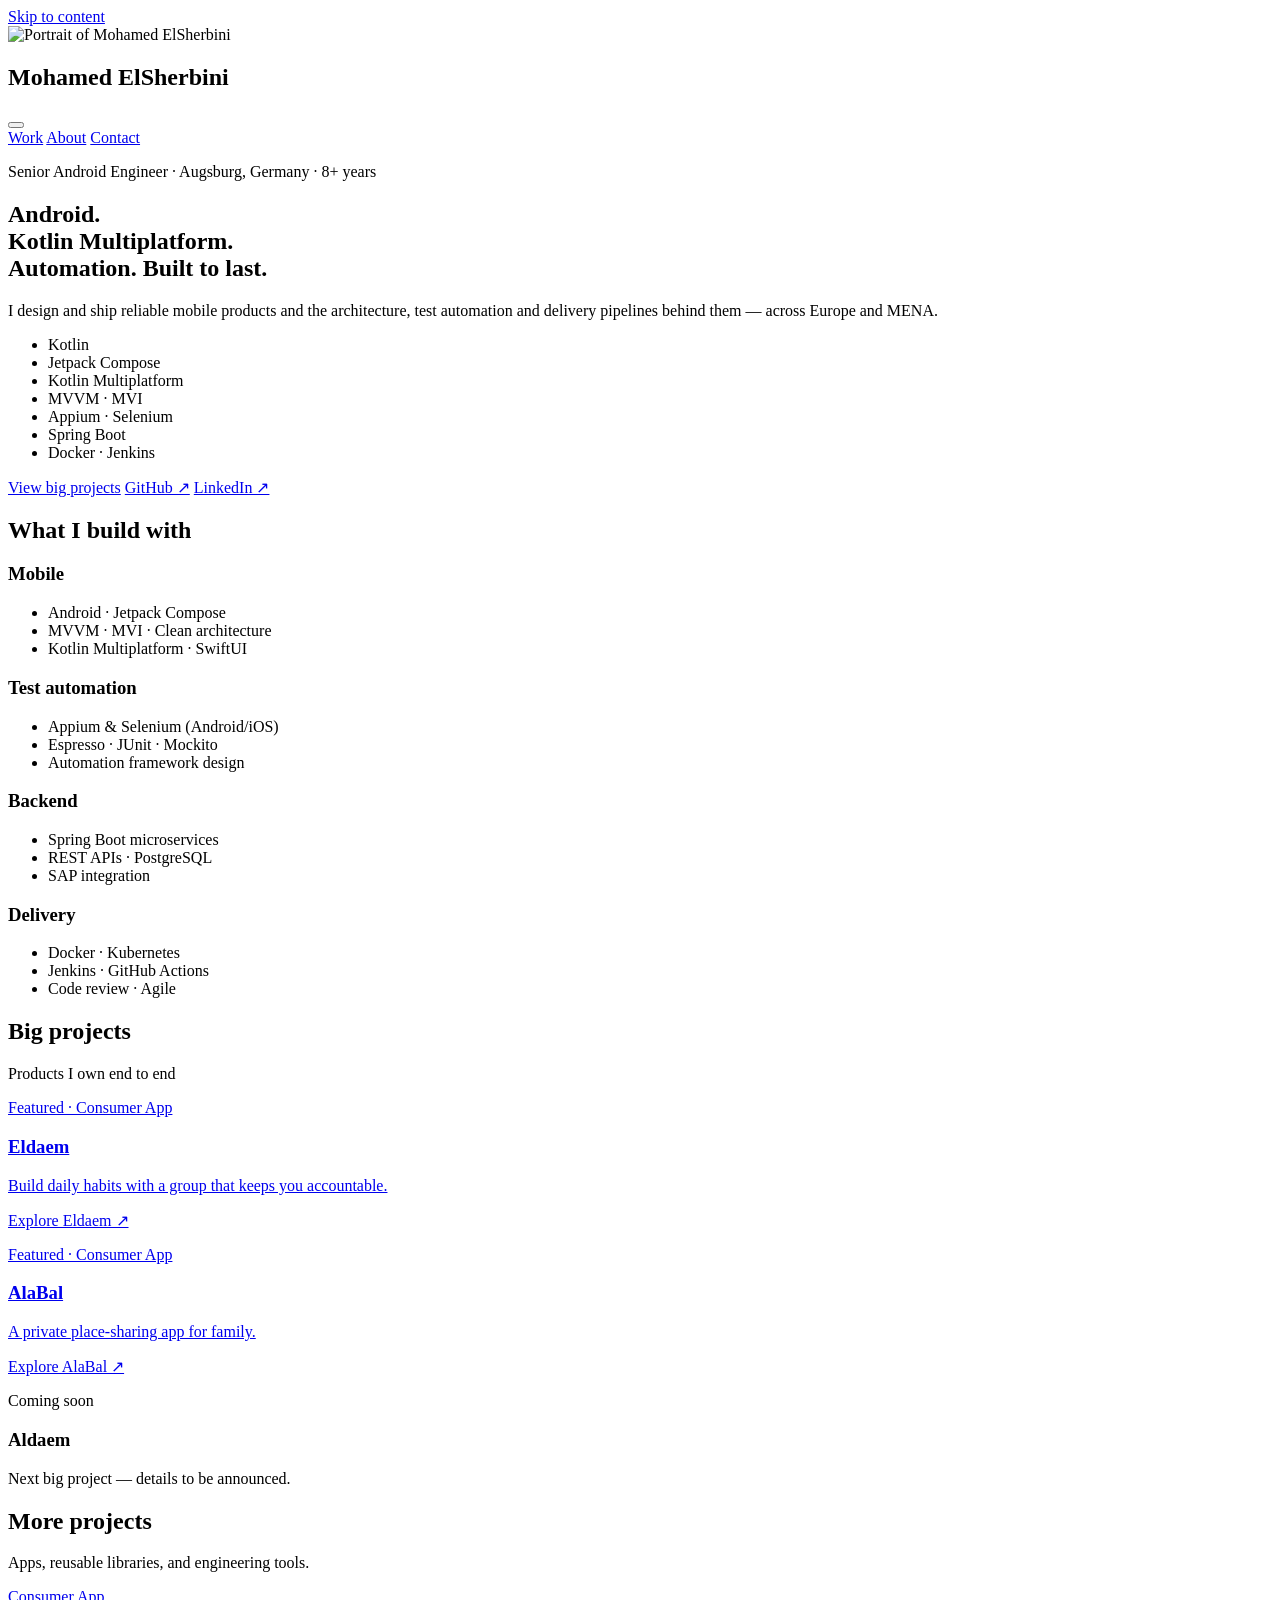
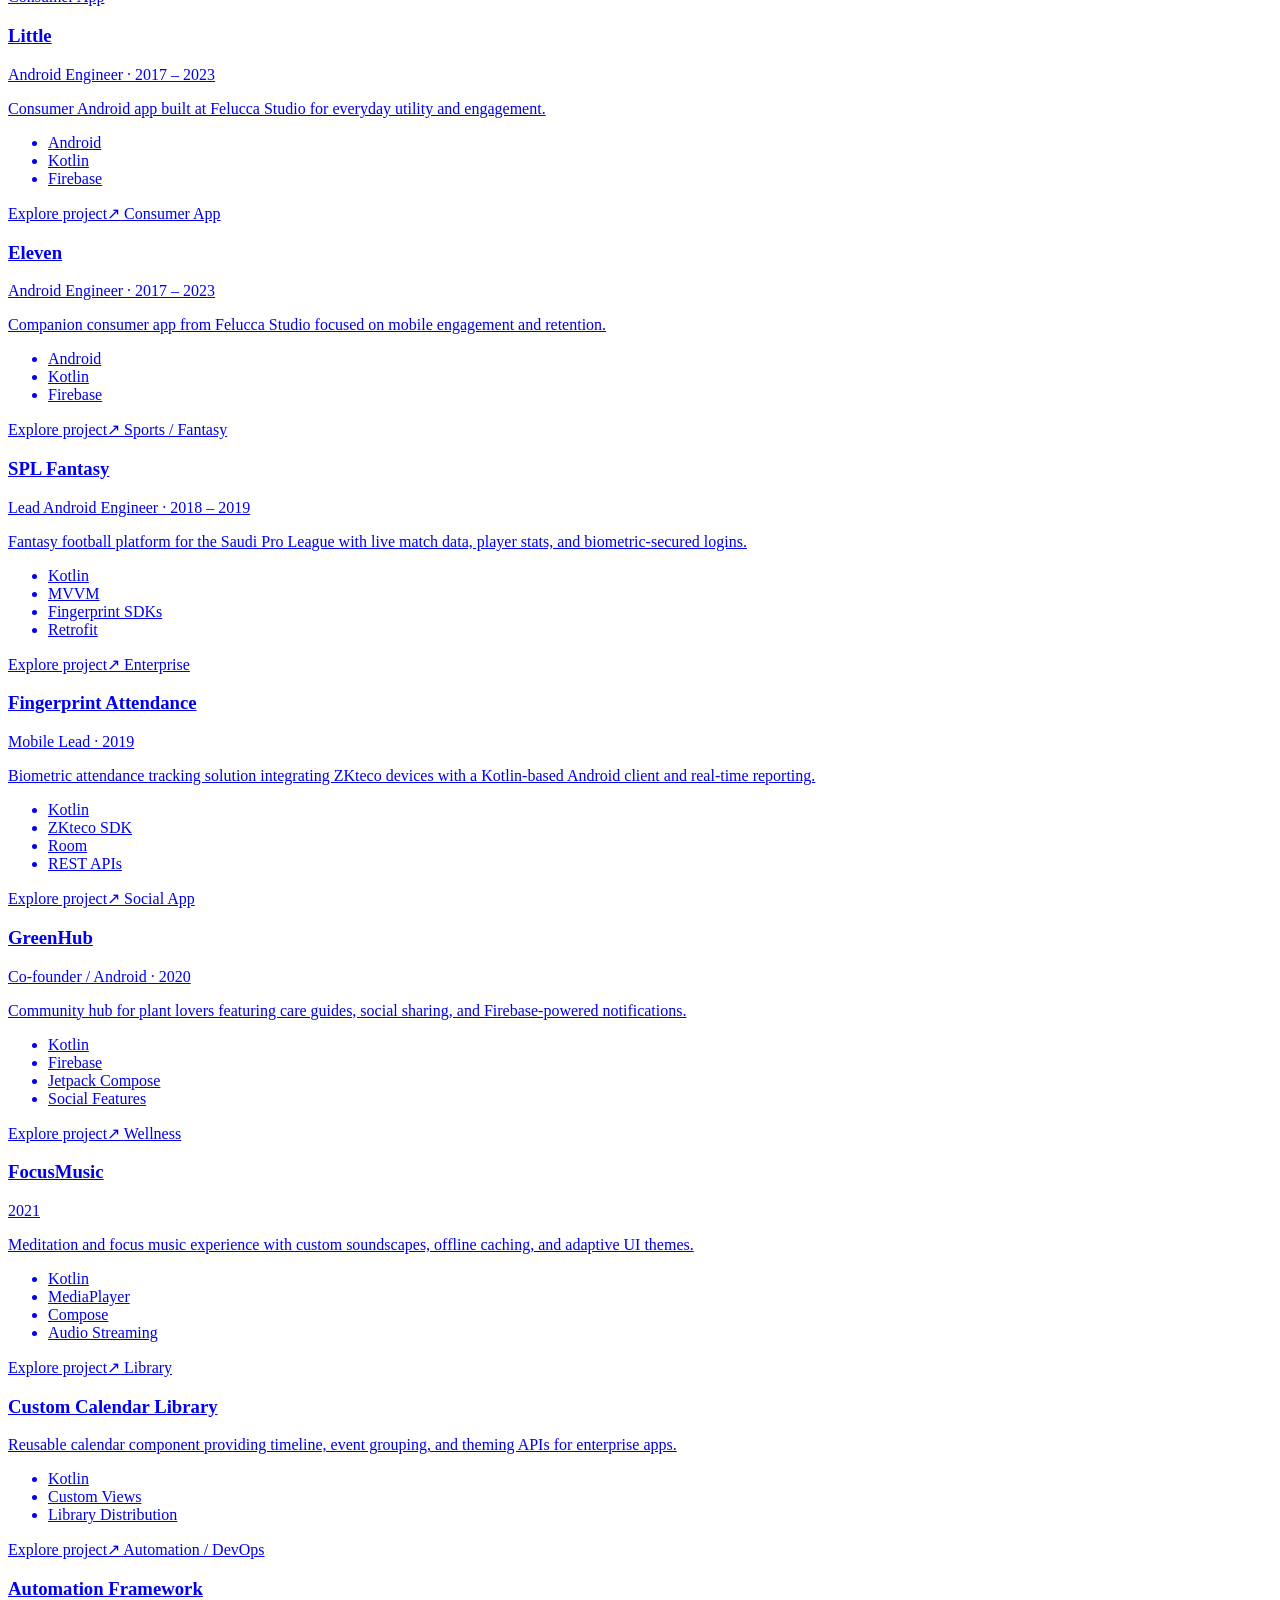
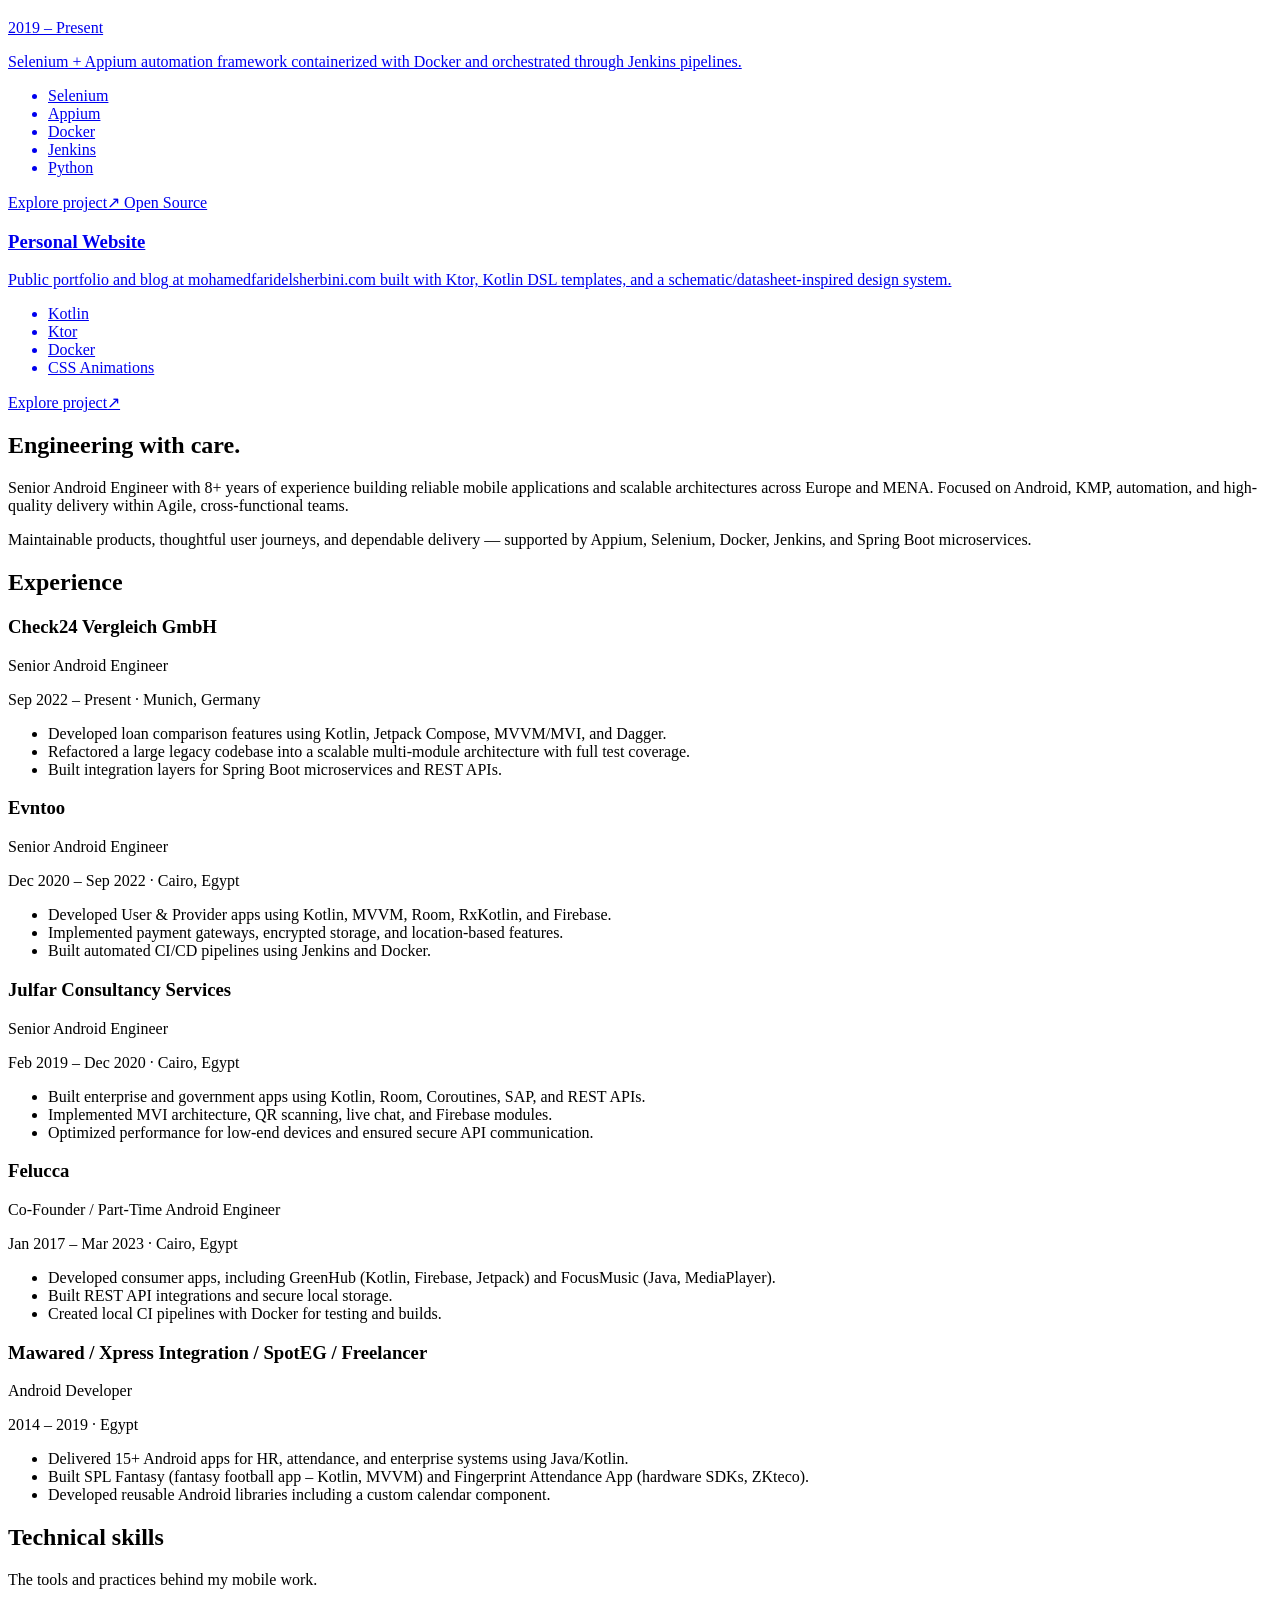
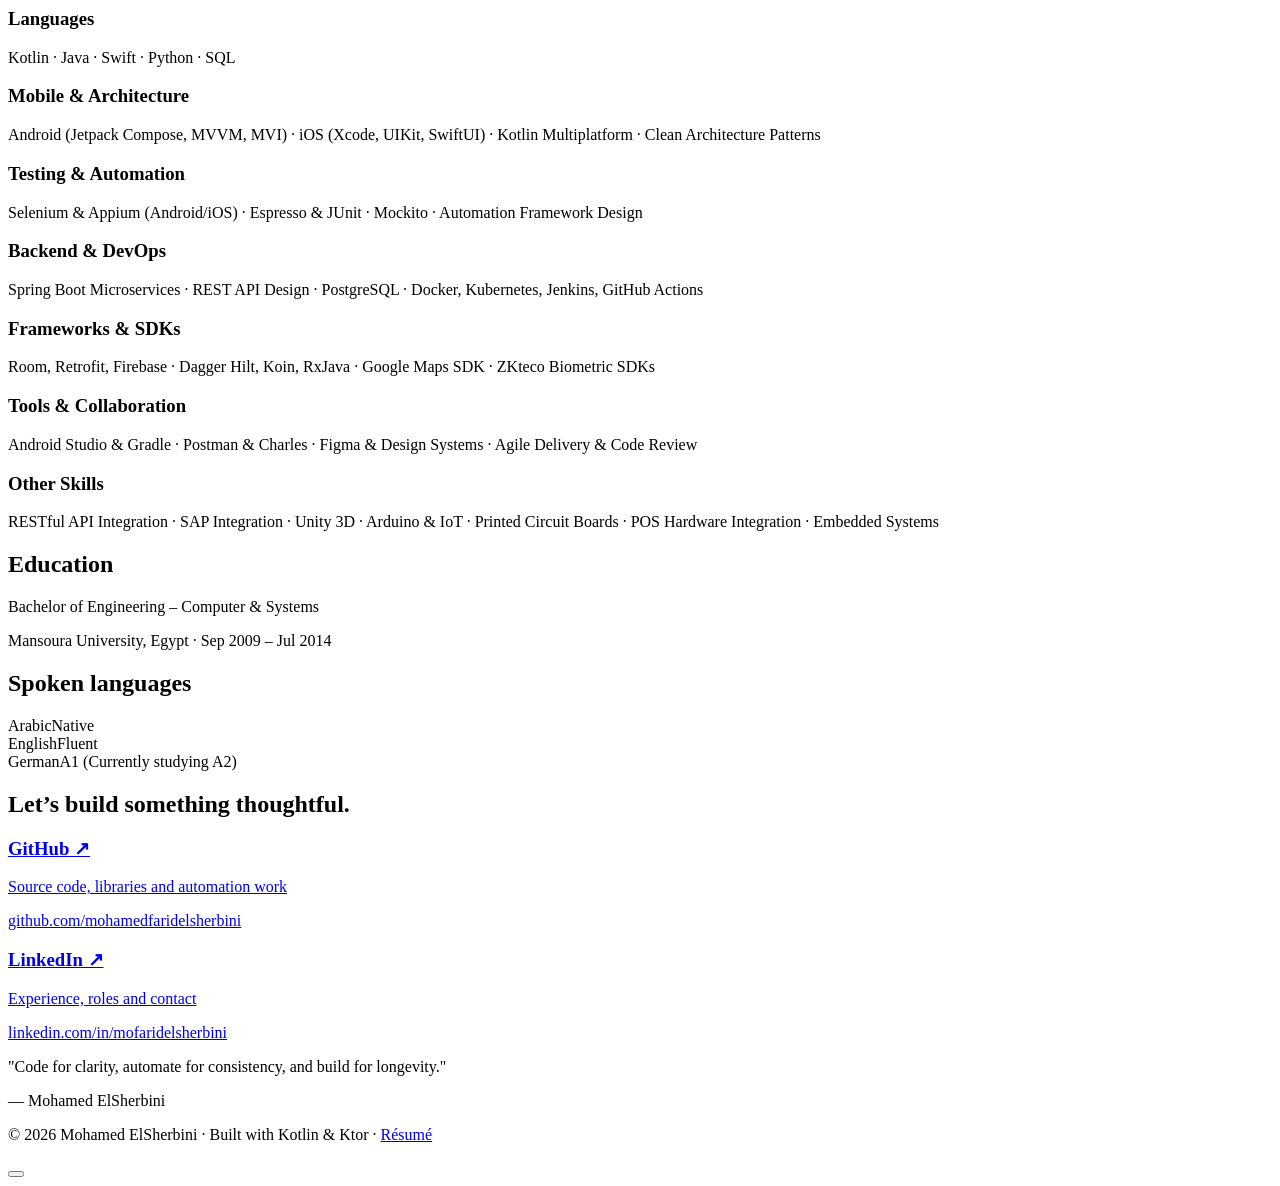
==== commit 540b4adc: "feat: add Eldaem to projects Co-Authored-By: Claude Sonnet 5.5 <noreply@anthropic.com>" ====
--- a/infrastructure/src/test/resources/snapshots/home.html
+++ b/infrastructure/src/test/resources/snapshots/home.html
@@ -153,7 +153,15 @@
                     <p class="ds-muted">Products I own end to end</p>
                 </div>
                 <div class="big-project-grid">
-                    <a class="big-project big-project--featured" href="/projects/alabal">
+                    <a class="big-project big-project--featured" href="/projects/eldaem">
+                        <div>
+                            <p class="big-project-status">Featured · Consumer App</p>
+                            <h3>Eldaem</h3>
+                            <p class="big-project-desc">Build daily habits with a group that keeps you accountable.</p>
+                        </div>
+                        <span class="big-project-action">Explore Eldaem ↗</span>
+                    </a>
+                    <a class="big-project big-project--light" href="/projects/alabal">
                         <div>
                             <p class="big-project-status">Featured · Consumer App</p>
                             <h3>AlaBal</h3>
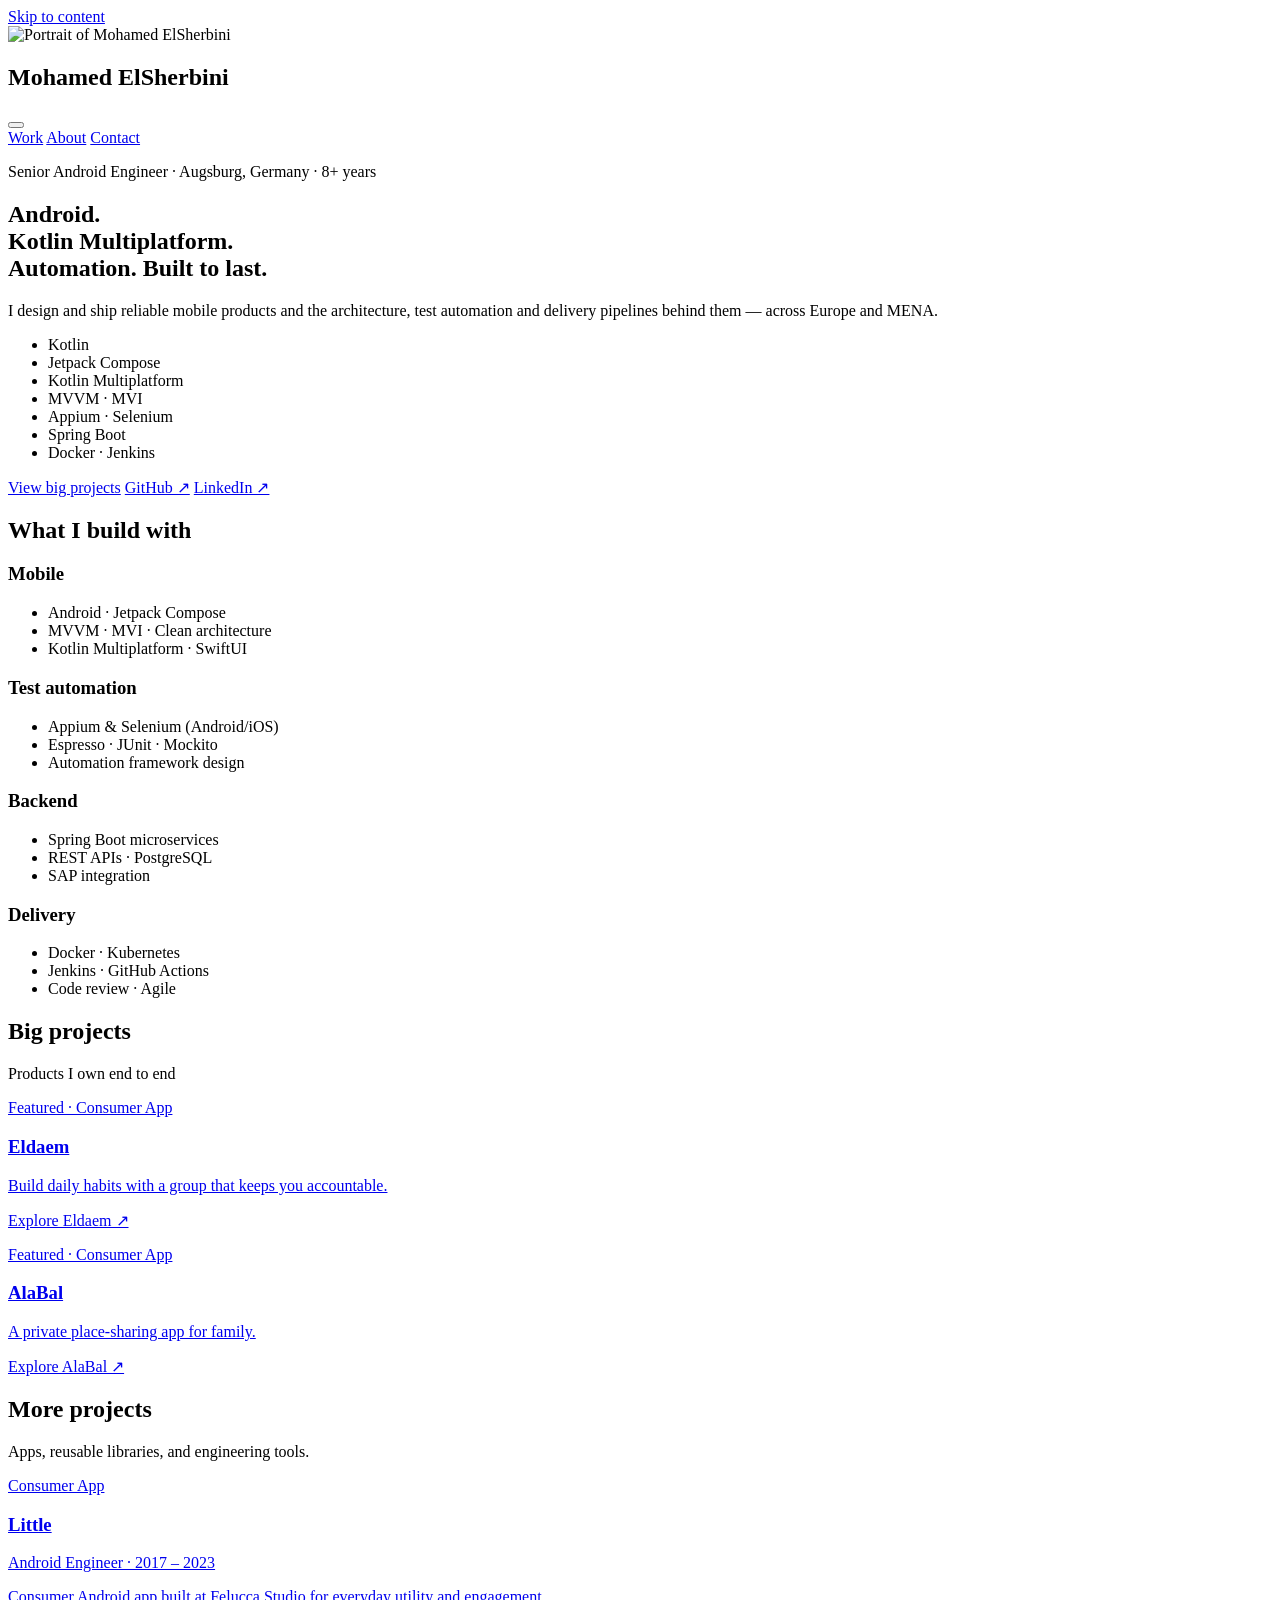
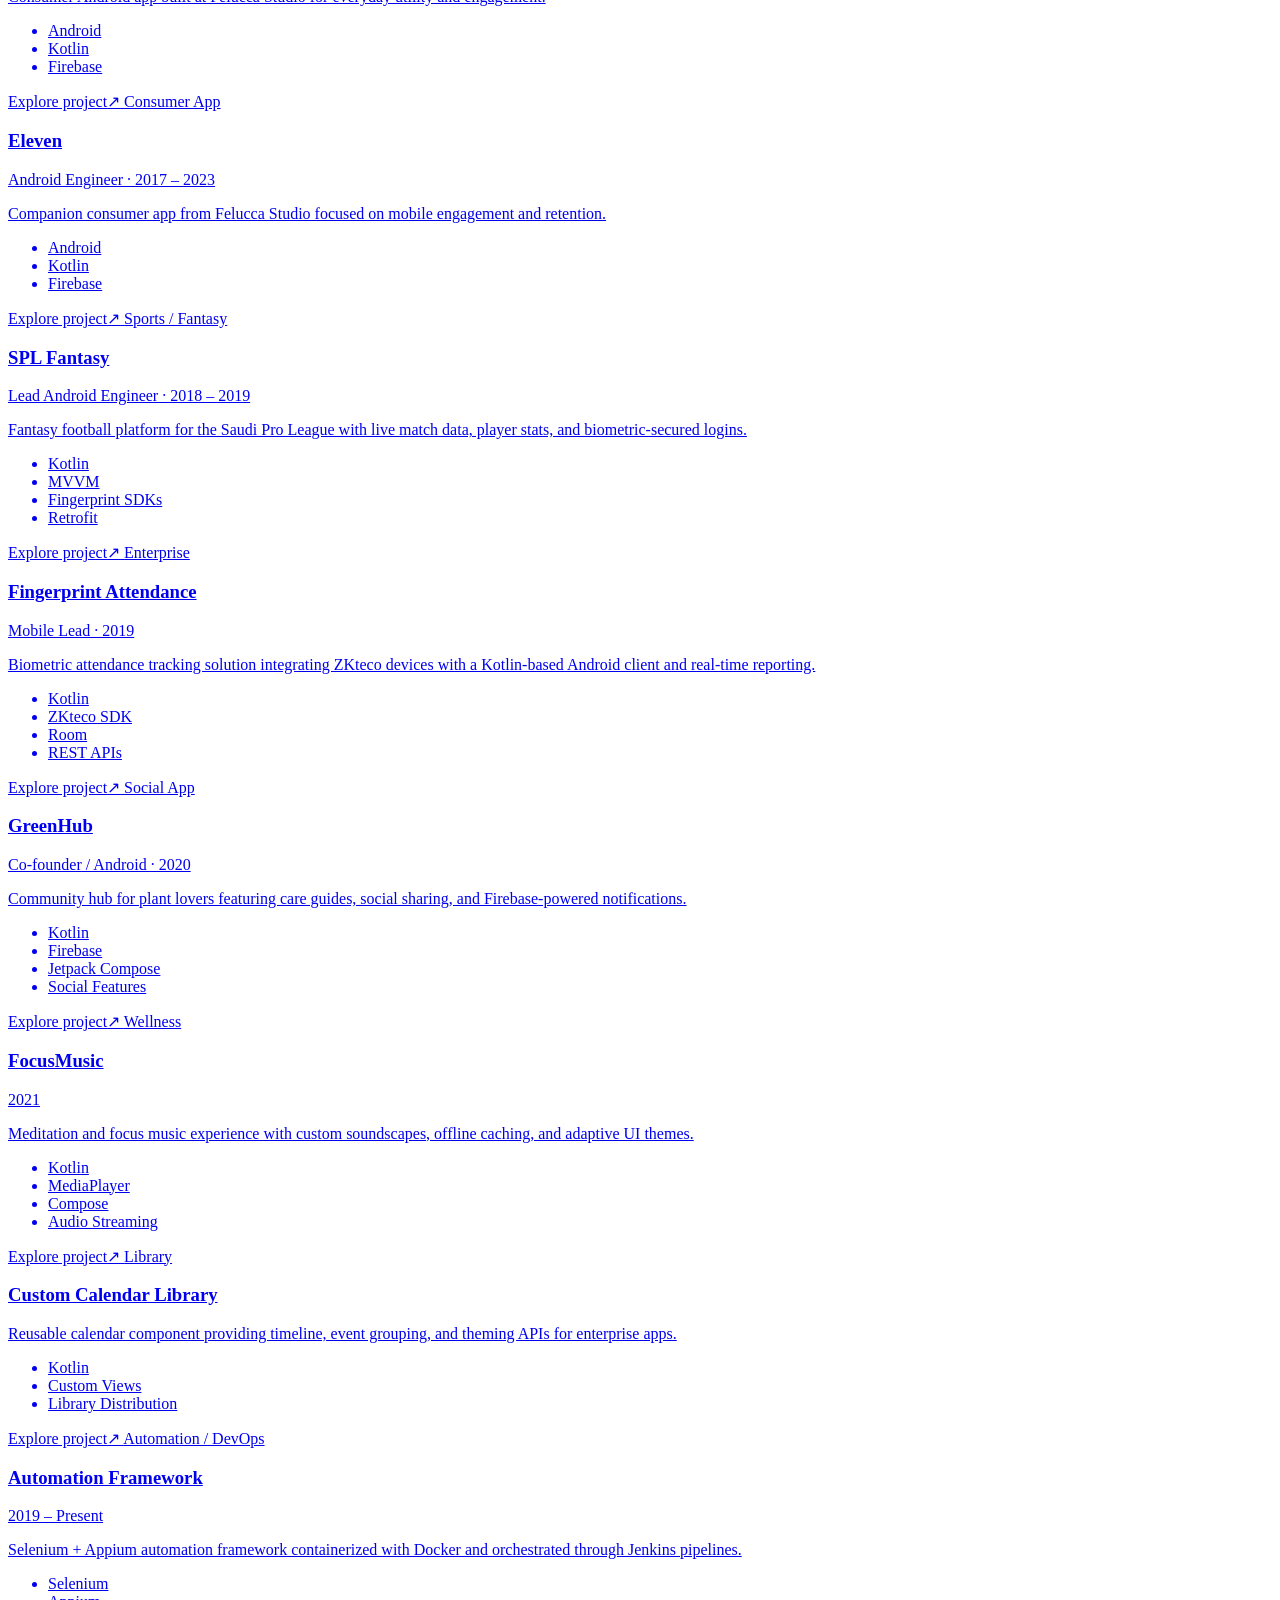
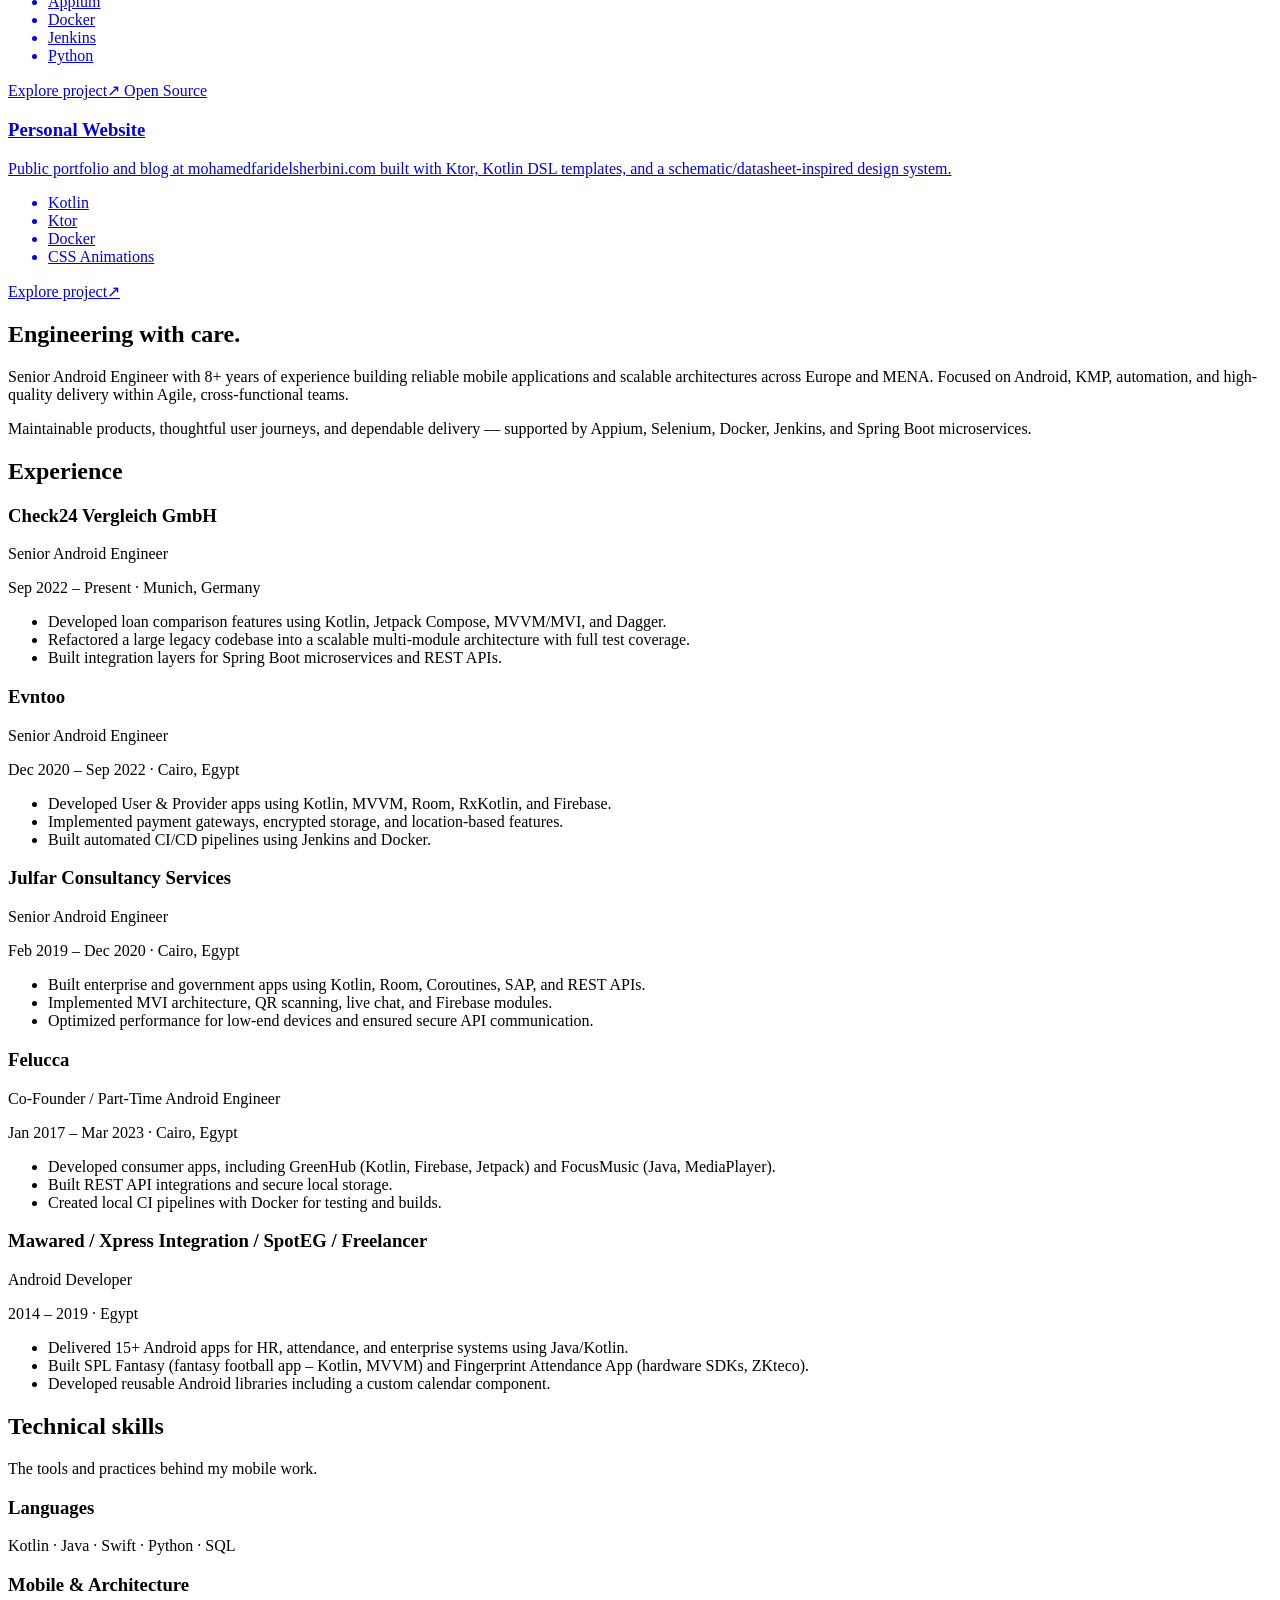
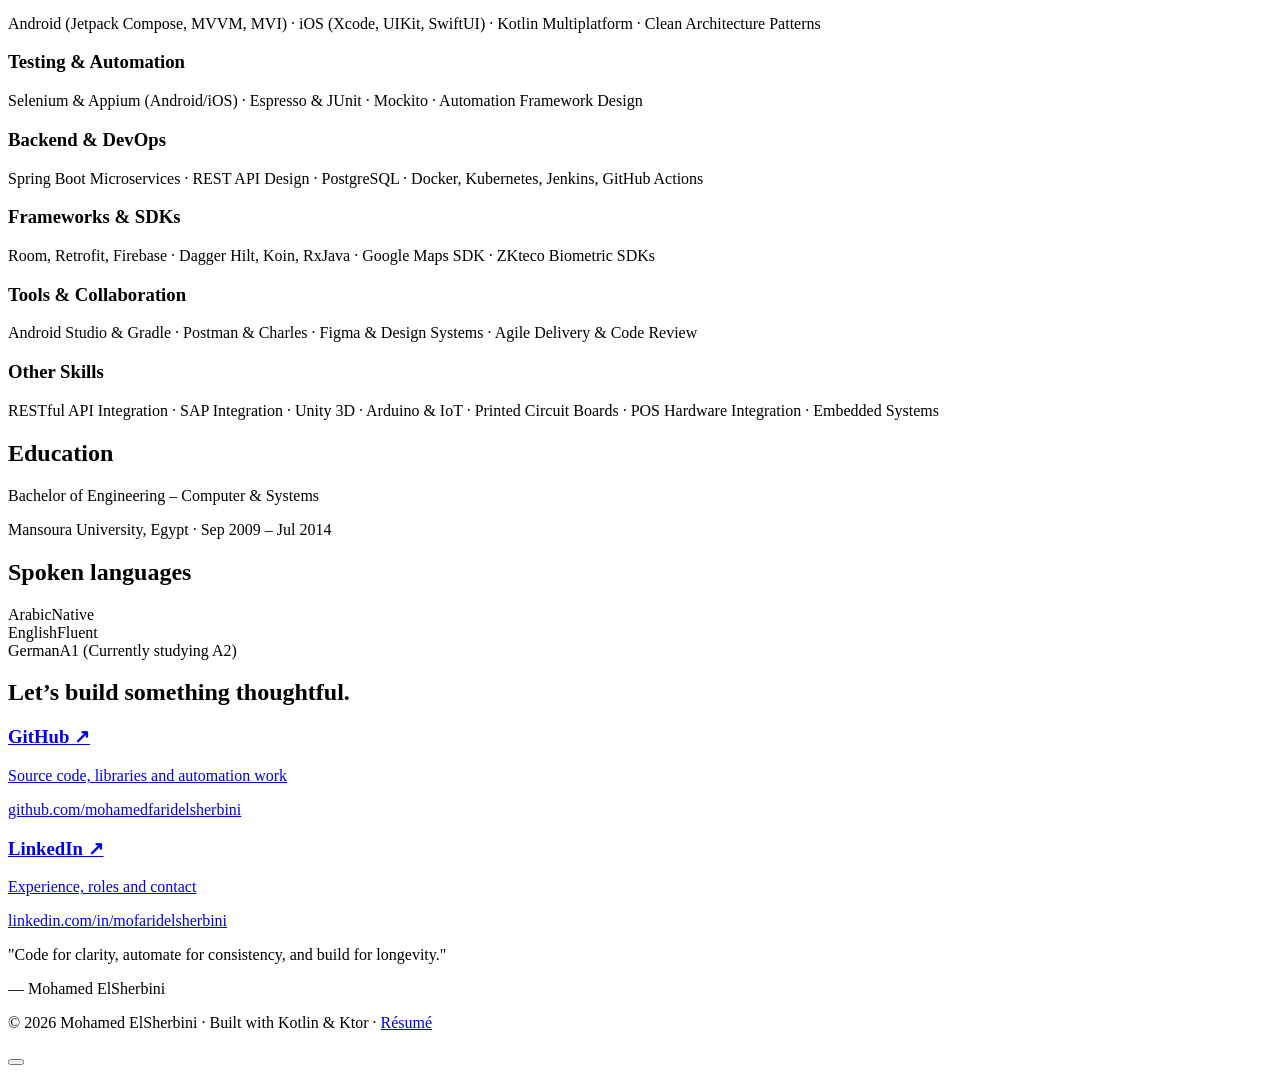
==== commit e30c2442: "feat: remove Aldaem coming-soon placeholder card Co-Authored-By: Claude Sonnet 5.5 <noreply@anthropi" ====
--- a/infrastructure/src/test/resources/snapshots/home.html
+++ b/infrastructure/src/test/resources/snapshots/home.html
@@ -169,13 +169,6 @@
                         </div>
                         <span class="big-project-action">Explore AlaBal ↗</span>
                     </a>
-                    <article class="big-project big-project--soon">
-                        <div>
-                            <p class="big-project-status">Coming soon</p>
-                            <h3>Aldaem</h3>
-                            <p class="big-project-desc">Next big project — details to be announced.</p>
-                        </div>
-                    </article>
                 </div>
             </div>
         </section>
